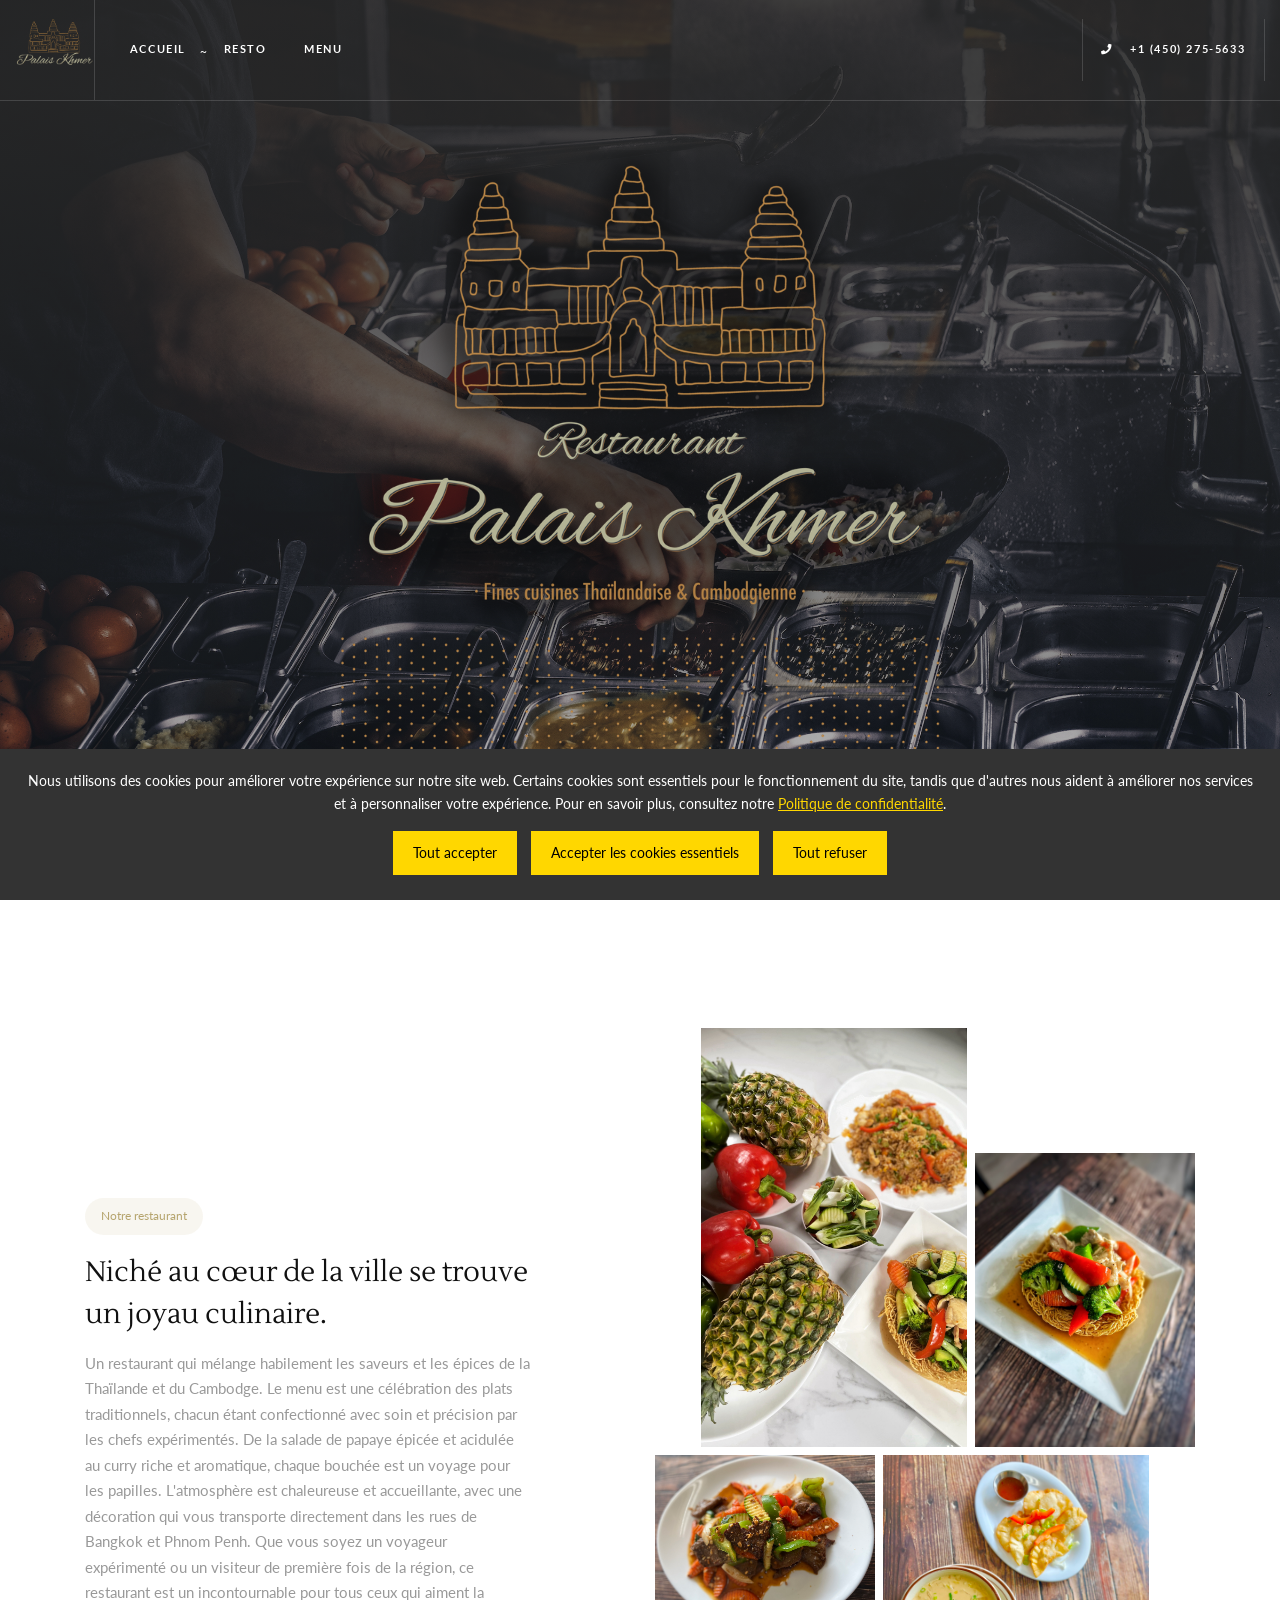
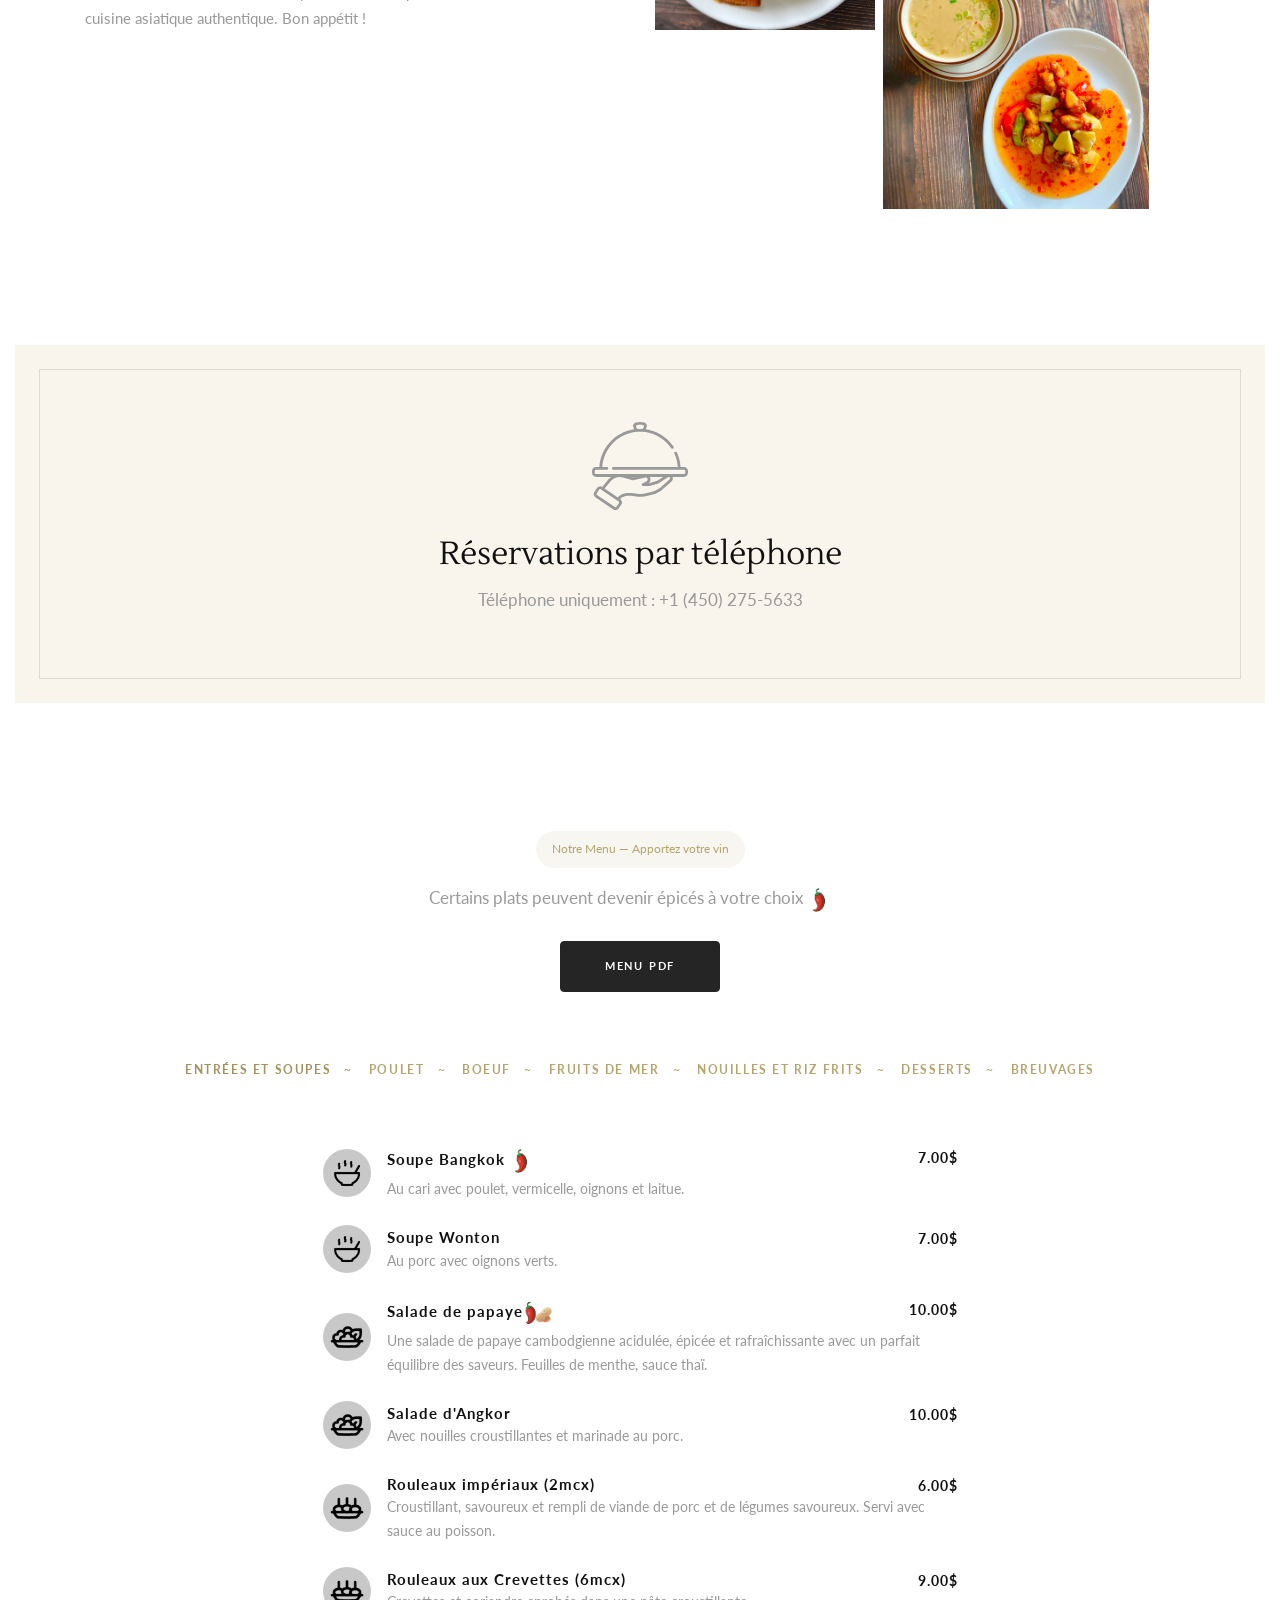
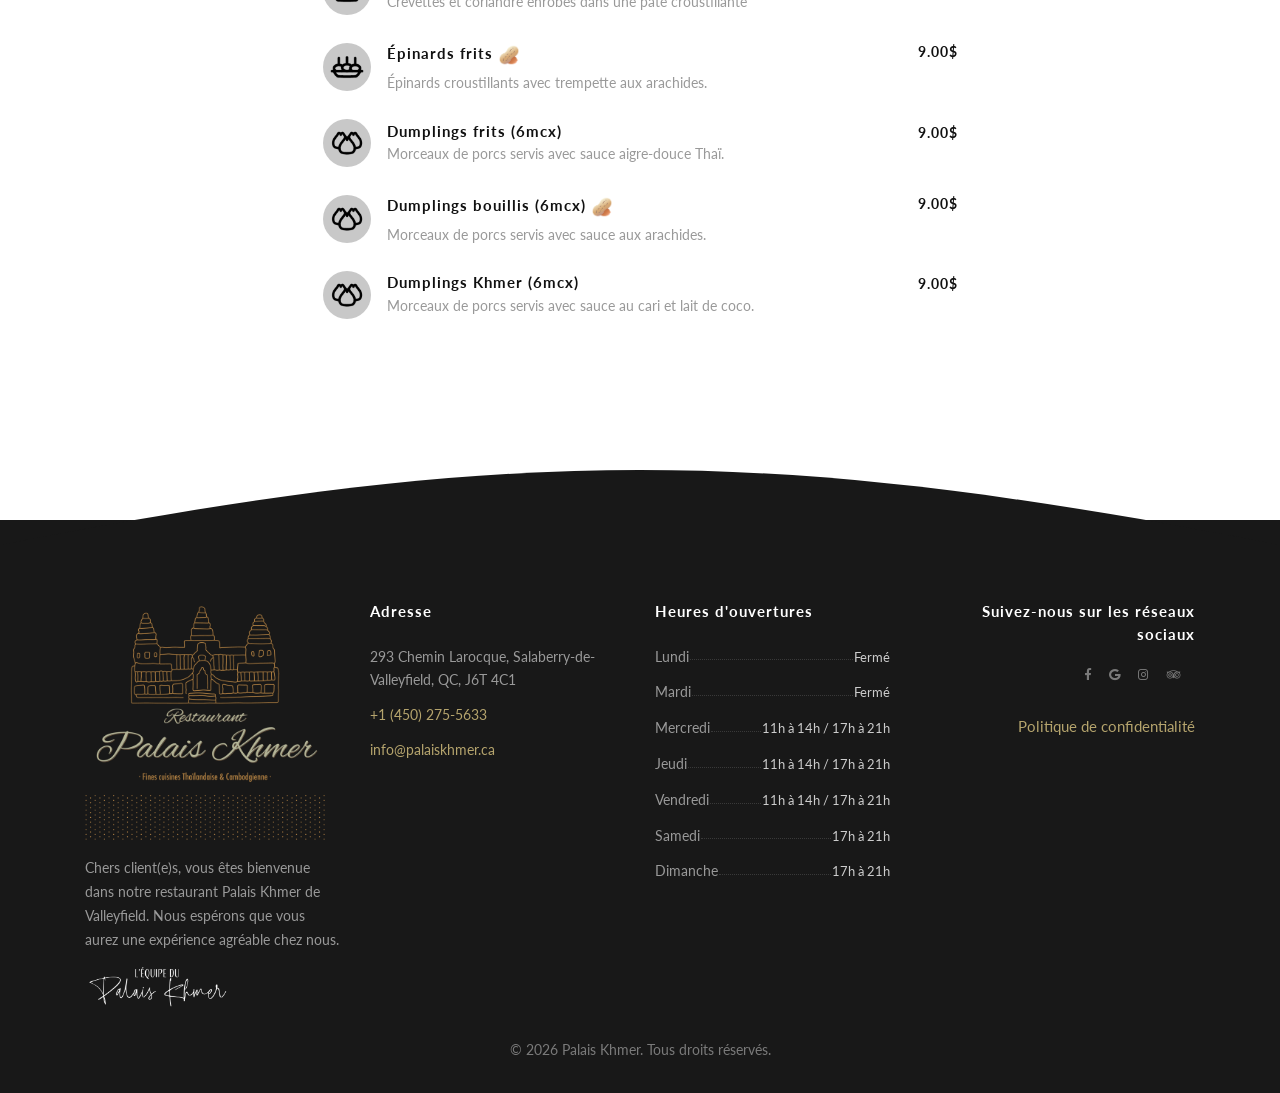
==== index.html @ a14e8936 "Cache-bust: add version query strings to force fresh CSS/JS load The slider and JS fixes were confir" ====
<!DOCTYPE html>
<html lang="fr-ca">
<head>
<meta charset="utf-8"/>
<meta name="viewport" content="width=device-width, initial-scale=1.0"/>
<title>Restaurant Palais Khmer | Cuisine Thaïlandaise et Cambodgienne à Valleyfield</title>
<meta name="description" content="Restaurant Palais Khmer à Salaberry-de-Valleyfield. Cuisine authentique thaïlandaise et cambodgienne. Apportez votre vin. Ouvert du mercredi au dimanche. Réservations au (450) 275-5633."/>
<meta name="keywords" content="restaurant Valleyfield, cuisine thaï, cuisine cambodgienne, Palais Khmer, apportez votre vin, BYOW, Salaberry-de-Valleyfield, thaïlandaise, cambodgienne, asiatique, resto"/>
<meta name="author" content="Palais Khmer"/>
<meta name="robots" content="index, follow"/>
<meta name="language" content="French"/>
<meta name="geo.region" content="CA-QC"/>
<meta name="geo.placename" content="Salaberry-de-Valleyfield"/>
<meta name="geo.position" content="45.2603;-74.1326"/>
<meta name="ICBM" content="45.2603, -74.1326"/>
<link rel="canonical" href="https://www.palaiskhmer.ca/"/>
<!-- Open Graph -->
<meta property="og:type" content="restaurant"/>
<meta property="og:title" content="Restaurant Palais Khmer | Cuisine Thaï et Cambodgienne à Valleyfield"/>
<meta property="og:description" content="Cuisine authentique thaïlandaise et cambodgienne à Salaberry-de-Valleyfield. Apportez votre vin. Ouvert du mercredi au dimanche."/>
<meta property="og:url" content="https://www.palaiskhmer.ca/"/>
<meta property="og:image" content="https://www.palaiskhmer.ca/assets/img/3.jpg"/>
<meta property="og:image:secure_url" content="https://www.palaiskhmer.ca/assets/img/3.jpg"/>
<meta property="og:image:type" content="image/jpeg"/>
<meta property="og:image:width" content="950"/>
<meta property="og:image:height" content="600"/>
<meta property="og:image:alt" content="Restaurant Palais Khmer - Cuisine Thaï et Cambodgienne"/>
<meta property="og:locale" content="fr_CA"/>
<meta property="og:site_name" content="Restaurant Palais Khmer"/>
<!-- Twitter Card -->
<meta name="twitter:card" content="summary_large_image"/>
<meta name="twitter:title" content="Restaurant Palais Khmer | Cuisine Thaï et Cambodgienne à Valleyfield"/>
<meta name="twitter:description" content="Cuisine authentique thaïlandaise et cambodgienne à Salaberry-de-Valleyfield. Apportez votre vin."/>
<meta name="twitter:image" content="https://www.palaiskhmer.ca/assets/img/3.jpg"/>
<!-- Facebook verification -->
<meta name="facebook-domain-verification" content="l7nrt40bxk6kgvxeyv9mobfmy4cfig"/>
<!-- Donnees structurees -->
<script type="application/ld+json">
{
  "@context": "https://schema.org",
  "@type": "Restaurant",
  "name": "Restaurant Palais Khmer",
  "image": "https://www.palaiskhmer.ca/assets/img/3.jpg",
  "url": "https://www.palaiskhmer.ca",
  "telephone": "+1-450-275-5633",
  "priceRange": "$$",
  "servesCuisine": ["Thaïlandaise", "Cambodgienne", "Asiatique"],
  "address": {
    "@type": "PostalAddress",
    "streetAddress": "293 chemin Larocque",
    "addressLocality": "Salaberry-de-Valleyfield",
    "addressRegion": "QC",
    "postalCode": "J6T 4C1",
    "addressCountry": "CA"
  },
  "geo": {
    "@type": "GeoCoordinates",
    "latitude": 45.2603,
    "longitude": -74.1326
  },
  "openingHoursSpecification": [
    {"@type": "OpeningHoursSpecification", "dayOfWeek": ["Wednesday", "Thursday", "Friday"], "opens": "11:00", "closes": "14:00"},
    {"@type": "OpeningHoursSpecification", "dayOfWeek": ["Wednesday", "Thursday", "Friday"], "opens": "17:00", "closes": "21:00"},
    {"@type": "OpeningHoursSpecification", "dayOfWeek": ["Saturday", "Sunday"], "opens": "17:00", "closes": "21:00"}
  ],
  "sameAs": [
    "https://www.facebook.com/palaiskhmer/",
    "https://www.instagram.com/palais_khmer"
  ]
}
</script>
<!-- Css -->
<link href="css/bootstrap.css" media="all" rel="stylesheet" type="text/css"/>
<link href="css/main.css" media="all" rel="stylesheet" type="text/css"/>
<link href="css/bootstrap-dropdownhover.min.css" rel="stylesheet"/>
<link href="css/flexslider.css?v=2" media="all" rel="stylesheet" type="text/css"/>
<link href="css/magnific-popup.css" media="all" rel="stylesheet" type="text/css"/>
<link href="css/fonts.css" media="all" rel="stylesheet" type="text/css"/>
<link href="https://fonts.googleapis.com/css?family=Lustria" rel="stylesheet"/>
<link href="https://fonts.googleapis.com/css?family=Lato:100,300,400,700,900" rel="stylesheet"/>
<script src="js/cookie-consent.js"></script>
</head>
<body>
<!-- Popup Cookies début -->
<div class="cookie-consent" id="cookieConsent">
<p>Nous utilisons des cookies pour améliorer votre expérience sur notre site web. Certains cookies sont essentiels pour le fonctionnement du site, tandis que d'autres nous aident à améliorer nos services et à personnaliser votre expérience. Pour en savoir plus, consultez notre <a href="politique-de-confidentialite.html">Politique de confidentialité</a>.</p>
<div class="cookie-buttons">
<button class="cookie-btn" id="acceptAllCookies">Tout accepter</button>
<button class="cookie-btn" id="acceptEssentialCookies">Accepter les cookies essentiels</button>
<button class="cookie-btn" id="declineCookies">Tout refuser</button>
</div>
</div>
<!-- Popup Cookies fin -->
<!--Wrapper-->
<div class="wrapper">
<!--Hero section-->
<section class="hero-section">
<!--Header-->
<header class="header default">
<div class="header-section">
<!--Container-->
<div class="container-fluid">
<nav class="navbar navbar-expand-lg header-navbar">
<a class="navbar-brand navbar-logo scroll" href="index.html#wrapper">
<img alt="Logo Palais Khmer" class="mb-3 logo-light" height"75"="" src="assets/img/logo-dark.png" width="80"/>
<img alt="Logo Palais Khmer" class="mb-0 logo-dark" height"75"="" src="assets/img/logo-dark.png" width="80"/>
</a>
<button aria-expanded="true" aria-label="Toggle navigation" class="navbar-toggler btn-navbar-toggler" data-target=".nav-menu" data-toggle="collapse" type="button">
<span class="fa fa-bars"></span>
</button>
<div class="nav-menu collapse navbar-collapse navbar-collapse justify-content-end py-0">
<ul class="navbar-nav header-navbar-nav">
<li><a class="nav-link scroll" href="index.html#wrapper">Accueil</a></li>
<li><a class="nav-link scroll" href="index.html#about">Resto</a></li>
<li><a class="nav-link scroll" href="index.html#menu">Menu</a></li>
<li class="ml-lg-auto"><a class="nav-link nav-divider scroll" href="tel:+14502755633"><span class="fa fa-phone mr-3"></span>+1 (450) 275-5633</a></li>
</div>
</nav>
</div>
<!--End container-->
</div>
</header>
<!--End header-->
<!--Main slider-->
<div class="main-slider slider flexslider">
<ul class="slides">
<li>
<div class="background-img gradient-overlay gradient-overlay-dark" style="background-image:url('assets/img/1.jpg')">
<img alt="" src="assets/img/1.jpg"/>
</div>
</li>
<li>
<div class="background-img gradient-overlay gradient-overlay-dark" style="background-image:url('assets/img/2.jpg')">
<img alt="" src="assets/img/2.jpg"/>
</div>
</li>
<li>
<div class="background-img gradient-overlay gradient-overlay-dark" style="background-image:url('assets/img/3.jpg')">
<img alt="" src="assets/img/3.jpg"/>
</div>
</li>
</ul>
</div>
<!--End main slider-->
<div class="inner-hero">
<!--Container-->
<div class="container hero-content">
<!--row-->
<div class="row justify-content-center text-center">
<div class="col-12 col-md-10 col-lg-10">
<img alt="Palais Khmer" class="img-fluid" src="assets/img/logo-palaiskhmer_transp-square2.png" width="600"/>
</div>
</div>
</div>
<!--End row-->
</div>
<!--End container-->
<svg class="hero-svg" height="100" preserveaspectratio="none" version="1.1" viewbox="0 0 100 100" width="100%" xmlns="http://www.w3.org/2000/svg">
<path d="M0 100 C40 0 60 0 100 100 Z"></path>
</svg>
</section>
<!--End hero section-->
<!--About section-->
<section class="spacer-double-lg" id="about">
<!--Container-->
<div class="container">
<!--row-->
<div class="row justify-content-between align-items-center">
<div class="col-lg-5 mb-6 mb-lg-0">
<span class="label-title mb-3">Notre restaurant</span>
<h2 class="h3 font-alt mb-3">Niché au cœur de la ville se trouve un joyau culinaire.</h2>
<p>Un restaurant qui mélange habilement les saveurs et les épices de la Thaïlande et du Cambodge. Le menu est une célébration des plats traditionnels, chacun étant confectionné avec soin et précision par les chefs expérimentés. De la salade de papaye épicée et acidulée au curry riche et aromatique, chaque bouchée est un voyage pour les papilles. L'atmosphère est chaleureuse et accueillante, avec une décoration qui vous transporte directement dans les rues de Bangkok et Phnom Penh. Que vous soyez un voyageur expérimenté ou un visiteur de première fois de la région, ce restaurant est un incontournable pour tous ceux qui aiment la cuisine asiatique authentique. Bon appétit !</p>
</div>
<div class="col-lg-6">
<div class="position-relative">
<div class="row card-gutters">
<div class="col-sm-6 offset-sm-1 mb-2">
<a class="hover-effect popup-image" href="assets/img/7.jpg">
<img alt="" class="img-fluid w-100" src="assets/img/7.jpg"/>
<span class="hover-effect-container">
<span class="hover-effect-icon">
<span class="fa fa-plus hover-effect-icon-inner"></span>
</span>
</span>
</a>
</div>
<div class="col-sm-5 align-self-end mb-2">
<a class="hover-effect popup-image" href="assets/img/5.jpg">
<img alt="" class="img-fluid w-100" src="assets/img/5.jpg"/>
<span class="hover-effect-container">
<span class="hover-effect-icon">
<span class="fa fa-plus hover-effect-icon-inner"></span>
</span>
</span>
</a>
</div>
<div class="col-sm-5 mb-2">
<a class="hover-effect popup-image" href="assets/img/6.jpg">
<img alt="" class="img-fluid w-100" src="assets/img/6.jpg"/>
<span class="hover-effect-container">
<span class="hover-effect-icon">
<span class="fa fa-plus hover-effect-icon-inner"></span>
</span>
</span>
</a>
</div>
<div class="col-sm-6 mb-2">
<a class="hover-effect popup-image" href="assets/img/4.jpg">
<img alt="" class="img-fluid w-100" src="assets/img/4.jpg"/>
<span class="hover-effect-container">
<span class="hover-effect-icon">
<span class="fa fa-plus hover-effect-icon-inner"></span>
</span>
</span>
</a>
</div>
</div>
</div>
</div>
</div>
<!--End row-->
</div>
<!--End container-->
</section>
<!--End about section-->
<!--Short reservation section-->
<section class="no-gutters" id="reservation">
<!--Container-->
<div class="container-fluid">
<!--row-->
<div class="bg-secondary">
<div class="reservation-card p-4 h-100">
<div class="reservation-card-container p-4">
<div class="reservation-card-inner p-sm-4">
<img alt="" class="max-width-lg mb-3" src="assets/svg/serving-dish.svg"/>
<h1 class="h2 font-alt">Réservations par téléphone</h1>
<p class="lead">Téléphone uniquement : +1 (450) 275-5633</p>
</div>
</div>
</div>
</div>
</div>
<!--End row-->
<!--End container-->
</section>
<!--End short reservation section-->
<!--Menu section-->
<section class="spacer-double-lg" id="menu">
<!--Container-->
<div class="container">
<!--Row-->
<div class="row justify-content-center">
<div class="col">
<div class="mb-5 pb-5 text-center">
<span class="label-title mb-3">Notre Menu — Apportez votre vin</span>
<p class="w-md-40 mb-0 mx-auto lead">Certains plats peuvent devenir épicés à votre choix<img alt="Spicy" class="avatar-xs rounded-circle mr-3" src="assets/img/menu/spicy.png"/></p><br/>
<p class="w-md-40 mb-0 mx-auto lead"><a class="btn btn-dark btn-primary btn-wide scroll" href="assets/palaiskhmer-menuFR.pdf">Menu PDF</a></p>
</div>
</div>
</div>
<!--End row-->
</div>
<!--End container-->
<!--Container-->
<div class="container">
<!--Row-->
<div class="row">
<div class="col d-flex justify-content-center">
<ul class="mb-5 pb-5 nav nav-menu-tabs" role="tablist">
<li><a aria-controls="tab-soup" aria-selected="true" class="active show font-weight-700 letter-spacing-medium" data-toggle="tab" href="#tab-soup" role="tab">Entrées et soupes</a></li>
<li><a aria-controls="tab-chicken" aria-selected="false" class="font-weight-700 letter-spacing-medium" data-toggle="tab" href="#tab-chicken" role="tab">Poulet</a></li>
<li><a aria-controls="tab-beef" aria-selected="false" class="font-weight-700 letter-spacing-medium" data-toggle="tab" href="#tab-beef" role="tab">Boeuf</a></li>
<li><a aria-controls="tab-seafood" aria-selected="false" class="font-weight-700 letter-spacing-medium" data-toggle="tab" href="#tab-seafood" role="tab">Fruits de mer</a></li>
<li><a aria-controls="tab-noodles" aria-selected="false" class="font-weight-700 letter-spacing-medium" data-toggle="tab" href="#tab-noodles" role="tab">Nouilles et Riz frits</a></li>
<li><a aria-controls="tab-desserts" aria-selected="false" class="font-weight-700 letter-spacing-medium" data-toggle="tab" href="#tab-desserts" role="tab">Desserts</a></li>
<li><a aria-controls="tab-drinks" aria-selected="false" class="font-weight-700 letter-spacing-medium" data-toggle="tab" href="#tab-drinks" role="tab">Breuvages</a></li>
</ul>
</div>
</div>
<!--End row-->
</div>
<!--End container-->
<!--Container-->
<div class="container">
<!--Row-->
<div class="row justify-content-around align-items-center">
<div class="col-md-8 col-lg-7">
<div class="tab-content">
<div class="tab-pane fade active show" id="tab-soup" role="tabpanel">
<div class="media align-items-center mb-4">
<img alt="Soupe" class="avatar-sm rounded-circle mr-3" loading="lazy" src="assets/img/menu/soup.jpg"/>
<div class="media-body position-relative">
<h6 class="mb-0 position-relative z-index-2 font-size-15"><span class="bg-white">Soupe Bangkok<img alt="Spicy" class="avatar-xs rounded-circle mr-3" src="assets/img/menu/spicy.png"/></span></h6>
<span class="dots-price"></span>
<span class="menu-price mb-0 h6">7.00$</span>
<p class="mb-0 font-size-14">Au cari avec poulet, vermicelle, oignons et laitue.</p>
</div>
</div>
<div class="media align-items-center mb-4">
<img alt="Soupe" class="avatar-sm rounded-circle mr-3" loading="lazy" src="assets/img/menu/soup.jpg"/>
<div class="media-body position-relative">
<h6 class="mb-0 position-relative z-index-2 font-size-15"><span class="bg-white">Soupe Wonton</span></h6>
<span class="dots-price"></span>
<span class="menu-price mb-0 h6">7.00$</span>
<p class="mb-0 font-size-14">Au porc avec oignons verts.</p>
</div>
</div>
<div class="media align-items-center mb-4">
<img alt="Salade" class="avatar-sm rounded-circle mr-3" loading="lazy" src="assets/img/menu/salad.jpg"/>
<div class="media-body position-relative">
<h6 class="mb-0 position-relative z-index-2 font-size-15"><span class="bg-white">Salade de papaye<img alt="Spicy-peanuts" class="avatar-xs rounded-circle mr-3" src="assets/img/menu/spicy-peanut.png"/></span></h6>
<span class="dots-price"></span>
<span class="menu-price mb-0 h6">10.00$</span>
<p class="mb-0 font-size-14">Une salade de papaye cambodgienne acidulée, épicée et rafraîchissante avec un parfait équilibre des saveurs. Feuilles de menthe, sauce thaï.</p>
</div>
</div>
<div class="media align-items-center mb-4">
<img alt="Salade" class="avatar-sm rounded-circle mr-3" loading="lazy" src="assets/img/menu/salad.jpg"/>
<div class="media-body position-relative">
<h6 class="mb-0 position-relative z-index-2 font-size-15"><span class="bg-white">Salade d'Angkor</span></h6>
<span class="dots-price"></span>
<span class="menu-price mb-0 h6">10.00$</span>
<p class="mb-0 font-size-14">Avec nouilles croustillantes et marinade au porc.</p>
</div>
</div>
<div class="media align-items-center mb-4">
<img alt="Rouleaux" class="avatar-sm rounded-circle mr-3" loading="lazy" src="assets/img/menu/entrees.jpg"/>
<div class="media-body position-relative">
<h6 class="mb-0 position-relative z-index-2 font-size-15"><span class="bg-white">Rouleaux impériaux (2mcx) </span></h6>
<span class="dots-price"></span>
<span class="menu-price mb-0 h6">6.00$</span>
<p class="mb-0 font-size-14">Croustillant, savoureux et rempli de viande de porc et de légumes savoureux. Servi avec sauce au poisson.</p>
</div>
</div>
<div class="media align-items-center mb-4">
<img alt="Rouleaux" class="avatar-sm rounded-circle mr-3" loading="lazy" src="assets/img/menu/entrees.jpg"/>
<div class="media-body position-relative">
<h6 class="mb-0 position-relative z-index-2 font-size-15"><span class="bg-white">Rouleaux aux Crevettes (6mcx) </span></h6>
<span class="dots-price"></span>
<span class="menu-price mb-0 h6">9.00$</span>
<p class="mb-0 font-size-14">Crevettes et coriandre enrobés dans une pâte croustillante</p>
</div>
</div>
<div class="media align-items-center mb-4">
<img alt="Rouleaux" class="avatar-sm rounded-circle mr-3" loading="lazy" src="assets/img/menu/entrees.jpg"/>
<div class="media-body position-relative">
<h6 class="mb-0 position-relative z-index-2 font-size-15"><span class="bg-white">Épinards frits<img alt="peanuts" class="avatar-xs rounded-circle mr-3" src="assets/img/menu/peanut.png"/></span></h6>
<span class="dots-price"></span>
<span class="menu-price mb-0 h6">9.00$</span>
<p class="mb-0 font-size-14">
Épinards croustillants avec trempette aux arachides.</p>
</div>
</div>
<div class="media align-items-center mb-4">
<img alt="Dumplings" class="avatar-sm rounded-circle mr-3" loading="lazy" src="assets/img/menu/dumplings.jpg"/>
<div class="media-body position-relative">
<h6 class="mb-0 position-relative z-index-2 font-size-15"><span class="bg-white">Dumplings frits (6mcx)</span></h6>
<span class="dots-price"></span>
<span class="menu-price mb-0 h6">9.00$</span>
<p class="mb-0 font-size-14">Morceaux de porcs servis avec sauce aigre-douce Thaï.</p>
</div>
</div>
<div class="media align-items-center mb-4">
<img alt="Dumplings" class="avatar-sm rounded-circle mr-3" loading="lazy" src="assets/img/menu/dumplings.jpg"/>
<div class="media-body position-relative">
<h6 class="mb-0 position-relative z-index-2 font-size-15"><span class="bg-white">Dumplings bouillis (6mcx)<img alt="peanuts" class="avatar-xs rounded-circle mr-3" src="assets/img/menu/peanut.png"/></span></h6>
<span class="dots-price"></span>
<span class="menu-price mb-0 h6">9.00$</span>
<p class="mb-0 font-size-14">Morceaux de porcs servis avec sauce aux arachides.</p>
</div>
</div>
<div class="media align-items-center mb-4">
<img alt="Dumplings" class="avatar-sm rounded-circle mr-3" loading="lazy" src="assets/img/menu/dumplings.jpg"/>
<div class="media-body position-relative">
<h6 class="mb-0 position-relative z-index-2 font-size-15"><span class="bg-white">Dumplings Khmer (6mcx)</span></h6>
<span class="dots-price"></span>
<span class="menu-price mb-0 h6">9.00$</span>
<p class="mb-0 font-size-14">Morceaux de porcs servis avec sauce au cari et lait de coco.</p>
</div>
</div>
</div>
<div class="tab-pane fade" id="tab-chicken" role="tabpanel">
<div class="media align-items-center mb-4">
<img alt="Riz" class="avatar-sm rounded-circle mr-3" loading="lazy" src="assets/img/menu/rice.jpg"/>
<div class="media-body position-relative">
<h6 class="mb-0 position-relative z-index-2 font-size-15"><span class="bg-white">Tous nos plats principaux sont servis avec riz au Jasmin</span></h6>
<span class="dots-price"></span>
<span class="menu-price mb-0 h6"></span>
</div>
</div>
<div class="media align-items-center mb-4">
<img alt="Poulet" class="avatar-sm rounded-circle mr-3" loading="lazy" src="assets/img/menu/1.jpg"/>
<div class="media-body position-relative">
<h6 class="mb-0 position-relative z-index-2 font-size-15"><span class="bg-white">Poulet Thaïlandais<img alt="Spicy-peanuts" class="avatar-xs rounded-circle mr-3" src="assets/img/menu/spicy-peanut.png"/></span></h6>
<span class="dots-price"></span>
<span class="menu-price mb-0 h6">20.00$</span>
<p class="mb-0 font-size-14">Sauté avec variétés de légumes dans une sauce au cari &amp; lait de coco.<br/>
								  (Boeuf: 21$ / Crevettes: 22$ / Tofu: 20$)   </p>
</div>
</div>
<div class="media align-items-center mb-4">
<img alt="Poulet" class="avatar-sm rounded-circle mr-3" loading="lazy" src="assets/img/menu/1.jpg"/>
<div class="media-body position-relative">
<h6 class="mb-0 position-relative z-index-2 font-size-15"><span class="bg-white">Poulet à la citronnelle</span></h6>
<span class="dots-price"></span>
<span class="menu-price mb-0 h6">20.00$</span>
<p class="mb-0 font-size-14">Sauté de légumes avec une sauce citronnelle.<br/>
								  (Boeuf: 21$ / Crevettes: 22$ / Tofu: 20$)</p>
</div>
</div>
<div class="media align-items-center mb-4">
<img alt="Poulet" class="avatar-sm rounded-circle mr-3" loading="lazy" src="assets/img/menu/1.jpg"/>
<div class="media-body position-relative">
<h6 class="mb-0 position-relative z-index-2 font-size-15"><span class="bg-white">Poulet aux arachides<img alt="peanuts" class="avatar-xs rounded-circle mr-3" src="assets/img/menu/peanut.png"/></span></h6>
<span class="dots-price"></span>
<span class="menu-price mb-0 h6">20.00$</span>
<p class="mb-0 font-size-14">Sauté dans une sauce aux arachides servi avec des épinards croustillants.<br/>
								  (Boeuf: 21$ / Crevettes: 22$ / Tofu: 20$)</p>
</div>
</div>
<div class="media align-items-center mb-4">
<img alt="Poulet" class="avatar-sm rounded-circle mr-3" loading="lazy" src="assets/img/menu/1.jpg"/>
<div class="media-body position-relative">
<h6 class="mb-0 position-relative z-index-2 font-size-15"><span class="bg-white">Poulet Poivre &amp; Ail</span></h6>
<span class="dots-price"></span>
<span class="menu-price mb-0 h6">20.00$</span>
<p class="mb-0 font-size-14">Sauté avec ail, poivres et variété de légumes<br/>
								  (Boeuf: 21$ / Crevettes: 22$ / Tofu: 20$)</p>
</div>
</div>
<div class="media align-items-center mb-4">
<img alt="Poulet" class="avatar-sm rounded-circle mr-3" loading="lazy" src="assets/img/menu/1.jpg"/>
<div class="media-body position-relative">
<h6 class="mb-0 position-relative z-index-2 font-size-15"><span class="bg-white">Poulet Khmera</span></h6>
<span class="dots-price"></span>
<span class="menu-price mb-0 h6">21.00$</span>
<p class="mb-0 font-size-14">
Plat typique Cambodgien. Sauté de légumes, bambou, basilic, kaffir, citronnelle et feuilles de Bergamote
</p>
</div>
</div>
<div class="media align-items-center mb-4">
<img alt="Poulet" class="avatar-sm rounded-circle mr-3" loading="lazy" src="assets/img/menu/1.jpg"/>
<div class="media-body position-relative">
<h6 class="mb-0 position-relative z-index-2 font-size-15"><span class="bg-white">Poulet Général Tao</span></h6>
<span class="dots-price"></span>
<span class="menu-price mb-0 h6">25.00$</span>
<p class="mb-0 font-size-14">
Plat Général Tao croquant, sucré, épicé et légèrement acidulé. Poulet frit avec sauce aigre douce, ananas &amp; poivrons.</p>
</div>
</div>
<div class="media align-items-center">
<img alt="Accompagnements" class="avatar-sm rounded-circle mr-3" loading="lazy" src="assets/img/menu/extras.jpg"/>
<div class="media-body position-relative">
<h6 class="mb-0 position-relative z-index-2 font-size-15"><span class="bg-white">Extras</span></h6>
<span class="dots-price"></span>
<span class="menu-price mb-0 h6"></span>
<p class="mb-0 font-size-14">Poulet: 5$  /  Bœuf: 6$  /  Crevettes (4x): 7$  /  Tofu: 5$</p>
</div>
</div>
</div>
<div class="tab-pane fade" id="tab-beef" role="tabpanel">
<div class="media align-items-center mb-4">
<img alt="Riz" class="avatar-sm rounded-circle mr-3" loading="lazy" src="assets/img/menu/rice.jpg"/>
<div class="media-body position-relative">
<h6 class="mb-0 position-relative z-index-2 font-size-15"><span class="bg-white">Tous nos plats principaux sont servis avec riz au Jasmin</span></h6>
<span class="dots-price"></span>
<span class="menu-price mb-0 h6"></span>
<p class="mb-0 font-size-14"></p>
</div>
</div>
<div class="media align-items-center mb-4">
<img alt="Poulet" class="avatar-sm rounded-circle mr-3" loading="lazy" src="assets/img/menu/1.jpg"/>
<div class="media-body position-relative">
<h6 class="mb-0 position-relative z-index-2 font-size-15"><span class="bg-white">Bœuf &amp; Brocolis</span></h6>
<span class="dots-price"></span>
<span class="menu-price mb-0 h6">24.00$</span>
<p class="mb-0 font-size-14">Boeuf tendre, brocolis, carottes et poivrons doux. Un plat savoureux et bien équilibré.</p>
</div>
</div>
<div class="media align-items-center mb-4">
<img alt="Poulet" class="avatar-sm rounded-circle mr-3" loading="lazy" src="assets/img/menu/1.jpg"/>
<div class="media-body position-relative">
<h6 class="mb-0 position-relative z-index-2 font-size-15"><span class="bg-white">Boeuf Basilic</span></h6>
<span class="dots-price"></span>
<span class="menu-price mb-0 h6">21.00$</span>
<p class="mb-0 font-size-14">Plat de bœuf herbacé, légèrement mentholé, tendre et savoureux. Sauté aux légumes et feuilles de basilic.<br/>
								  (Poulet: 20$ / Crevettes: 22$ / Tofu: 20$)</p>
</div>
</div>
<div class="media align-items-center mb-4">
<img alt="Poulet" class="avatar-sm rounded-circle mr-3" loading="lazy" src="assets/img/menu/1.jpg"/>
<div class="media-body position-relative">
<h6 class="mb-0 position-relative z-index-2 font-size-15"><span class="bg-white">Boeuf au gingembre</span></h6>
<span class="dots-price"></span>
<span class="menu-price mb-0 h6">23.00$</span>
<p class="mb-0 font-size-14">Sauté de Boeuf au gingembre avec mélange de légumes, tendre et savoureux.<br/>
								  (Poulet: 20$ / Crevettes: 22$ / Tofu: 20$)</p>
</div>
</div>
<div class="media align-items-center mb-4">
<img alt="Poulet" class="avatar-sm rounded-circle mr-3" loading="lazy" src="assets/img/menu/1.jpg"/>
<div class="media-body position-relative">
<h6 class="mb-0 position-relative z-index-2 font-size-15"><span class="bg-white">Phuket<img alt="Spicy-peanuts" class="avatar-xs rounded-circle mr-3" src="assets/img/menu/spicy-peanut.png"/></span></h6>
<span class="dots-price"></span>
<span class="menu-price mb-0 h6">22.00$</span>
<p class="mb-0 font-size-14">Plat thaï citronné, parfumé, frais, savoureux et épicé. Kaffir sauté, légumes &amp; épices thaï.</p>
</div>
</div>
<div class="media align-items-center mb-4">
<img alt="Poulet" class="avatar-sm rounded-circle mr-3" loading="lazy" src="assets/img/menu/1.jpg"/>
<div class="media-body position-relative">
<h6 class="mb-0 position-relative z-index-2 font-size-15"><span class="bg-white">Boeuf Loc Lak</span></h6>
<span class="dots-price"></span>
<span class="menu-price mb-0 h6">29.00$</span>
<p class="mb-0 font-size-14">Un succulent sauté de boeuf avec oignons, laitue et tomates dans une sauce poivrée onctueuse.</p>
</div>
</div>
<div class="media align-items-center">
<img alt="Accompagnements" class="avatar-sm rounded-circle mr-3" loading="lazy" src="assets/img/menu/extras.jpg"/>
<div class="media-body position-relative">
<h6 class="mb-0 position-relative z-index-2 font-size-15"><span class="bg-white">Extras</span></h6>
<span class="dots-price"></span>
<span class="menu-price mb-0 h6"></span>
<p class="mb-0 font-size-14">Poulet: 5$ / Bœuf: 6$ / Crevettes(4x): 7$ / Tofu: 5$</p>
</div>
</div>
</div>
<div class="tab-pane fade" id="tab-seafood" role="tabpanel">
<div class="media align-items-center mb-4">
<img alt="Riz" class="avatar-sm rounded-circle mr-3" loading="lazy" src="assets/img/menu/rice.jpg"/>
<div class="media-body position-relative">
<h6 class="mb-0 position-relative z-index-2 font-size-15"><span class="bg-white">Tous nos plats principaux sont servis avec riz au Jasmin</span></h6>
<span class="dots-price"></span>
<span class="menu-price mb-0 h6"></span>
<p class="mb-0 font-size-14"></p>
</div>
</div>
<div class="media align-items-center mb-4">
<img alt="Fruits de mer" class="avatar-sm rounded-circle mr-3" loading="lazy" src="assets/img/menu/seafood.jpg"/>
<div class="media-body position-relative">
<h6 class="mb-0 position-relative z-index-2 font-size-15"><span class="bg-white">Kampong Cham</span></h6>
<span class="dots-price"></span>
<span class="menu-price mb-0 h6">25.00$</span>
<p class="mb-0 font-size-14">Juteux, succulent, aillé, avec une pointe de poivre. Sauté aux crevettes et pétoncles.
								  </p>
</div>
</div>
<div class="media align-items-center mb-4">
<img alt="Fruits de mer" class="avatar-sm rounded-circle mr-3" loading="lazy" src="assets/img/menu/seafood.jpg"/>
<div class="media-body position-relative">
<h6 class="mb-0 position-relative z-index-2 font-size-15"><span class="bg-white">Crevettes &amp; Pétoncles ala Cambodia<img alt="peanuts" class="avatar-xs rounded-circle mr-3" src="assets/img/menu/peanut.png"/></span></h6>
<span class="dots-price"></span>
<span class="menu-price mb-0 h6">25.00$</span>
<p class="mb-0 font-size-14">Sauce au cari et lait de coco avec épices cambodgiennes.
								  </p>
</div>
</div>
<div class="media align-items-center">
<img alt="Accompagnements" class="avatar-sm rounded-circle mr-3" loading="lazy" src="assets/img/menu/extras.jpg"/>
<div class="media-body position-relative">
<h6 class="mb-0 position-relative z-index-2 font-size-15"><span class="bg-white">Extras</span></h6>
<span class="dots-price"></span>
<span class="menu-price mb-0 h6"></span>
<p class="mb-0 font-size-14">Poulet: 5$ / Bœuf: 6$ / Crevettes (4x): 7$ / Tofu: 5$</p>
</div>
</div>
</div>
<div class="tab-pane fade" id="tab-noodles" role="tabpanel">
<div class="media align-items-center mb-4">
<img alt="Nouilles" class="avatar-sm rounded-circle mr-3" loading="lazy" src="assets/img/menu/noodles.jpg"/>
<div class="media-body position-relative">
<h6 class="mb-0 position-relative z-index-2 font-size-15"><span class="bg-white">Pad Thaï<img alt="peanuts" class="avatar-xs rounded-circle mr-3" src="assets/img/menu/peanut.png"/></span></h6>
<span class="dots-price"></span>
<span class="menu-price mb-0 h6">23.00$</span>
<p class="mb-0 font-size-14">Savoureux, sucré et bien équilibré. Nouilles de riz sautées avec poulet, crevettes, fèves germées, oeufs et cacahuètes.<br/>
								  (Remplacer poulet et crevettes par Tofu: 20$)</p>
</div>
</div>
<div class="media align-items-center mb-4">
<img alt="Nouilles" class="avatar-sm rounded-circle mr-3" loading="lazy" src="assets/img/menu/noodles.jpg"/>
<div class="media-body position-relative">
<h6 class="mb-0 position-relative z-index-2 font-size-15"><span class="bg-white">Nid D’or</span></h6>
<span class="dots-price"></span>
<span class="menu-price mb-0 h6">24.00$</span>
<p class="mb-0 font-size-14">Un plat délicieux avec un équilibre parfait de texture et de saveurs. Sauté au poulet &amp; légumes dans une sauce au sésame servi sur un nid de nouilles frites<br/>
								  (Boeuf: 22$ / Crevettes: 23$ / Tofu: 21$)</p>
</div>
</div>
<div class="media align-items-center mb-4">
<img alt="Riz frit" class="avatar-sm rounded-circle mr-3" loading="lazy" src="assets/img/menu/ricebowl.jpg"/>
<div class="media-body position-relative">
<h6 class="mb-0 position-relative z-index-2 font-size-15"><span class="bg-white">Riz frit thaï<img alt="Spicy" class="avatar-xs rounded-circle mr-3" src="assets/img/menu/spicy.png"/></span></h6>
<span class="dots-price"></span>
<span class="menu-price mb-0 h6">20.00$</span>
<p class="mb-0 font-size-14">Un plat épicé &amp; parfumé. Riz frit sauté au poulet, crevettes, oignons, poivrons et épices thaï.</p>
</div>
</div>
<div class="media align-items-center mb-4">
<img alt="Riz frit" class="avatar-sm rounded-circle mr-3" loading="lazy" src="assets/img/menu/ricebowl.jpg"/>
<div class="media-body position-relative">
<h6 class="mb-0 position-relative z-index-2 font-size-15"><span class="bg-white">Riz frit Khmer</span></h6>
<span class="dots-price"></span>
<span class="menu-price mb-0 h6">19.00$</span>
<p class="mb-0 font-size-14">Un savoureux mélange de saveurs et d'épices. Riz frit au poulet, oignons, poivrons à la sauce soja.</p>
</div>
</div>
<div class="media align-items-center mb-4">
<img alt="Riz frit" class="avatar-sm rounded-circle mr-3" loading="lazy" src="assets/img/menu/ricebowl.jpg"/>
<div class="media-body position-relative">
<h6 class="mb-0 position-relative z-index-2 font-size-15"><span class="bg-white">Riz Jasmin à la vapeur</span></h6>
<span class="dots-price"></span>
<span class="menu-price mb-0 h6">4.50$</span>
<p class="mb-0 font-size-14">Portion de délicieux riz au jasmin individuelle</p>
</div>
</div>
<div class="media align-items-center">
<img alt="Accompagnements" class="avatar-sm rounded-circle mr-3" loading="lazy" src="assets/img/menu/extras.jpg"/>
<div class="media-body position-relative">
<h6 class="mb-0 position-relative z-index-2 font-size-15"><span class="bg-white">Extras</span></h6>
<span class="dots-price"></span>
<span class="menu-price mb-0 h6"></span>
<p class="mb-0 font-size-14">Poulet: 5$ / Boeuf: 6$ / Crevettes (4x): 7$ / Tofu: 5$</p>
</div>
</div>
</div>
<div class="tab-pane fade" id="tab-desserts" role="tabpanel">
<div class="media align-items-center mb-4">
<img alt="Dessert" class="avatar-sm rounded-circle mr-3" loading="lazy" src="assets/img/menu/donut.jpg"/>
<div class="media-body position-relative">
<h6 class="mb-0 position-relative z-index-2 font-size-15"><span class="bg-white">Beignet banane &amp; crème glacée</span></h6>
<span class="dots-price"></span>
<span class="menu-price mb-0 h6">6.00$</span>
<p class="mb-0 font-size-14">Beignet à la banane chaud et croustillant nappé d'une sauce sucrée. S'accorde parfaitement avec la crème givrée à la vanille.</p>
</div>
</div>
<div class="media align-items-center mb-4">
<img alt="Dessert" class="avatar-sm rounded-circle mr-3" loading="lazy" src="assets/img/menu/donut.jpg"/>
<div class="media-body position-relative">
<h6 class="mb-0 position-relative z-index-2 font-size-15"><span class="bg-white">Beignet ananas &amp; crème glacée</span></h6>
<span class="dots-price"></span>
<span class="menu-price mb-0 h6">6.00$</span>
<p class="mb-0 font-size-14">Paradis tropical dans chaque bouchée. Beignet frais à l'ananas et glace à la vanille, arrosé d'une sauce sucrée.</p>
</div>
</div>
<div class="media align-items-center mb-4">
<img alt="Dessert" class="avatar-sm rounded-circle mr-3" loading="lazy" src="assets/img/menu/donut.jpg"/>
<div class="media-body position-relative">
<h6 class="mb-0 position-relative z-index-2 font-size-15"><span class="bg-white">Beignet Khmer &amp; crème glacée</span></h6>
<span class="dots-price"></span>
<span class="menu-price mb-0 h6">6.00$</span>
<p class="mb-0 font-size-14">Beignet aux graines de sésame &amp; mung beans asiatique, sucré et délicieux.</p>
</div>
</div>
<div class="media align-items-center">
<img alt="Desserts" class="avatar-sm rounded-circle mr-3" loading="lazy" src="assets/img/menu/desserts.jpg"/>
<div class="media-body position-relative">
<h6 class="mb-0 position-relative z-index-2 font-size-15"><span class="bg-white">Crème glacée frite</span></h6>
<span class="dots-price"></span>
<span class="menu-price mb-0 h6">8.00$</span>
<p class="mb-0 font-size-14">Les vrais le savent..! Aucun mot de peut décrire ce sentiment. Idéal pour le <i>cheat day</i></p>
</div>
</div>
</div>
<div class="tab-pane fade" id="tab-drinks" role="tabpanel">
<div class="media align-items-center mb-4">
<img alt="" class="avatar-sm rounded-circle mr-3" src="assets/img/menu/drinks/glass-carb.jpg"/>
<div class="media-body position-relative">
<h6 class="mb-0 position-relative z-index-2 font-size-15"><span class="bg-white">Eau gazéifiée</span></h6>
<span class="dots-price"></span>
<span class="menu-price mb-0 h6">4.00$</span>
</div>
</div>
<div class="media align-items-center mb-4">
<img alt="" class="avatar-sm rounded-circle mr-3" src="assets/img/menu/drinks/tea.jpg"/>
<div class="media-body position-relative">
<h6 class="mb-0 position-relative z-index-2 font-size-15"><span class="bg-white">Thé</span></h6>
<span class="dots-price"></span>
<span class="menu-price mb-0 h6">3.75$</span>
<p class="mb-0 font-size-14">Choix de thé vert ou thé au Jasmin</p>
</div>
</div>
<div class="media align-items-center mb-4">
<img alt="" class="avatar-sm rounded-circle mr-3" src="assets/img/menu/drinks/glass-carb.jpg"/>
<div class="media-body position-relative">
<h6 class="mb-0 position-relative z-index-2 font-size-15"><span class="bg-white">Boissons gazeuses</span></h6>
<span class="dots-price"></span>
<span class="menu-price mb-0 h6">3.50$</span>
<p class="mb-0 font-size-14">Pepsi, 7up, Coca-Cola, Sprite</p>
</div>
</div>
<div class="media align-items-center mb-4">
<img alt="" class="avatar-sm rounded-circle mr-3" src="assets/img/menu/drinks/coffee.jpg"/>
<div class="media-body position-relative">
<h6 class="mb-0 position-relative z-index-2 font-size-15"><span class="bg-white">Café filtre</span></h6>
<span class="dots-price"></span>
<span class="menu-price mb-0 h6">3.50$</span>
</div>
</div>
<div class="media align-items-center mb-4">
<img alt="" class="avatar-sm rounded-circle mr-3" src="assets/img/menu/drinks/water.jpg"/>
<div class="media-body position-relative">
<h6 class="mb-0 position-relative z-index-2 font-size-15"><span class="bg-white">Eau en bouteille</span></h6>
<span class="dots-price"></span>
<span class="menu-price mb-0 h6">3.00$</span>
<p class="mb-0 font-size-14"></p>
</div>
</div>
</div>
</div>
</div>
</div>
<!--End row-->
</div>
<!--End container-->
</section>
<!--End menu section-->
<!--Footer-->
<footer class="footer bg-dark spacer-one-top-md spacer-one-bottom-xs">
<svg class="footer-svg" height="100" preserveaspectratio="none" version="1.1" viewbox="0 0 100 100" width="100%" xmlns="http://www.w3.org/2000/svg">
<path d="M0 100 C40 0 60 0 100 100 Z"></path>
</svg>
<!--Container-->
<div class="container space-top-2 space-bottom-1">
<!--row-->
<div class="row justify-content-lg-start mb-5">
<div class="col-lg-3 col-sm-6 mb-5 mb-lg-0">
<a class="d-inline-block mb-3 footer-logo" href="index.html">
<img alt="" height="240" src="assets/img/logo-palaiskhmer_transp-square.png" width="240"/>
</a>
<p class="font-size-14">Chers client(e)s, vous êtes bienvenue dans notre restaurant Palais Khmer de Valleyfield. Nous espérons que vous aurez une expérience agréable chez nous.</p>
<img alt="" class="max-width-xlg" src="assets/img/signature.png"/>
</div>
<div class="col-lg-3 col-sm-6 mb-4">
<h3 class="h6 text-white mb-3 font-size-15">Adresse</h3>
<address>
<ul class="list-group list-group-flush list-group-borderless mb-0">
<li class="list-group-item">293 Chemin Larocque, Salaberry-de-Valleyfield, QC, J6T 4C1</li>
<li class="list-group-item"><a href="tel:+14502755633" onclick="ga('send', 'event', { eventCategory: 'Contact', eventAction: 'Call', eventLabel: 'Mobile Button'});">+1 (450) 275-5633 </a></li>
<li class="list-group-item">
<a href="mailto:info@palaiskhmer.ca">info@palaiskhmer.ca</a></li>
</ul>
</address>
</div>
<div class="col-lg-3 col-sm-6 mb-4">
<h3 class="h6 text-white mb-3 font-size-15">Heures d'ouvertures</h3>
<div class="opening-hours-container font-size-14">
<span class="opening-hours-holder-inner">
<span class="opening-hours-day-holder">
<span class="opening-hours-day">Lundi</span>
</span>
<span class="opening-hours-line"></span>
<span class="opening-hours-time">Fermé</span>
</span>
</div>
<div class="opening-hours-container font-size-14">
<span class="opening-hours-holder-inner">
<span class="opening-hours-day-holder">
<span class="opening-hours-day">Mardi</span>
</span>
<span class="opening-hours-line"></span>
<span class="opening-hours-time">Fermé</span>
</span>
</div>
<div class="opening-hours-container font-size-14">
<span class="opening-hours-holder-inner">
<span class="opening-hours-day-holder">
<span class="opening-hours-day">Mercredi</span>
</span>
<span class="opening-hours-line"></span>
<span class="opening-hours-time">11h à 14h / 17h à 21h</span>
</span>
</div>
<div class="opening-hours-container font-size-14">
<span class="opening-hours-holder-inner">
<span class="opening-hours-day-holder">
<span class="opening-hours-day">Jeudi</span>
</span>
<span class="opening-hours-line"></span>
<span class="opening-hours-time">11h à 14h / 17h à 21h</span>
</span>
</div>
<div class="opening-hours-container font-size-14">
<span class="opening-hours-holder-inner">
<span class="opening-hours-day-holder">
<span class="opening-hours-day">Vendredi</span>
</span>
<span class="opening-hours-line"></span>
<span class="opening-hours-time">11h à 14h / 17h à 21h</span>
</span>
</div>
<div class="opening-hours-container font-size-14">
<span class="opening-hours-holder-inner">
<span class="opening-hours-day-holder">
<span class="opening-hours-day">Samedi</span>
</span>
<span class="opening-hours-line"></span>
<span class="opening-hours-time">17h à 21h</span>
</span>
</div>
<div class="opening-hours-container font-size-14">
<span class="opening-hours-holder-inner">
<span class="opening-hours-day-holder">
<span class="opening-hours-day">Dimanche</span>
</span>
<span class="opening-hours-line"></span>
<span class="opening-hours-time">17h à 21h</span>
</span>
</div>
</div>
<div class="col-lg-3 col-sm-6">
<h3 class="h6 text-white mb-3 font-size-15 text-sm-right">Suivez-nous sur les réseaux sociaux</h3>
<ul class="list-inline mb-0 text-sm-right">
<li class="list-inline-item mb-2 mb-lg-0 mr-1"><a class="social-icon" href="https://www.facebook.com/palaiskhmer"><span class="fab fa-facebook-f"></span></a></li>
<li class="list-inline-item mr-1"><a class="social-icon" href="https://g.page/r/CcjQWcEEJmEwEAI/review"><span class="fab fa-google"></span></a></li>
<li class="list-inline-item mr-1"><a class="social-icon" href="https://www.instagram.com/palais_khmer/"><span class="fab fa-instagram"></span></a></li>
<li class="list-inline-item mr-1"><a class="social-icon" href="https://www.tripadvisor.ca/Restaurant_Review-g783395-d25231043"><span class="fab fa-tripadvisor"></span></a></li>
</ul><br/>
<p class="font-size-12-5 text-sm-right"><a href="politique-de-confidentialite.html">Politique de confidentialité</a></p>
</div>
</div>
<!--End row-->
<!--row-->
<div class="row align-items-center">
<div class="col-sm-4 mb-3 mb-sm-0">
<ul class="list-inline mb-0">
</ul>
</div>
<div class="col-sm-4 mb-3 mb-sm-0 text-sm-center"><p class="small text-secondary mb-0">© 2026 Palais Khmer. Tous droits réservés.</p>
</div>
</div>
<!--End row-->
</div>
<!--End container-->
</footer>
<!--End footer-->
<!--To the top-->
<a class="scroll-to-top scroll" href="index.html#wrapper"><span class="fas fa-arrow-up top-icon"></span></a>
<!-- End to the top -->
</div>
<!-- End wrapper-->
<!--Javascript-->
<script src="js/jquery-1.12.4.min.js"></script>
<script src="js/bootstrap.min.js"></script>
<script src="js/bootstrap-dropdownhover.min.js"></script>
<script src="js/jquery.flexslider-min.js"></script>
<script src="js/smooth-scroll.js"></script>
<script src="js/jquery.magnific-popup.min.js"></script>
<script src="js/placeholders.min.js"></script>
<script src="js/jarallax.min.js"></script>
<script src="js/script.js?v=3"></script>
<!-- Google analytics -->
<!-- End google analytics -->
</body>
</html>
---- css/main.css ----
/* 

Foxebiz - Multipurpose html template
Copyright 2019  www.mutationmedia.net 
Created by : mutationthemes  

*/

/* Table of Content ================================================== 

1.Preloader
2.Site wrapper
3.About
4.Reservation
5.Specials
6.Portfolio
7.Blog
8.Footer
9.Miscellaneous
10.Mediaqueries

/* --------------------------------------------------
	Consentement des cookies
-------------------------------------------------- */
.cookie-consent {
    position: fixed;
    bottom: 0;
    left: 0;
    width: 100%;
    background-color: #333;
    color: white;
    padding: 20px;
    text-align: center;
    z-index: 1000;
}

.cookie-consent p {
    margin: 0;
    padding: 0;
    font-size: 14px;
}

.cookie-consent a {
    color: #FFD700;
    text-decoration: underline;
}

.cookie-buttons {
    margin-top: 10px;
}

.cookie-btn {
    background-color: #FFD700;
    color: black;
    border: none;
    padding: 10px 20px;
    margin: 5px;
    cursor: pointer;
    font-size: 14px;
}

.cookie-btn:hover {
    background-color: #FFA500;
}


/*Preloader*/

 .loader {
     background: #ffffff;
     bottom: 0;
     height: 100%;
     left: 0;
     position: fixed;
     right: 0;
     top: 0;
     width: 100%;
     z-index: 10000;
}
 .loader-inner {
     left: 0;
     position: absolute;
     top: 50%;
     width: 100%;
     text-align: center;
     transform: translateY(-50%);
     -webkit-transform: translateY(-50%);
     -moz-transform: translateY(-50%);
     -ms-transform: translateY(-50%);
     -o-transform: translateY(-50%);
}
 .loading-spinner {
     width: 6.5rem;
     height: 6.5rem;
     animation: spinner-rotate 2s ease-in-out infinite;
     -webkit-animation: spinner-rotate 2s ease-in-out infinite;
     -moz-animation: spinner-rotate 2s ease-in-out infinite;
     -ms-animation: spinner-rotate 2s ease-in-out infinite;
     -o-animation: spinner-rotate 2s ease-in-out infinite;
}
 .spinner {
     animation: spinner-color 8s ease-in-out infinite, spinner-dash 2s ease-in-out infinite;
     -webkit-animation: spinner-color 8s ease-in-out infinite, spinner-dash 2s ease-in-out infinite;
     -moz-animation: spinner-color 8s ease-in-out infinite, spinner-dash 2s ease-in-out infinite;
     -ms-animation: spinner-color 8s ease-in-out infinite, spinner-dash 2s ease-in-out infinite;
     -o-animation: spinner-color 8s ease-in-out infinite, spinner-dash 2s ease-in-out infinite;
     stroke-linecap: round;
}
 @keyframes spinner-rotate {
     100% {
         transform: rotate(360deg);
         -webkit-transform: rotate(360deg);
         -moz-transform: trotate(360deg);
         -ms-transform: rotate(360deg);
         -o-transform: rotate(360deg);
    }
}

@keyframes spinner-color {
    0%, 100% {
        stroke: #b5a46d;
    }
    20% {
        stroke: #a29260;
    }
    40% {
        stroke: #b5a46d;
    }
    60% {
        stroke: #a29260;
    }
    80% {
        stroke: #b5a46d;
    }

    
}
 @keyframes spinner-dash {
     0% {
         stroke-dasharray: 1, 200;
         stroke-dashoffset: 0;
    }
     50% {
         stroke-dasharray: 90, 200;
         stroke-dashoffset: -35px;
    }
     100% {
         stroke-dasharray: 90, 200;
         stroke-dashoffset: -125px;
    }
}
/*End preloader*/

/*Site wrapper*/

.wrapper {
    position: relative;
    background-color: #ffffff;
}
/*End site wrapper*/

/* Hero Section*/

.header {
    position: relative;
}


.inner-hero {
    bottom: 0;
    left: 0;
    position: absolute;
    right: 0;
    top: 0;
    height: 100%;
    z-index: 10;
}

.hero-content {
    color: #ffffff;
    position: relative;
    text-align: center;
    top: 50%;
    transform: translateY(-50%);
    -webkit-transform: translateY(-50%);
    -moz-transform: translateY(-50%);
    -ms-transform: translateY(-50%);
    -o-transform: translateY(-50%);
}

.hero-svg {
    position: absolute;
    z-index: 2;
    display: block;
    fill: #ffffff;
    bottom: -45px;
}

.navbar-expand-lg .navbar-logo  {
    width:5rem;
}
.header-navbar {
    padding:0; 
}

.header-navbar .navbar-brand{
    padding-top: 1.2rem;
    padding-bottom: 1.2rem;
    padding-right: 1rem;
    border-right: 1px solid rgba(255, 255, 255, 0.15);
}



.navbar-expand-lg .navbar-nav .nav-link{
    color: #717171;
    position: relative;
    font-weight: 700;
    display: block;
    text-transform: uppercase;
    font-size: 10.5px;
    letter-spacing: .1rem;
}


.header-navbar-nav .dropdown-menu{
    border:none;
    box-shadow: none;
    border-top: 0;
    font-size: 0.875rem;
    min-width:14rem;
    border-radius: 0;
}

.header {
    background-color: #ffffff;
    position: fixed;
    width: 100%;
    z-index: 999;
    top: 0;
    left: 0;
}


.header .logo-light ,.header .bell-light {
    display: none;
}
.main-slider .slides li{
  
  padding-top: 25rem;
  padding-bottom: 12rem;
}
.header-navbar-nav .dropdown-item{
    color: #717171;
}

.header  .navbar-expand-lg .navbar-nav li:last-child .nav-link span{
  color: #111111;
}

.header-navbar-nav .dropdown-toggle, .header-navbar-nav .dropdown-menu a {
    cursor: pointer;
}
.header-navbar-nav .dropdown-item:hover, .header-navbar-nav .dropdown-item:focus{
    background-color: transparent;
}
.header-navbar-nav .dropdown-toggle:after {
    display: none;
}
.header-navbar-nav  .dropdown-arrow-inner {
    color: #5a5757;
   font-size: 0.75rem;
}

/* End hero Section*/

/* About*/

.card-gutters > .col, .card-gutters > [class*="col-"] {
    padding-right: 4px;
    padding-left: 4px;
}
.card-gutters {
    margin-right: -4px;
    margin-left: -4px;
}

/* End about*/

/* Reservation*/

 .reservation-card-container {
    position: relative;
    border: 1px solid rgba(0, 0, 0, .1);
    display: table;
    height: 100%;
    text-align: center;
    width: 100%;
}
.reservation-card .reservation-card-inner {
    display: table-cell;
    vertical-align: middle;
    width: 100%;
}
.no-gutters > .container-fluid > .row > .col, .no-gutters > .container-fluid > .row > [class*="col-"] {
    padding-right: 0;
    padding-left: 0;
}

/* End reservation*/

/* Specials*/

 .special .special-inner {
    position: relative;
    width: 100%;
    padding: 40px 45px;
}
.special .special-media {
    position: relative;
    overflow: hidden;
    width: 100%;
    min-height: 250px;
}
.special .special-media img {

    -o-object-fit: cover;
    object-fit: cover;
    -o-object-position: 50% 50%;
    object-position: 50% 50%;
    position: absolute;
    top: 0;
    left: 0;
    height: 100%;
    width: 100%;
}
.z-index-2{
  z-index: 2;
}

/* End specials*/


/*Menu*/

.menu-price {
    position: absolute;
    top: 2px;
    right: 0;
    font-size: .875rem;
    z-index: 2;
    background: #fff;
    padding-left: .125rem;
}
.dots-price {
    background-image: radial-gradient(circle closest-side, rgba(38, 38, 38, 0.3) 80%, #fff 10%);
    background-position: bottom;
    background-repeat: repeat-x;
    background-size: 2px 1px;
    display: block;
    height: 2px;
    margin: .957em 0;
    position: absolute;
    top: -2px;
    left: 0;
    right: 0;
    z-index: 1;
}
.nav-menu-tabs li a{
  padding-right: 1.175rem;
  padding-left: 1.175rem;
  text-transform: uppercase;
  font-size: .71875rem;

}
.nav-menu-tabs li:last-child a:before{
  content: none;
}
.nav-menu-tabs li a:before {
    content: "˜";
    display: block;
    position: absolute;
    bottom: -18px;
    right: -4px;
    font-size: 22px;
    font-weight: 300;
}

/*End menu*/


/* Portfolio*/
.grid-item , .grid-item img, .hover-effect,.hover-effect img{
    border-radius: 0;
}
/* End portfolio*/


/* Blog*/
.comments-list li:not(:last-child) .comment {
    margin-bottom: 1.5rem;
    overflow: hidden;
}
.comment + .comment {
    padding-left: 5%;
    margin-left: 5%;
    border-left: 5px solid #f9f5ec;
}
.form-label {
    display: block;
    font-size: 0.71875rem;
    font-weight: 700;
    color: #111111;
    text-transform: uppercase;
    letter-spacing: 0.0625rem;
}
/* End blog*/

/* Footer*/

.footer{
  position: relative;
  margin-top: 3.1rem; 
}
.footer-svg {
    position: absolute;
    z-index: 2;
    display: block;
    fill: #181818;
    top: -55px;
}
.footer .footer-logo{
    width: 3.8rem; 
}
.opening-hours-container {
    position: relative;
    display: inline-block;
    width: 100%;
    padding: 0.375rem 1.25rem;
    padding-left: 0;
}
.opening-hours-container .opening-hours-holder-inner .opening-hours-day-holder {
    padding-right: 1px;
}
.opening-hours-container .opening-hours-holder-inner .opening-hours-line {
    position: relative;
    width: 98%;
    bottom: 8px;
    border-bottom: 1px dotted #393939;
}
.opening-hours-container .opening-hours-holder-inner > * {
    display: table-cell;
    white-space: nowrap;
    -webkit-box-sizing: border-box;
    box-sizing: border-box;
}
.opening-hours-container .opening-hours-holder-inner .opening-hours-time {
    padding-left: 1px;
    color: #ccc;
    font-size: 0.8125rem;
}
ul.instafeed-list  {
    margin: 0 -4px;
    padding-top: 0.375rem;
}
ul.instafeed-list li {
    float: left;
    width: 33.333%;
    padding: 2px;
    margin: 0;
}
ul.instafeed-list li a{
  display: block;
  position: relative;
  overflow: hidden;
}

/* End footer*/

/*To the top*/

.scroll-to-top:not(.active) {
    opacity: 0;
    transform: translate3d(0, 20px, 0);
    -webkit-transform: translate3d(0, 20px, 0);
    -moz-transform: translate3d(0, 20px, 0);
    pointer-events: none;
}
.scroll-to-top.active:hover {
     transform: translate3d(0, -5px, 0);
     -webkit-transform: translate3d(0, -5px, 0);
     -moz-transform: translate3d(0, -5px, 0);
background-color: #a29260;
border-color: #9f8e59;
    color: #ffffff;
}
.scroll-to-top {
    position: fixed;
    width: 2.5rem;
    height: 2.5rem;
    background-color: #b5a46d;
    border:1px solid #b5a46d;
    text-align: center;
    right: 2.875rem;
    bottom: 3.6875rem;
    padding-top: .65rem;
    z-index: 100;
    color: #ffffff;
    font-size: 0.75rem;
    border-radius: 0.25rem;
}


/*End to the top*/

/*Miscellaneous*/

::-moz-selection {
    background: #b5a46d;
    color: #ffffff;
}
.background-img img {
     display: none;
}
 .background-img {
     width: 100%;
     height: 100%;
}
.background-img {
     background-attachment: scroll;
     background-clip: border-box;
     background-color: #ffffff;
     background-image: none;
     background-origin: padding-box;
     background-position: 50% 50% !important;
     background-repeat: repeat;
     background-size: cover !important;
     height: 100%;
     left: 0;
     position: absolute;
     top: 0;
     width: 100%;
     z-index: 0;
}
.background-img-hero {
    background-size: cover;
    background-repeat: no-repeat;
    background-position: top center;
}
 .gradient-overlay:before {

    background-repeat: repeat-x;
    position: absolute;
    top: 0;
    right: 0;
    bottom: 0;
    z-index: 0;
    width: 100%;
    height: 100%;
    content: "";
}
.gradient-overlay-dark:before {
    background-image: linear-gradient(to bottom, rgba(41, 41, 41, .9) 10%, rgba(41, 41, 41, .5) 75%, rgba(41, 41, 41, .1) 100%)
}
.max-width-xlg {
    max-width: 9rem;
}
.max-width-lg {
    max-width: 6rem;
}
.max-width-md {
    max-width: 3.5rem;
}
.max-width-sm {
    max-width: 2.5rem;
}
.max-width-xsm {
    max-width: 1.3rem;
    width: 1.45rem;
}
.avatar-md {
    width: 4rem;
    height:4rem;
}
.avatar-sm {
    width: 3rem;
    height: 3rem;
}
.avatar-lg{
    width: 7rem;
    height: 7rem;
}
.avatar-xs{
    width: 2rem;
    height: 2rem;
}
a,::before
{
    transition: all 0.3s ease 0s;
    -webkit-transition: all 0.3s ease 0s;
    -moz-transition: all 0.3s ease 0s;
    -ms-transition: all 0.3s ease 0s;
    -o-transition: all 0.3s ease 0s;
}
.shadow-lg {
  box-shadow: 0 0 40px rgba(38, 38, 38, 0.1) !important
}
.font-size-11-5 {
    font-size: .71875rem;
}
.font-size-12 {
    font-size: .75rem;
}
.font-size-13 {
    font-size:.8125rem;
}
.font-size-14 {
    font-size: .875rem;
}
.font-size-15 {
    font-size: .9375rem;
}
.font-size-75 {
    font-size: 75%;
}
.font-weight-100 {
    font-weight: 100;
}
.font-weight-300 {
    font-weight: 300;
}
.font-weight-400 {
    font-weight: 400;
}
.font-weight-500 {
    font-weight: 500;
}
.font-weight-600 {
    font-weight: 600;
}
.font-weight-700 {
    font-weight: 700;
}
.flex-fill {
    flex: 1 1 auto !important;
}
[class*="height-"] {
    display: flex;
}
[class*="height-"]:not(.align-items-initial) {
    align-items: center;
}

[class*="height-"][class*="container"] > .row {
    flex-grow: 1;
}
.btn-wide {
    min-width: 10rem;
}
a[data-toggle="tab"]:not([aria-selected="true"]) {
    color:#b5a46d;
}
a[data-toggle="tab"] {
    color: #a29260;
    transition: color .35s ease;
}
.form .form-icon {
    min-width: 3rem;
    font-size: 0.8125rem;
    position: relative;
}
.form .form-icon-inner {
    position: absolute;
    top: 50%;
    left: 50%;
    -webkit-transform: translate(-50%, -50%);
    transform: translate(-50%, -50%);
}
.social-icon {
    display: inline-block;
    vertical-align: middle;
    text-align: center;
    font-size: 1rem;
    transition: 0.3s ease-in-out;
    line-height: 2.2;
    color: #7a7a7a;
    background-color: transparent;
    font-size: 0.75rem;
    border-radius: 0.125rem;
    margin-right:10px;
}
.social-icon:hover{
   color: #ffffff;
}
.label-title {
    display: inline-block;
    font-weight: 400;
    font-size: 0.75rem;
    padding: 0.5rem 1rem;
    border-radius: 6.1875rem;
    color: #b5a46d;
    background-color: rgba(181, 164, 109, 0.1);
}

.hover-effect {
    position: relative;
    display: block;
    overflow: hidden;
}

.hover-effect-container {
  position: absolute;
  top: 50%;
  left: 50%;
  -webkit-transform: translate(-50%, -50%);
  transform: translate(-50%, -50%);
}
.hover-effect-icon-inner {
    position: absolute;
    top: 50%;
    left: 50%;
    -webkit-transform: translate(-50%, -50%);
    transform: translate(-50%, -50%);
}
.hover-effect:hover .hover-effect-icon {
    opacity: 1;
    -webkit-transform: scale(1);
    transform: scale(1);
}
.hover-effect-icon:hover, .media-lightbox-icon:focus {
    color: #fff;
}
.hover-effect-icon {
    display: inline-block;
    vertical-align: middle;
    text-align: center;
    color: #fff;
    background-color: #b5a46d;
    width: 2.25rem;
    height: 2.25rem;
    font-size: 0.75rem;
    border-radius: 50%;
    opacity: 0;
    transition: 0.4s;
    -webkit-transform: scale(0.7);
    transform: scale(0.7)
}
.hover-effect-icon-small{
    width: 1.75rem;
    height: 1.75rem;
    font-size: 0.6rem;

}
.btn-xs {
    font-size: 0.75rem;
    font-weight: 400;
    padding: 0.3125rem 0.9375rem;
    text-transform: none;
    letter-spacing: 0;
}
.btn-rounded {
    border-radius: 1.875rem;
}
.btn-beige {
    color: #b5a46d;
    background-color:#f9f5ec;
}
.btn-beige:hover {
    color: #ffffff;
    background-color: #b5a46d;
}
.btn-beige:not(:disabled):not(.disabled):active, .btn-beige:not(:disabled):not(.disabled).active,
.show > .btn-beige.dropdown-toggle {
 color: #ffffff;
    background-color: #b5a46d;
  
}
section,
.section {
    position: relative;
    overflow: hidden;
    width: 100%;
}
.spacer-lg {
    padding-top: 9rem;
    padding-bottom: 9rem;
}
.spacer-xlg {
    padding-top: 8rem;
    padding-bottom:8rem;
}
.spacer-xlg-alt {
    padding-top: 11rem;
    padding-bottom:8rem;
}
section.hero {
    padding-top: 11rem;
    padding-bottom:9rem;
}

div[class*="col-"].spacer-one-bottom-lg, .spacer-one-bottom-lg{
    padding-bottom: 8rem;
}
div[class*="col-"].spacer-one-top-lg, .spacer-one-top-lg{
    padding-top: 8rem;
}
div[class*="col-"].spacer-double-lg, .spacer-double-lg {
    padding-top: 8rem;
    padding-bottom: 8rem;
}
div[class*="col-"].spacer-one-bottom-md, .spacer-one-bottom-md{
    padding-bottom: 5rem;
}
div[class*="col-"].spacer-one-top-md, .spacer-one-top-md{
    padding-top: 5rem;
}
div[class*="col-"].spacer-double-md, .spacer-double-md {
    padding-top: 5rem;
    padding-bottom:5rem;
}
div[class*="col-"].spacer-one-bottom-sm, .spacer-one-bottom-sm{
    padding-bottom: 4rem;
}
div[class*="col-"].spacer-one-top-sm, .spacer-one-top-sm{
    padding-top: 4rem;
}
div[class*="col-"].spacer-double-sm, .spacer-double-sm {
    padding-top: 4rem;
    padding-bottom: 4rem;
}
div[class*="col-"].spacer-one-bottom-xs, .spacer-one-bottom-xs{
    padding-bottom: 2rem;
}
div[class*="col-"].spacer-one-top-xs, .spacer-one-top-xs{
    padding-top: 2rem;
}
div[class*="col-"].spacer-double-xs, .spacer-double-xs {
    padding-top: 2rem;
    padding-bottom: 2rem;
}
div[class*="col-"].spacer-one-bottom-xxs, .spacer-one-bottom-xxs{
    padding-bottom: 1.5rem;
}
div[class*="col-"].spacer-one-top-xxs, .spacer-one-top-xxs{
    padding-top: 1.5rem;
}
div[class*="col-"].spacer-double-xxs, .spacer-double-xxs {
    padding-top: 1.5rem;
    padding-bottom: 1.5rem;
}
.bg-gray{
    background-color: #fafafa;
}
.text-light-green {
    color: #a29260 !important;
}
.border-light{
  border: 1px solid ;
}
.letter-spacing-small{
  letter-spacing: 0.0625rem;
}

.letter-spacing-medium{
  letter-spacing: 0.1rem;
}
.font-alt{
  font-family: 'Lustria', serif;
}
.divider-border {
    width: 90px;
    height: 2px;
    background-color: #b5a46d;
}
.text-light-30 {
    color: rgba(255,255,255,.30) !important;
}

.list-group {
    list-style: none;
}
h1 > a, h2 > a, h3 > a, h4 > a, h5 > a, h6 > a, .h1 > a, .h2 > a, .h3 > a, .h4 > a, .h5 > a, .h6 > a {
    color: #111111;
}
h1 > a:hover, h2 > a:hover, h3 > a:hover, h4 > a:hover, h5 > a:hover, h6 > a:hover, .h1 > a:hover, .h2 > a:hover, .h3 > a:hover, .h4 > a:hover, .h5 > a:hover, .h6 > a:hover {

    color: #b5a46d;
}
.radius-0{
  border-radius: 0;
}
.textarea{
  resize: none;
}
.btn-social[href]:hover, .btn-social[href]:focus, .btn-social[href]:active,
 .btn-social[href].active, .btn-social[type]:hover, .btn-social[type]:focus, .btn-social[type]:active, .btn-social[type].active {
    color: #fff;
    background: #b5a46d;
}
.btn-social {
    position: relative;
    line-height: 0;
    font-size: 0.875rem;
    width: 3.3125rem;
    height: 3.3125rem;
    padding: 0;
    color: #999;
}
.btn-social-inner {
    position: absolute;
    top: 50%;
    left: 50%;
    -webkit-transform: translate(-50%, -50%);
    transform: translate(-50%, -50%);
}
.jarallax {
    position: relative;
    z-index: 0;
}
.jarallax > .jarallax-img {
    position: absolute;
    object-fit: cover;
    font-family: 'object-fit: cover;';
    top: 0;
    left: 0;
    width: 100%;
    height: 100%;
    z-index: -1;
}
.height-vh-100 {
    height: 100vh;
}
.height-vh-20{
  min-height: 20vh;
}
.flex-grow {
    flex-grow: 3;
}
.card-article-large {
    overflow: hidden;
}
.card-article-large .card-img-display {
    height: 100%;
    object-fit: cover;
}
.badge .badge-icon {
    height: 8px;
    margin-right: 2px;
}
.circle-divider{
  padding: 0 .7375rem;
  font-size: 1.225rem;
  position: relative;
  top: 1px;
}
/*End Miscellaneous*/

/*Mediaqueries*/
.btn-navbar-toggler{
    margin-top: 1.375rem;
    margin-bottom: 1.375rem;
    margin-top: 1rem;
    margin-bottom: 1rem;
    padding: 10px 13px;
    color: #111111;
    font-size: 1rem;
}
@media (max-width: 991px) {
  .navbar-expand-lg .btn-nav {
    padding-top: 1rem;
    padding-bottom: 1.375rem;
}
.font-size-md{
  font-size: 3rem;
}
}
@media (max-width: 991.98px) {
.header-navbar {
    padding:0; 
    max-height: 100vh;
    overflow-y: scroll;
}
   .footer{
  margin-top: 1.9rem;
}
.display-4{
  font-size: 3rem;
}
}
@media (min-width: 992px) {
.footer-svg {
    top: -75px;
}
.hero-svg {
    bottom: -25px;
}
.spacer-xlg {
    padding-top: 12rem;
    padding-bottom: 12rem;
}
.spacer-xlg-alt {
    padding-top: 12rem;
    padding-bottom: 12rem;
}

.header {
    position: absolute;
    left: 0;
    right: 0;
    top: 0;
    width: 100%;
    z-index: 1040;
    background-color: transparent;
}
.header  .logo-light ,.header .bell-light {
    display: block;
}
.header .navbar-expand-lg .navbar-nav .nav-link{
  color: #ffffff;
}
.header .header-navbar .navbar-brand, .header .navbar-expand-lg .navbar-nav .nav-link.nav-divider{
  border-color:rgba(255, 255, 255, 0.15);
}
.header.switched-header {
    background-color: #ffffff;
    left: 0;
    position: fixed;
    top: 0;
    width: 100%;
    z-index: 999;
}
.header  .navbar-expand-lg .navbar-nav li:last-child .nav-link span{
  color: #ffffff;
}
.header-section{
  border-bottom: 1px solid rgba(255, 255, 255, 0.15);
}
.header .logo-dark, .header .bell-dark {
    display: none
}
.header.switched-header .logo-dark, .header.switched-header .bell-dark {
    display: block;
}
.header.switched-header .logo-light ,.header.switched-header .bell-light {
    display: none;
}
.header.switched-header .header-navbar .navbar-brand, .header.switched-header .navbar-expand-lg .navbar-nav .nav-link.nav-divider{
  border-color:rgba(0, 0, 0, .1);
}
.header.switched-header .navbar-expand-lg .navbar-nav .nav-link{
  color: #717171;
}
.header.switched-header .navbar-expand-lg .navbar-nav li:last-child .nav-link span{
  color: #111111;
}
.header.switched-header .header-section{
  border-color: rgba(0, 0, 0, .1);
}
.navbar-expand-lg .navbar-nav .nav-link.nav-divider{
    border-left: 1px solid rgba(255, 255, 255, 0.15);
    border-right: 1px solid rgba(255, 255, 255, 0.15);
}
.navbar-expand-lg .navbar-nav li:nth-last-child(-n+3) .nav-link:before{
  content: none;
}
.navbar-expand-lg .navbar-nav .nav-link:before {
    content: "˜";
    display: block;
    position: absolute;
    bottom: 5px;
    right: -5px;
    font-size: 22px;
    font-weight: 300;
}
.header-navbar-nav .dropdown-menu{
    border:1px solid rgba(0, 0, 0, 0.1);
    box-shadow: 0 10px 40px 0px rgba(38, 38, 38, 0.1);
    border-top: 0;
    padding:1rem 0;
    font-size: 0.875rem;
    min-width:14rem;
    border-radius: 0;
}
.header-navbar-nav .dropdown-item{
    color: #717171;
    padding: .4rem 1.75rem;
}
.header-navbar-nav .dropdown-menu{
    margin-top: 3px;
}
.navbar-expand-lg {
    -ms-flex-wrap: wrap;
        flex-wrap: wrap;
}
.navbar-expand-lg .btn-nav {
    padding-left: 1rem;
}
.navbar-expand-lg .header-navbar-nav {
    -ms-flex-align: center;
        align-items: center;
    padding-top: 0;
    padding-bottom: 0;
    margin-left: 0;
    width: 100%;
}
.navbar-expand-lg .header-navbar-nav .nav-link {
    padding-top: 1.375rem;
    padding-bottom: 1.375rem;
    padding-right: 1.175rem;
    padding-left:1.175rem;
}
section.hero {
    padding-top: 10rem;
    padding-bottom:12rem;
}
.main-slider .slides li{
  height: 100vh;
}
.vertical-divider {
    position: relative;
}
.vertical-divider:after {
    position: absolute;
    top: 0;
    right: 0;
    height: 100%;
    border-right: 1px solid #e3e3e3;
    content: "";
 }
}
@media (max-width: 767.98px) {
   .footer{
  margin-top: 1.9rem;
}
}
@media(min-width:768px){
  .flex-md-row {
    flex-direction: row !important;
}
.card-article-large {
    min-height: 16rem;
}
.card-article-large .card-img-top {
    border-radius: 0.25rem 0 0 0.25rem;
 }

}
@media (max-width: 575px) {

.comments-list li:last-child, .comments-list li{
    padding-right: 0;
    padding-left: 0;
}
.display-3{
    font-size: 3.5rem;
  }
.display-4{
    font-size: 2.5rem;
}

h1, .h1{
    font-size: 2rem;
}

h2, .h2{
    font-size: 1.875rem
}
.footer{
  margin-top: 1.9rem;
}
}
/*End mediaqueries*/
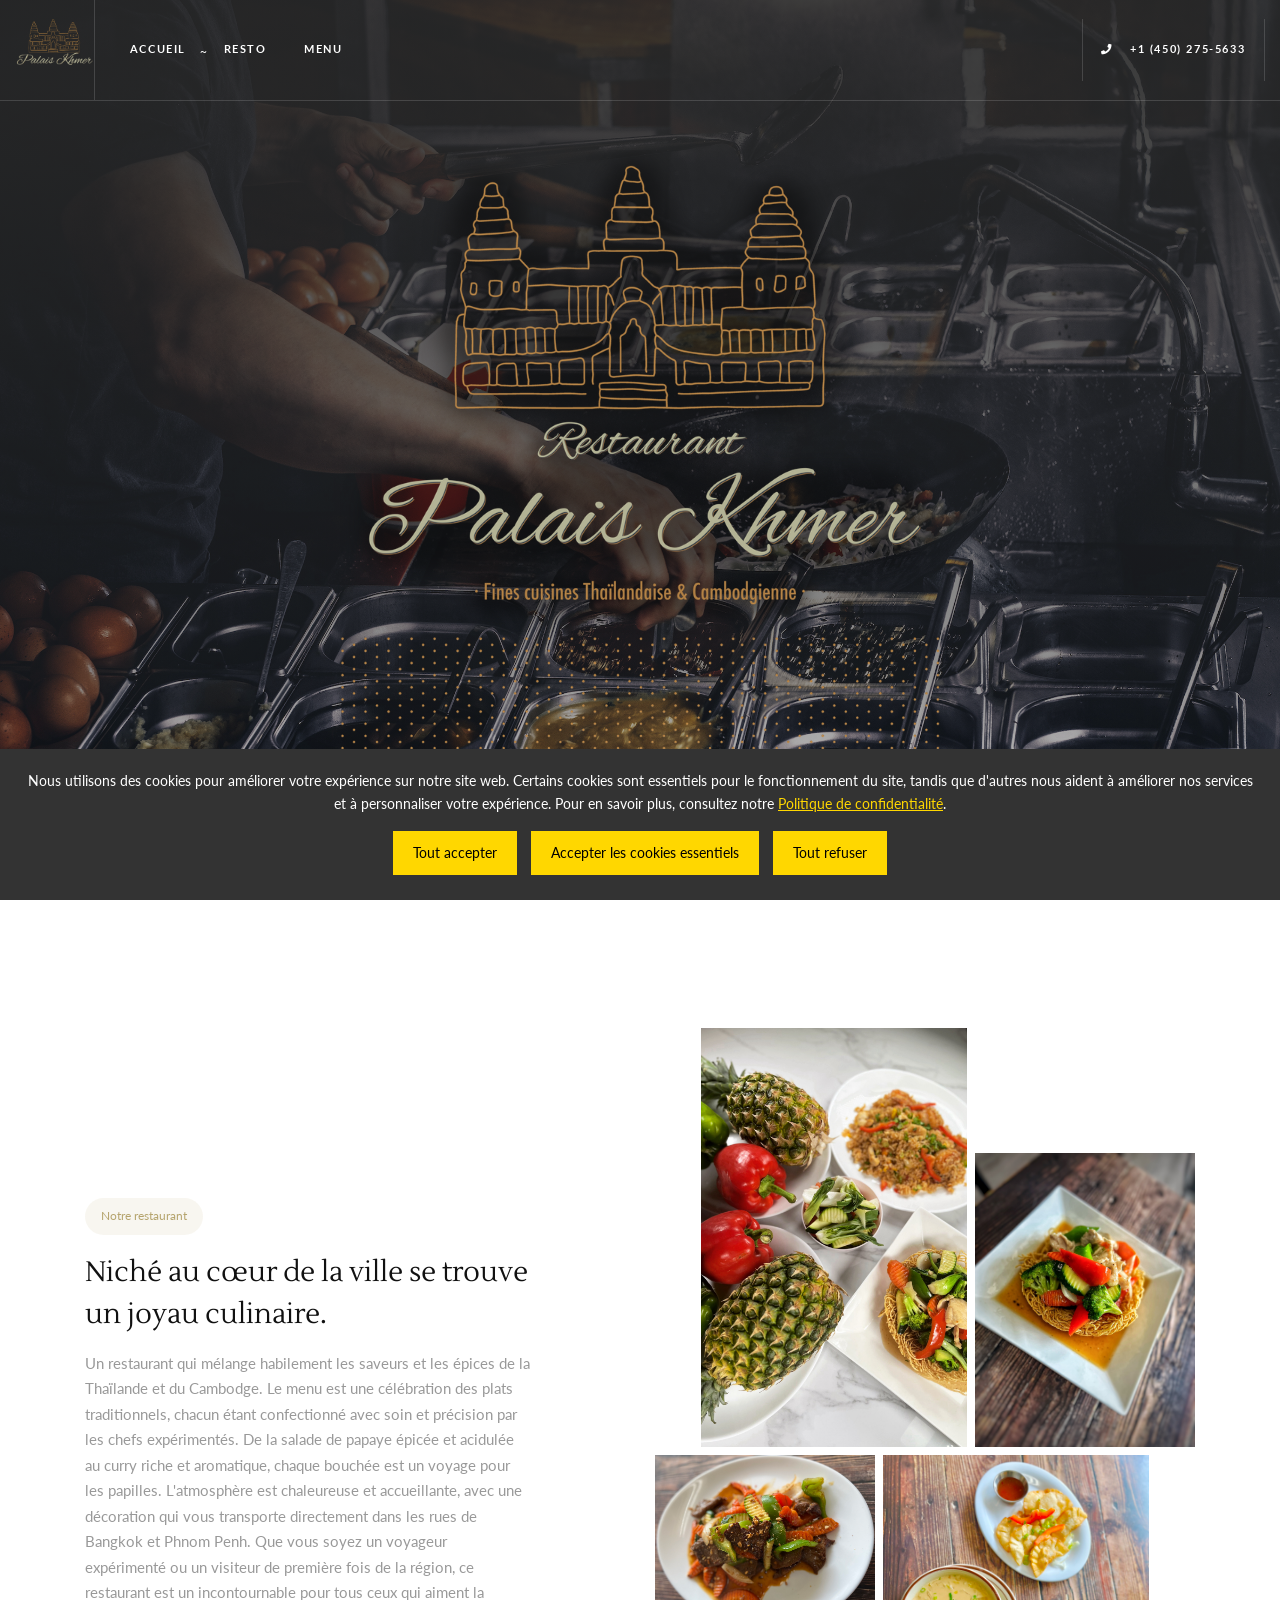
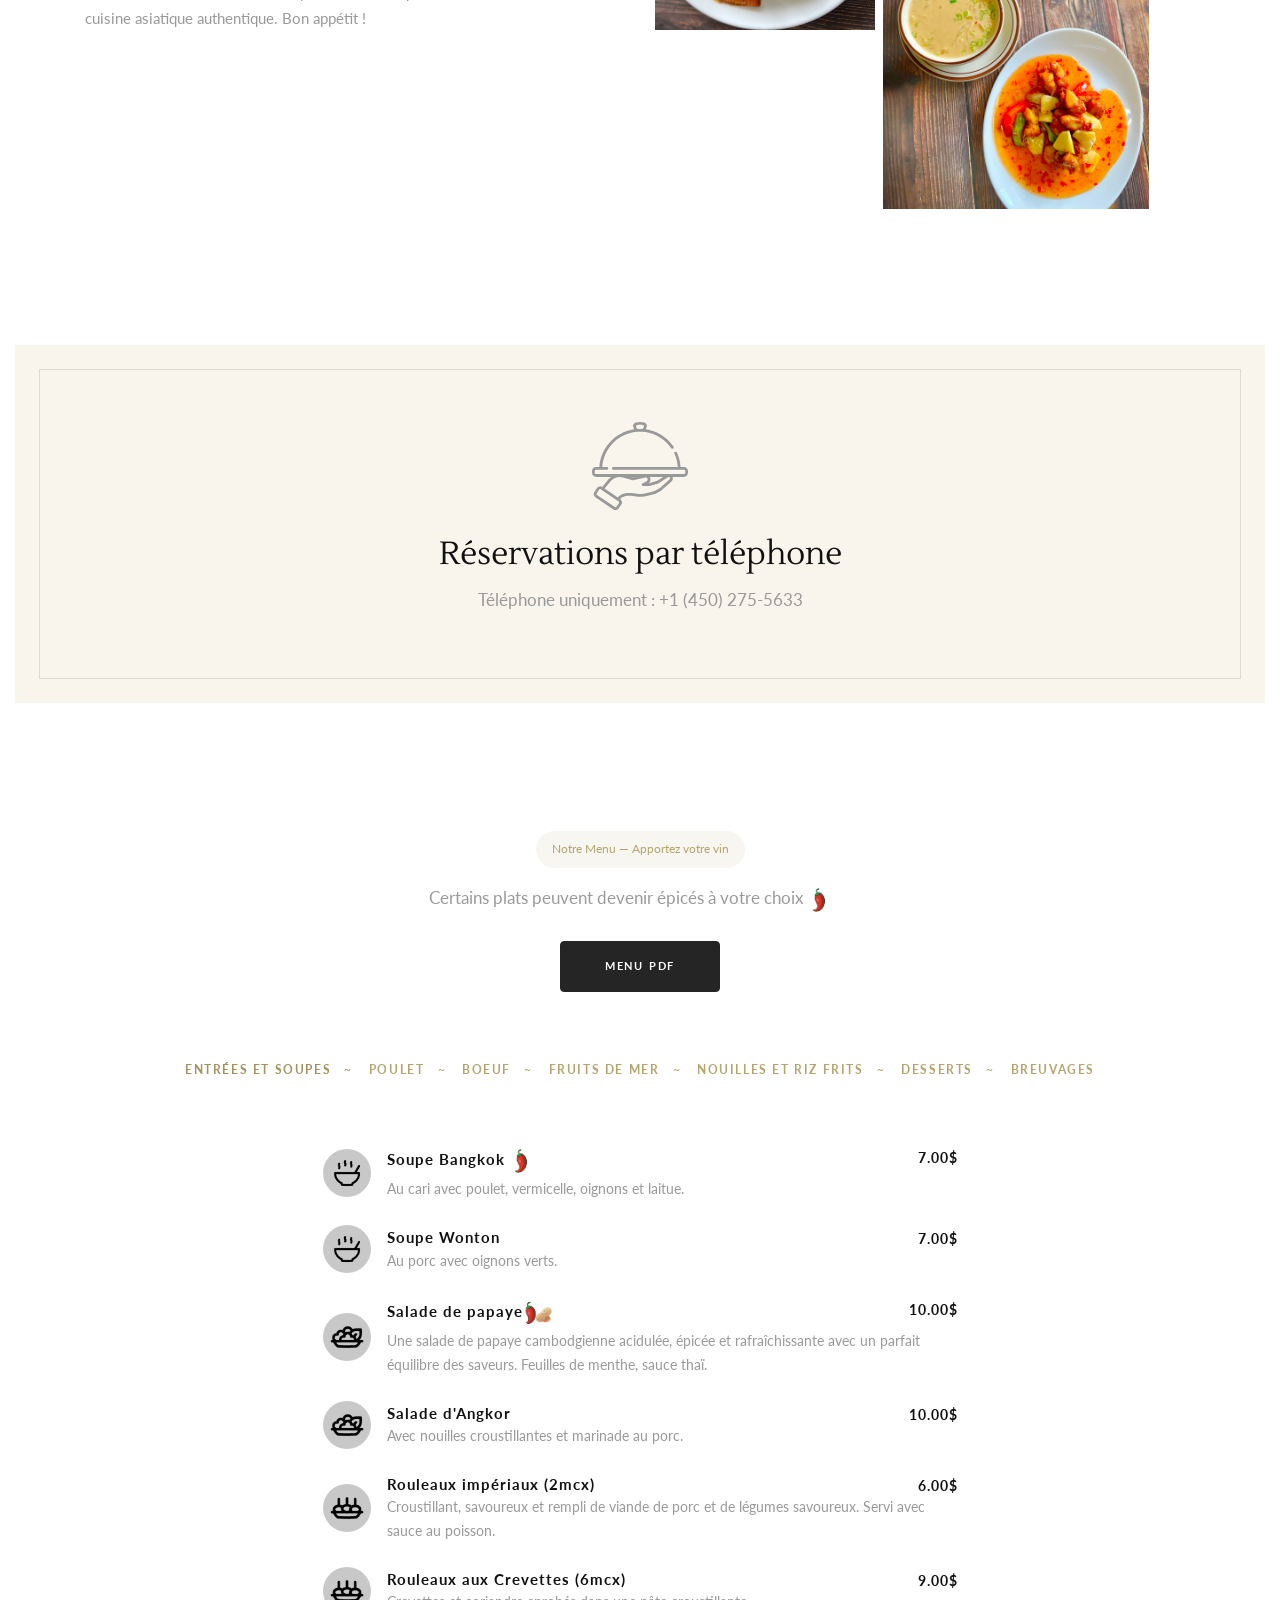
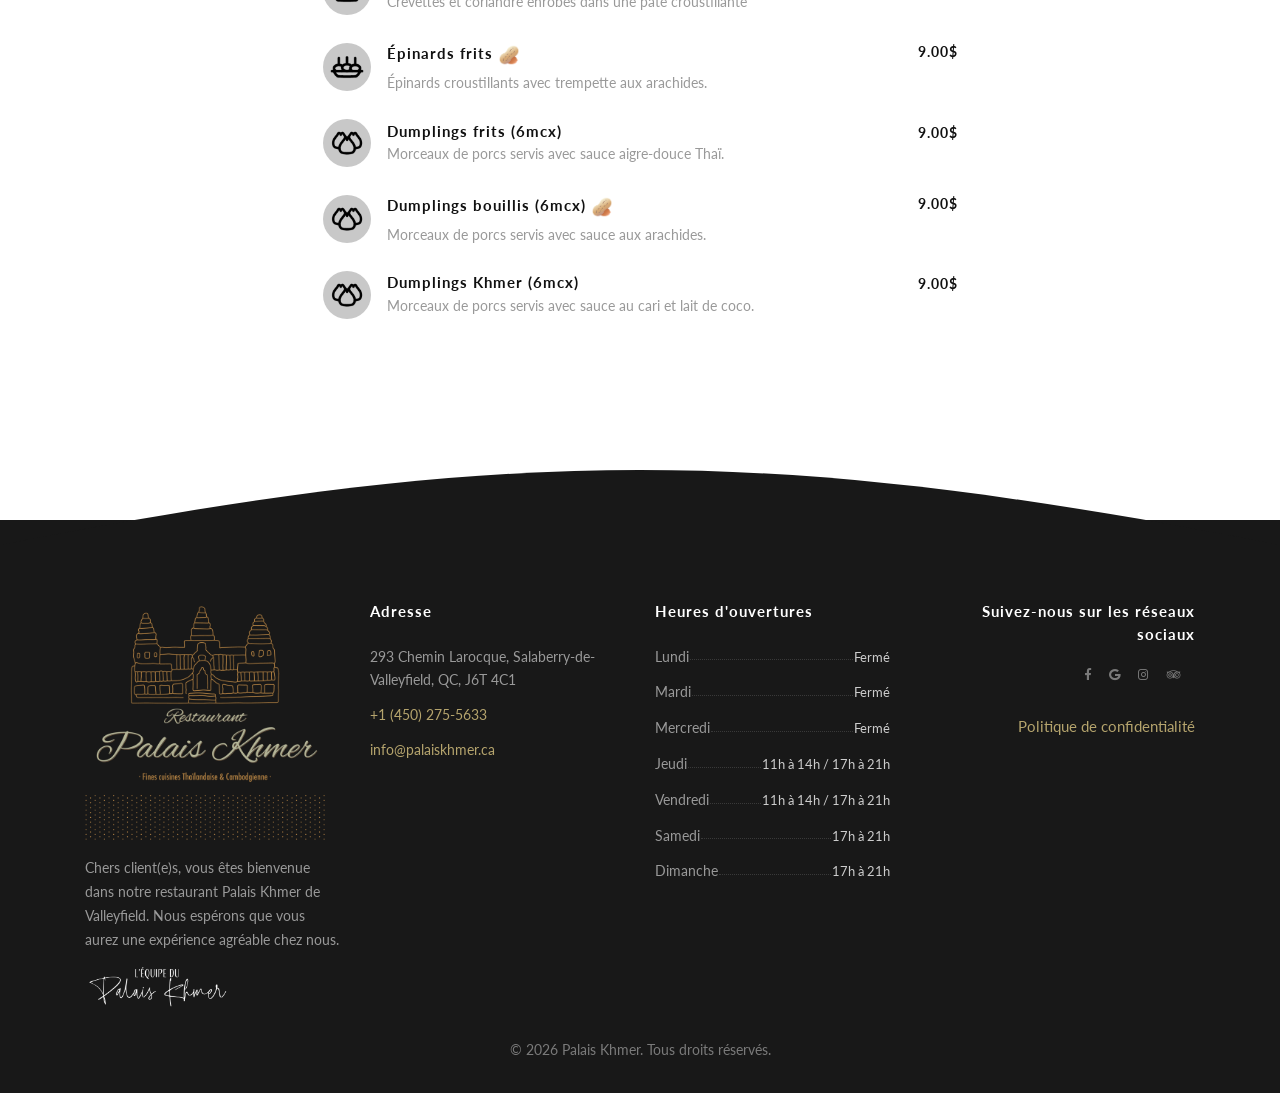
==== commit 8753e0da: "Wednesday closed - footer hours, JSON-LD, meta description updated" ====
--- a/index.html
+++ b/index.html
@@ -4,7 +4,7 @@
 <meta charset="utf-8"/>
 <meta name="viewport" content="width=device-width, initial-scale=1.0"/>
 <title>Restaurant Palais Khmer | Cuisine Thaïlandaise et Cambodgienne à Valleyfield</title>
-<meta name="description" content="Restaurant Palais Khmer à Salaberry-de-Valleyfield. Cuisine authentique thaïlandaise et cambodgienne. Apportez votre vin. Ouvert du mercredi au dimanche. Réservations au (450) 275-5633."/>
+<meta name="description" content="Restaurant Palais Khmer à Salaberry-de-Valleyfield. Cuisine authentique thaïlandaise et cambodgienne. Apportez votre vin. Ouvert du jeudi au dimanche. Réservations au (450) 275-5633."/>
 <meta name="keywords" content="restaurant Valleyfield, cuisine thaï, cuisine cambodgienne, Palais Khmer, apportez votre vin, BYOW, Salaberry-de-Valleyfield, thaïlandaise, cambodgienne, asiatique, resto"/>
 <meta name="author" content="Palais Khmer"/>
 <meta name="robots" content="index, follow"/>
@@ -59,8 +59,8 @@
     "longitude": -74.1326
   },
   "openingHoursSpecification": [
-    {"@type": "OpeningHoursSpecification", "dayOfWeek": ["Wednesday", "Thursday", "Friday"], "opens": "11:00", "closes": "14:00"},
-    {"@type": "OpeningHoursSpecification", "dayOfWeek": ["Wednesday", "Thursday", "Friday"], "opens": "17:00", "closes": "21:00"},
+    {"@type": "OpeningHoursSpecification", "dayOfWeek": ["Thursday", "Friday"], "opens": "11:00", "closes": "14:00"},
+    {"@type": "OpeningHoursSpecification", "dayOfWeek": ["Thursday", "Friday"], "opens": "17:00", "closes": "21:00"},
     {"@type": "OpeningHoursSpecification", "dayOfWeek": ["Saturday", "Sunday"], "opens": "17:00", "closes": "21:00"}
   ],
   "sameAs": [
@@ -768,7 +768,7 @@
 <span class="opening-hours-day">Mercredi</span>
 </span>
 <span class="opening-hours-line"></span>
-<span class="opening-hours-time">11h à 14h / 17h à 21h</span>
+<span class="opening-hours-time">Fermé</span>
 </span>
 </div>
 <div class="opening-hours-container font-size-14">
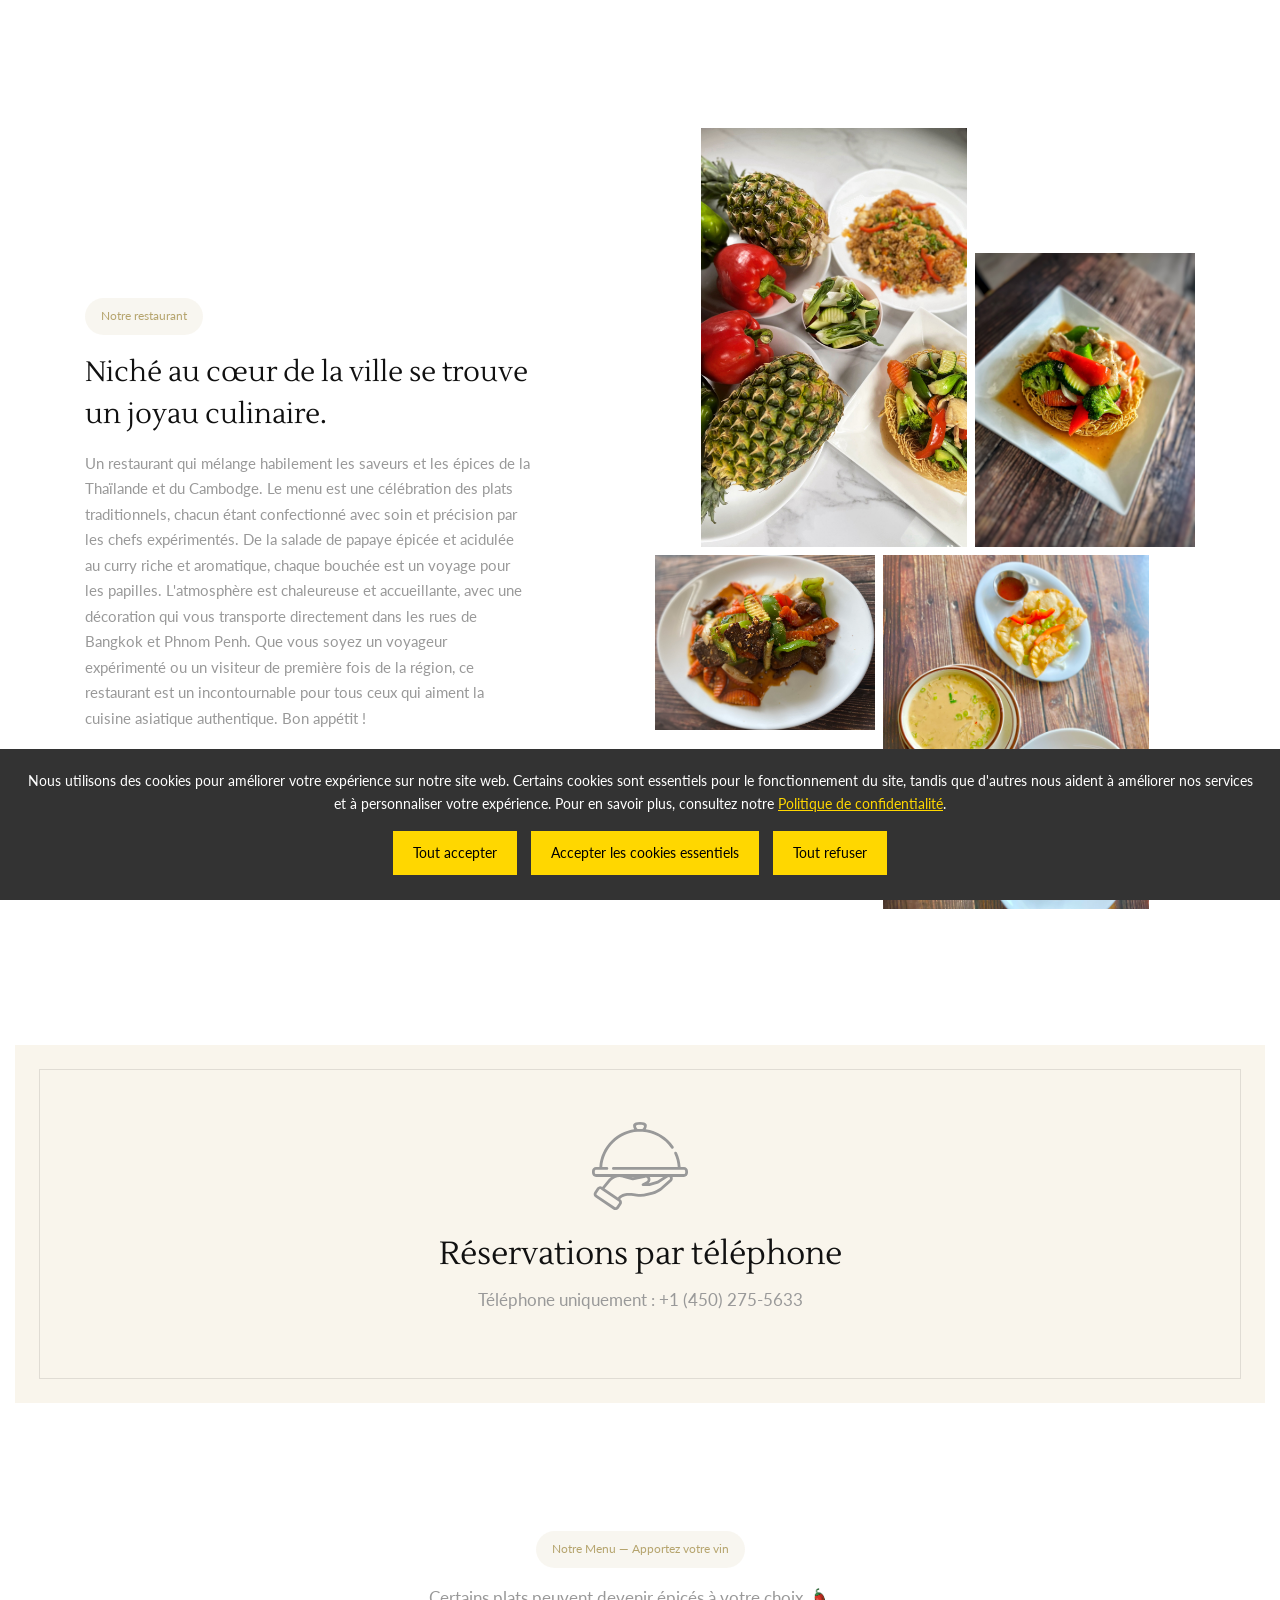
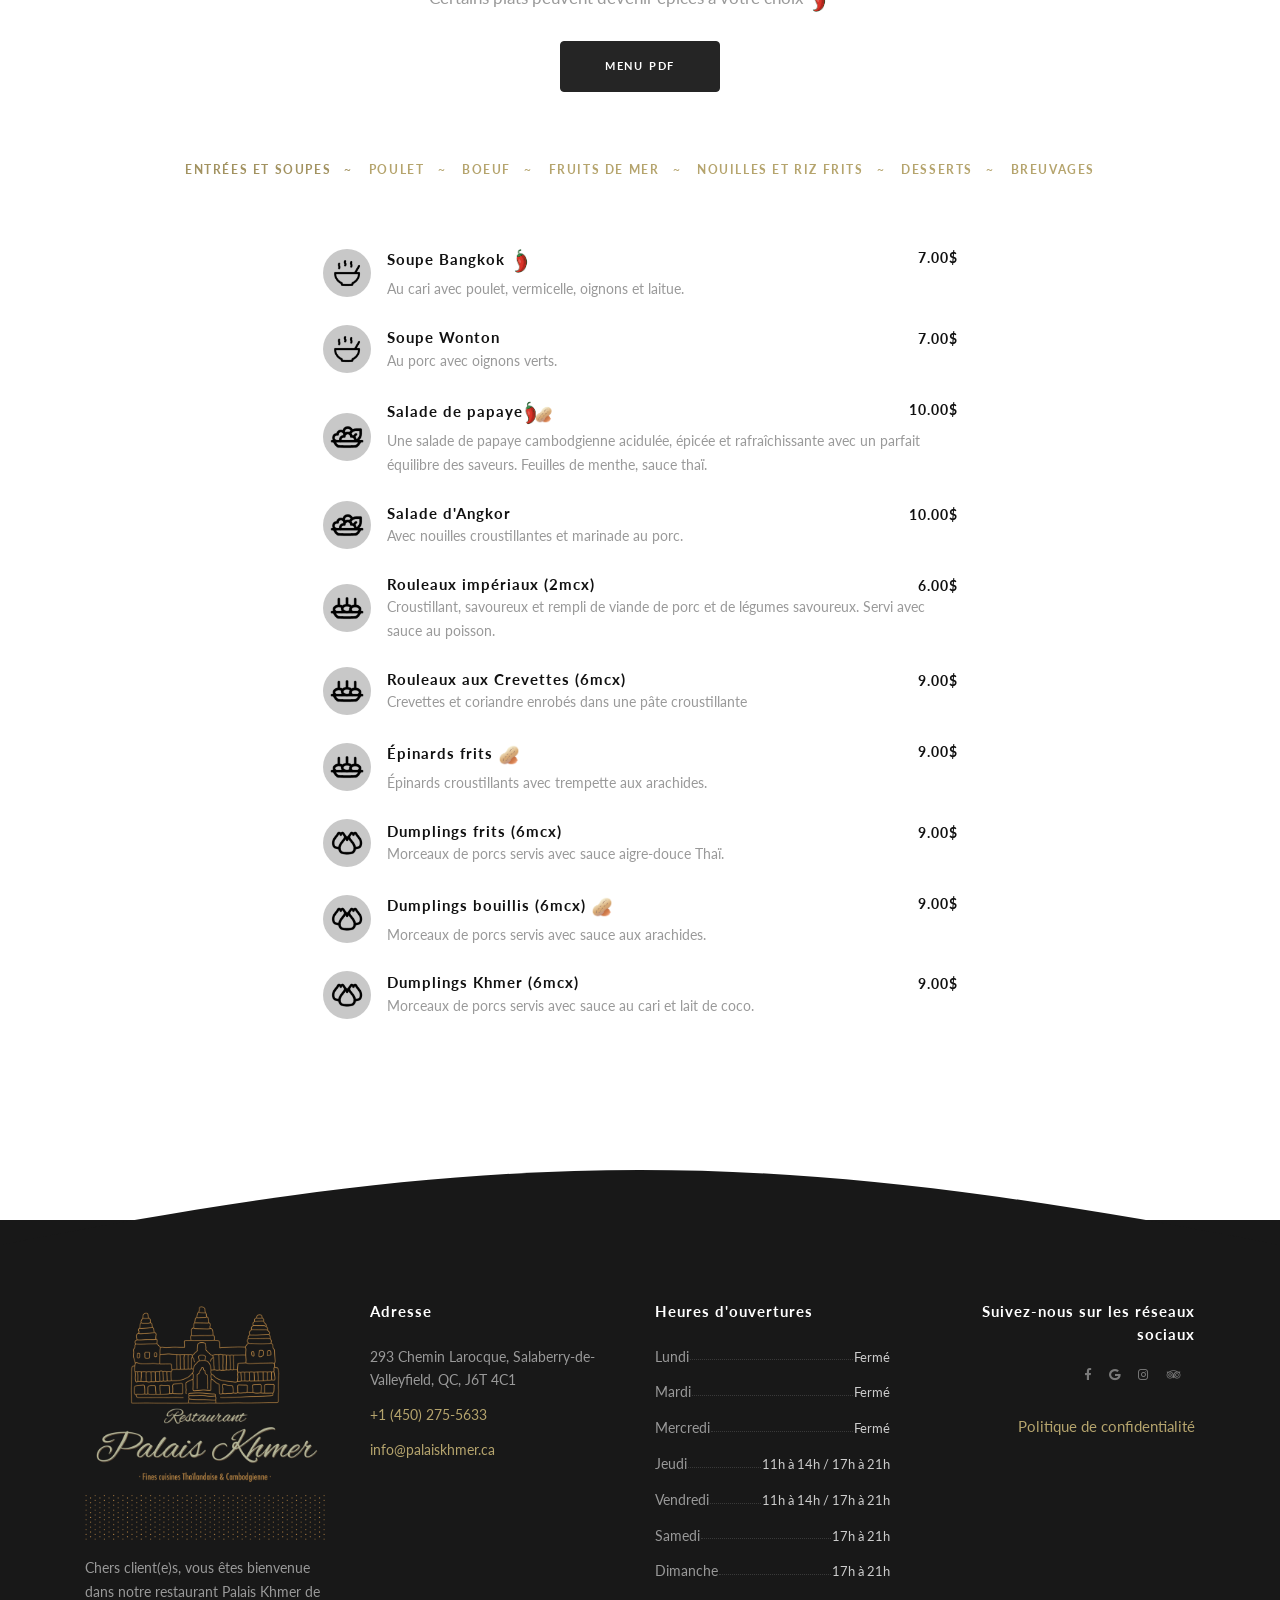
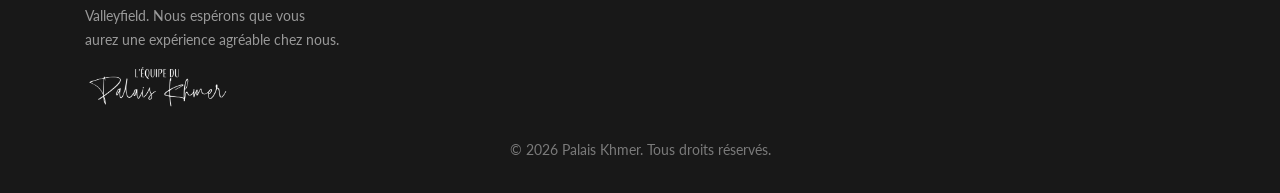
==== commit 7ba43b51: "Replace flexslider with pure CSS cross-fade hero slider Flexslider relied on jQuery, window.load, an" ====
--- a/index.html
+++ b/index.html
@@ -71,7 +71,7 @@
 </script>
 <!-- Css -->
 <link href="css/bootstrap.css" media="all" rel="stylesheet" type="text/css"/>
-<link href="css/main.css" media="all" rel="stylesheet" type="text/css"/>
+<link href="css/main.css?v=2" media="all" rel="stylesheet" type="text/css"/>
 <link href="css/bootstrap-dropdownhover.min.css" rel="stylesheet"/>
 <link href="css/flexslider.css?v=2" media="all" rel="stylesheet" type="text/css"/>
 <link href="css/magnific-popup.css" media="all" rel="stylesheet" type="text/css"/>
@@ -121,25 +121,12 @@
 </div>
 </header>
 <!--End header-->
-<!--Main slider-->
-<div class="main-slider slider flexslider">
-<ul class="slides">
-<li>
-<div class="background-img gradient-overlay gradient-overlay-dark" style="background-image:url('assets/img/1.jpg')">
-<img alt="" src="assets/img/1.jpg"/>
-</div>
-</li>
-<li>
-<div class="background-img gradient-overlay gradient-overlay-dark" style="background-image:url('assets/img/2.jpg')">
-<img alt="" src="assets/img/2.jpg"/>
-</div>
-</li>
-<li>
-<div class="background-img gradient-overlay gradient-overlay-dark" style="background-image:url('assets/img/3.jpg')">
-<img alt="" src="assets/img/3.jpg"/>
-</div>
-</li>
-</ul>
+<!--Main slider - pure CSS cross-fade, no JS dependency-->
+<div class="css-slider">
+<div class="css-slide" style="background-image:url('assets/img/1.jpg')"></div>
+<div class="css-slide" style="background-image:url('assets/img/2.jpg')"></div>
+<div class="css-slide" style="background-image:url('assets/img/3.jpg')"></div>
+<div class="css-slider-overlay"></div>
 </div>
 <!--End main slider-->
 <div class="inner-hero">
--- a/css/main.css
+++ b/css/main.css
@@ -65,6 +65,49 @@
 
 
 /*Preloader*/
+
+/*Pure CSS hero slider - replaces flexslider, no JS needed*/
+.css-slider {
+    position: absolute;
+    top: 0;
+    left: 0;
+    width: 100%;
+    height: 100%;
+    overflow: hidden;
+    z-index: 0;
+}
+.css-slide {
+    position: absolute;
+    top: 0;
+    left: 0;
+    width: 100%;
+    height: 100%;
+    background-size: cover;
+    background-position: center center;
+    background-repeat: no-repeat;
+    opacity: 0;
+    animation: cssSlideFade 18s infinite;
+}
+.css-slide:nth-child(1) { animation-delay: 0s; }
+.css-slide:nth-child(2) { animation-delay: 6s; }
+.css-slide:nth-child(3) { animation-delay: 12s; }
+.css-slider-overlay {
+    position: absolute;
+    top: 0;
+    left: 0;
+    width: 100%;
+    height: 100%;
+    background: linear-gradient(to bottom, rgba(41, 41, 41, .9) 10%, rgba(41, 41, 41, .5) 75%, rgba(41, 41, 41, .1) 100%);
+    z-index: 1;
+}
+@keyframes cssSlideFade {
+    0%   { opacity: 0; }
+    5%   { opacity: 1; }
+    28%  { opacity: 1; }
+    33%  { opacity: 0; }
+    100% { opacity: 0; }
+}
+/*End pure CSS slider*/
 
  .loader {
      background: #ffffff;
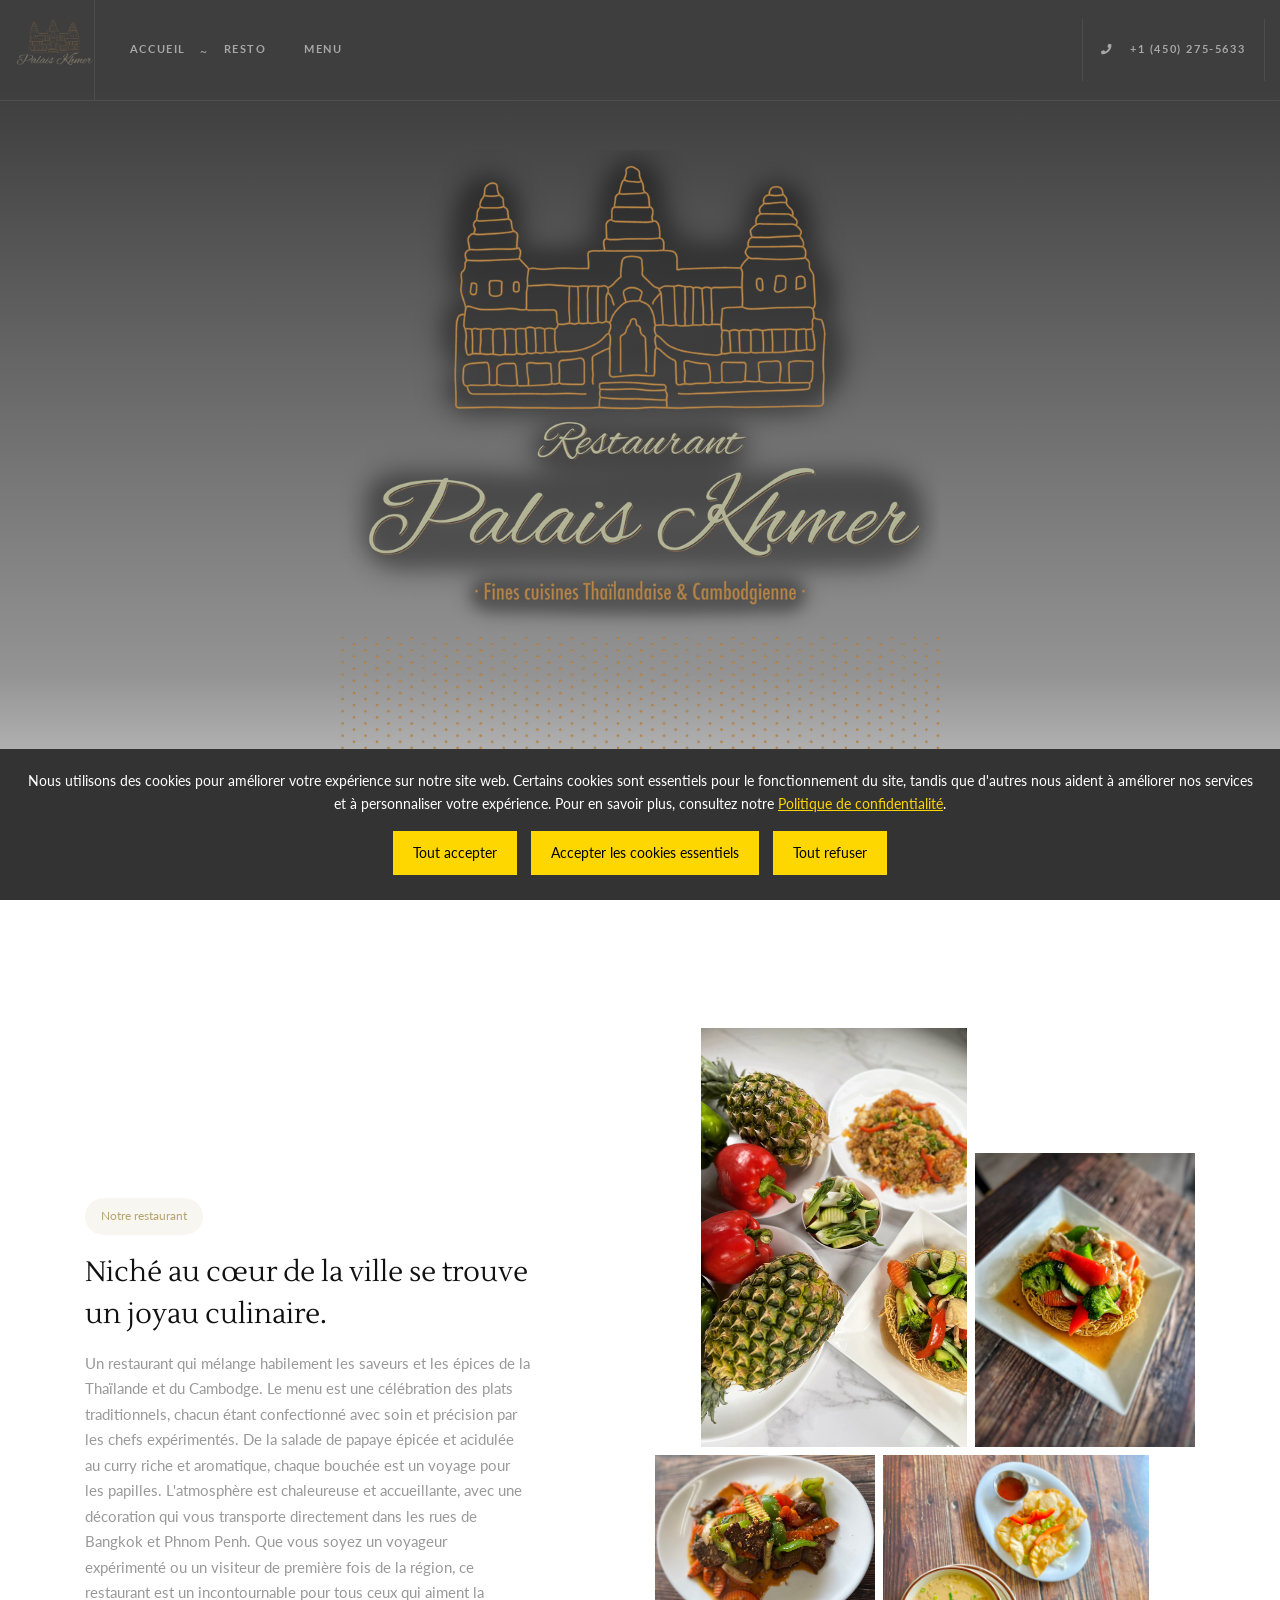
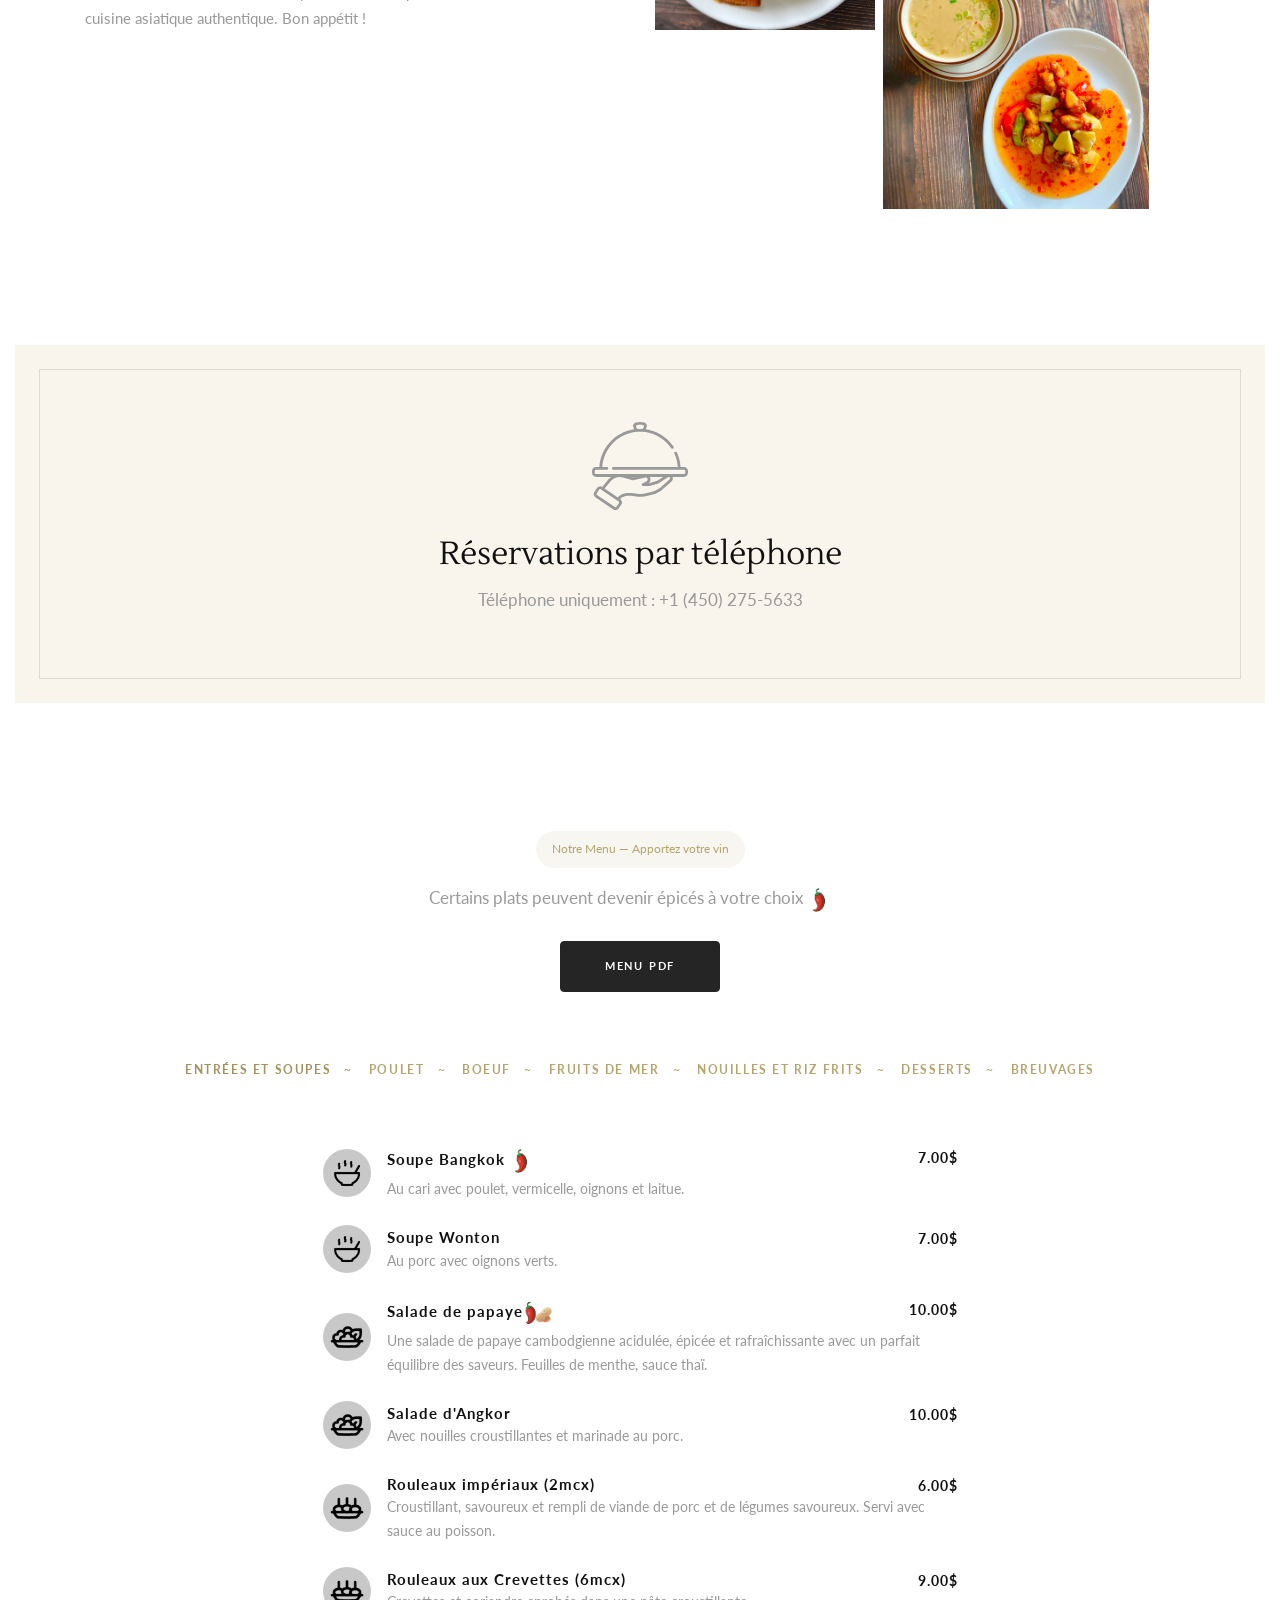
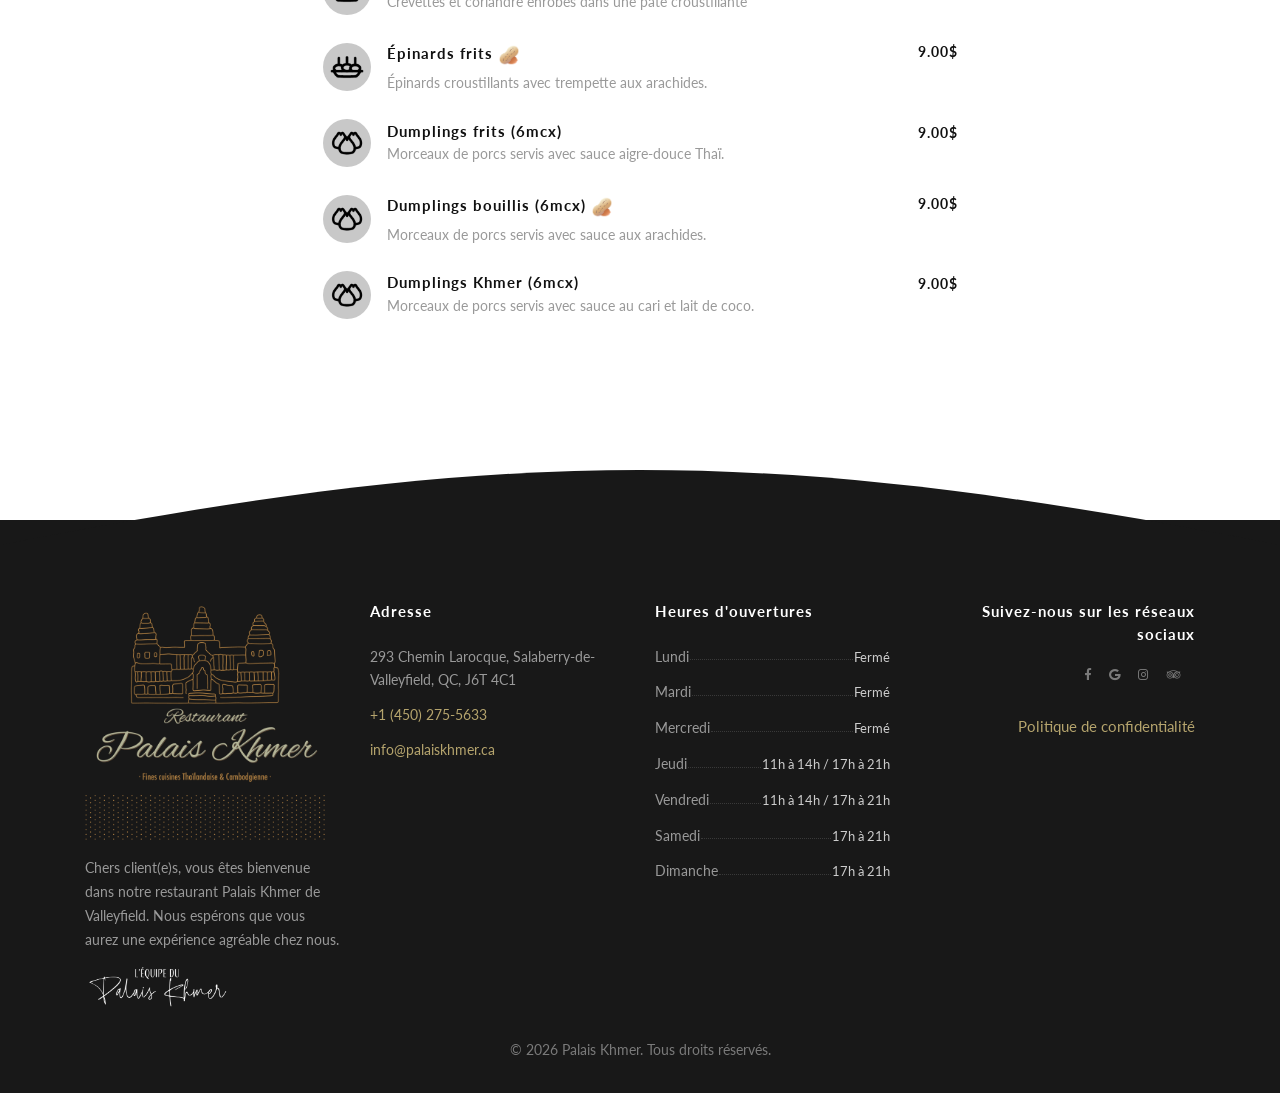
==== commit e30be4ce: "Fix hero height: add 100vh to .hero-section and .css-slider The CSS slider had 0 height because remo" ====
--- a/index.html
+++ b/index.html
@@ -71,7 +71,7 @@
 </script>
 <!-- Css -->
 <link href="css/bootstrap.css" media="all" rel="stylesheet" type="text/css"/>
-<link href="css/main.css?v=2" media="all" rel="stylesheet" type="text/css"/>
+<link href="css/main.css?v=3" media="all" rel="stylesheet" type="text/css"/>
 <link href="css/bootstrap-dropdownhover.min.css" rel="stylesheet"/>
 <link href="css/flexslider.css?v=2" media="all" rel="stylesheet" type="text/css"/>
 <link href="css/magnific-popup.css" media="all" rel="stylesheet" type="text/css"/>
--- a/css/main.css
+++ b/css/main.css
@@ -72,7 +72,7 @@
     top: 0;
     left: 0;
     width: 100%;
-    height: 100%;
+    height: 100vh;
     overflow: hidden;
     z-index: 0;
 }
@@ -99,6 +99,11 @@
     height: 100%;
     background: linear-gradient(to bottom, rgba(41, 41, 41, .9) 10%, rgba(41, 41, 41, .5) 75%, rgba(41, 41, 41, .1) 100%);
     z-index: 1;
+}
+.hero-section {
+    position: relative;
+    height: 100vh;
+    overflow: hidden;
 }
 @keyframes cssSlideFade {
     0%   { opacity: 0; }
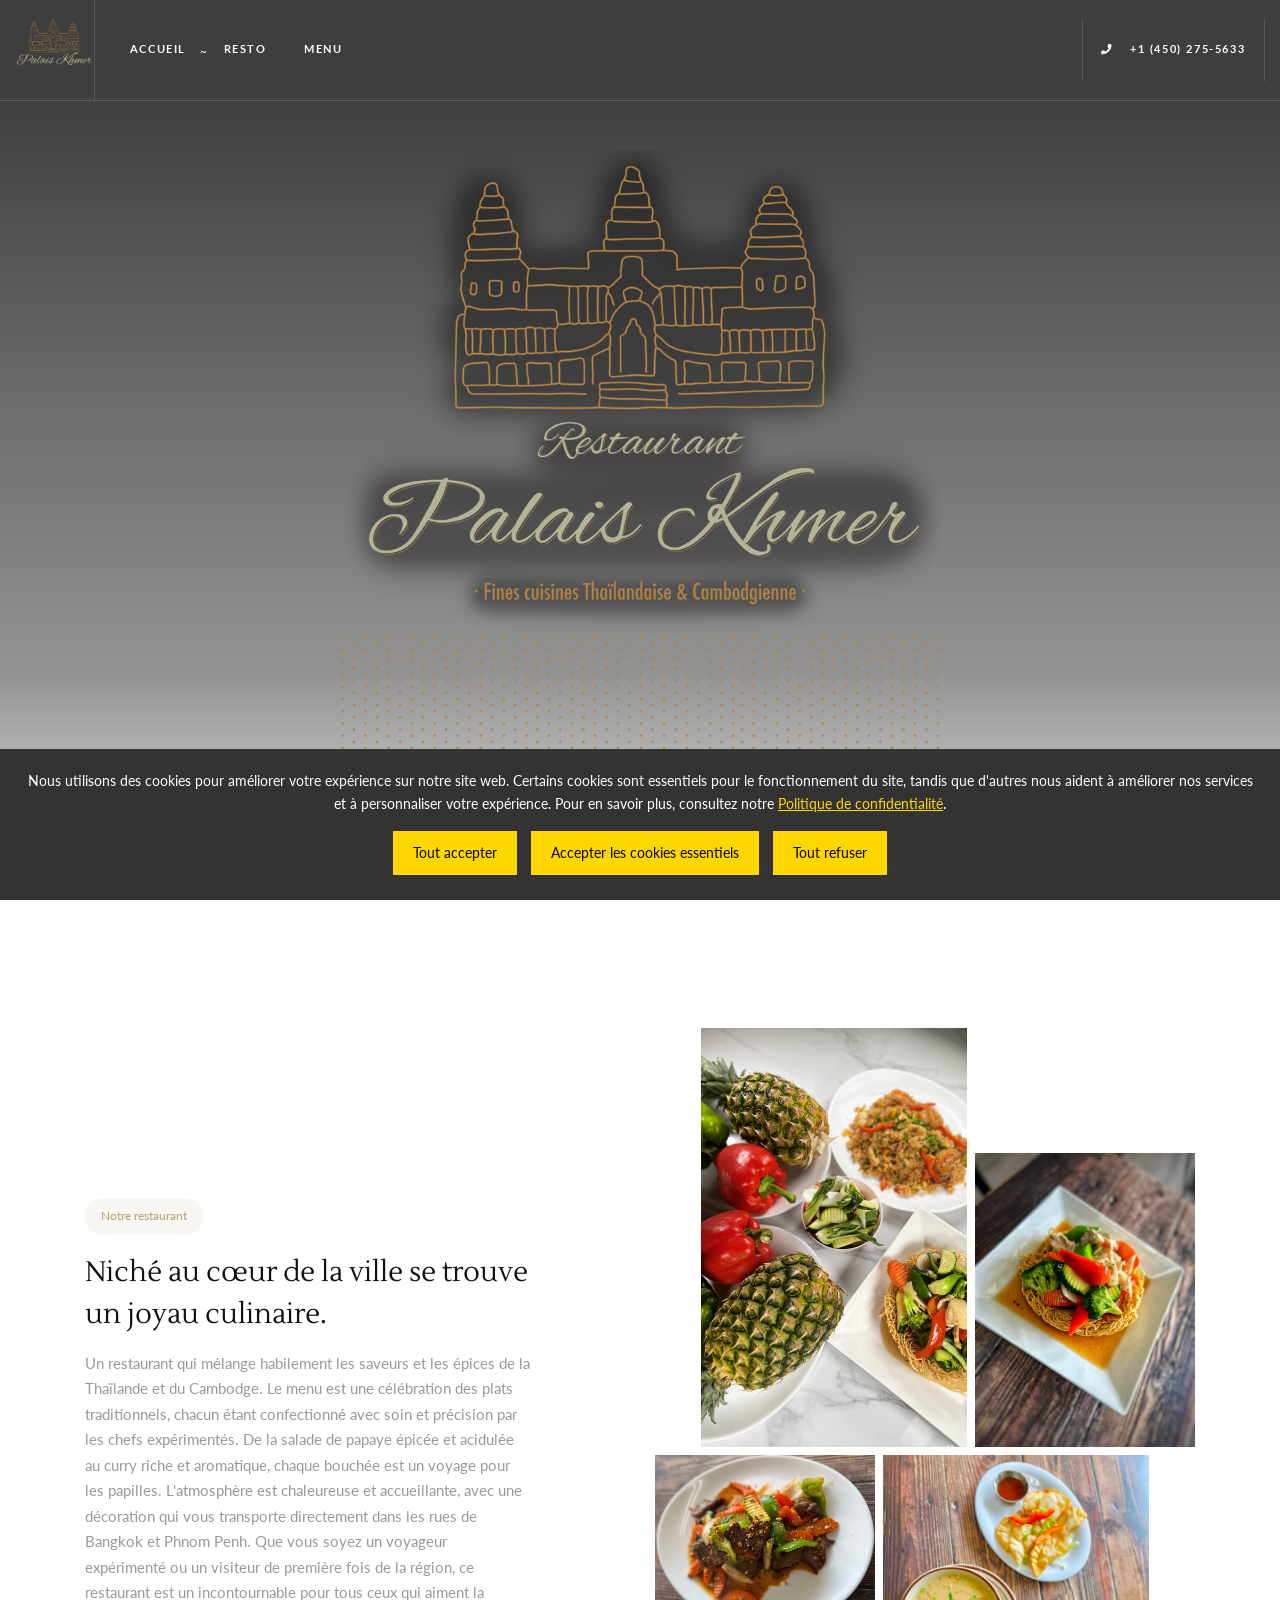
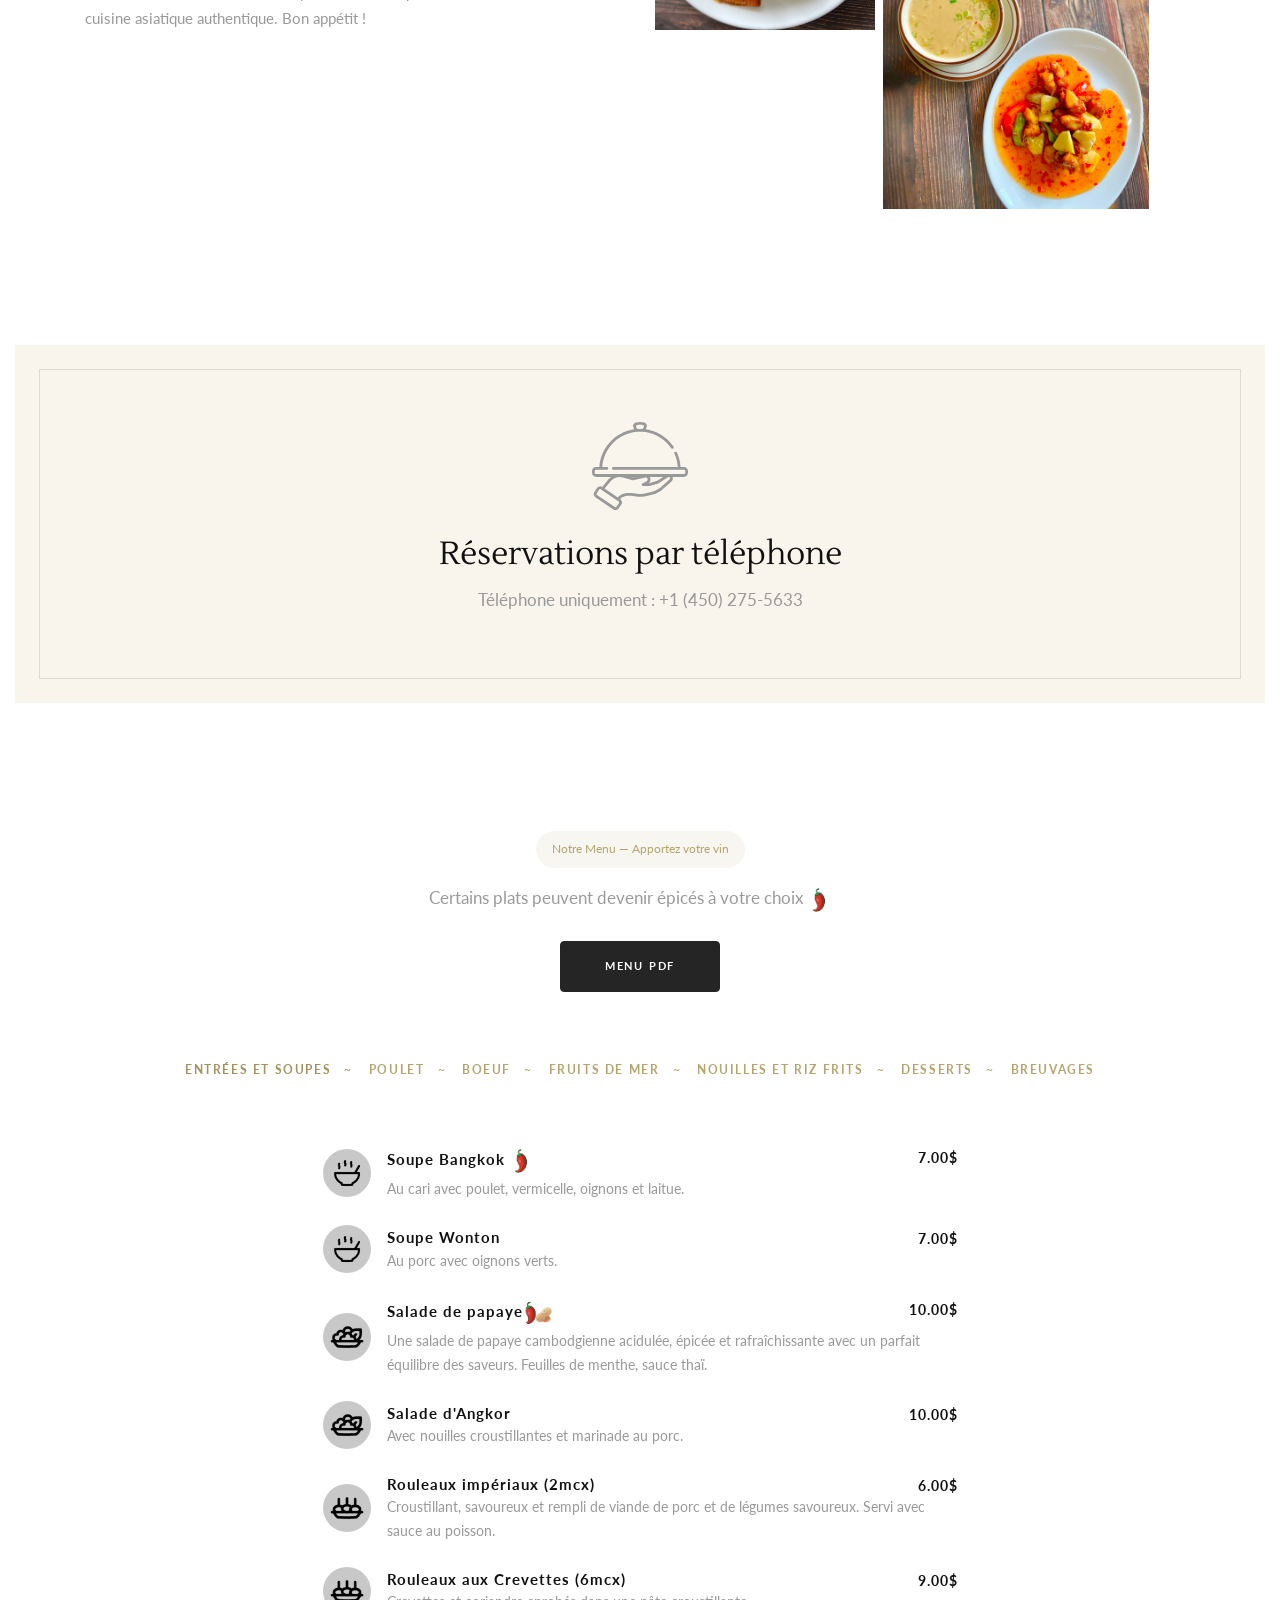
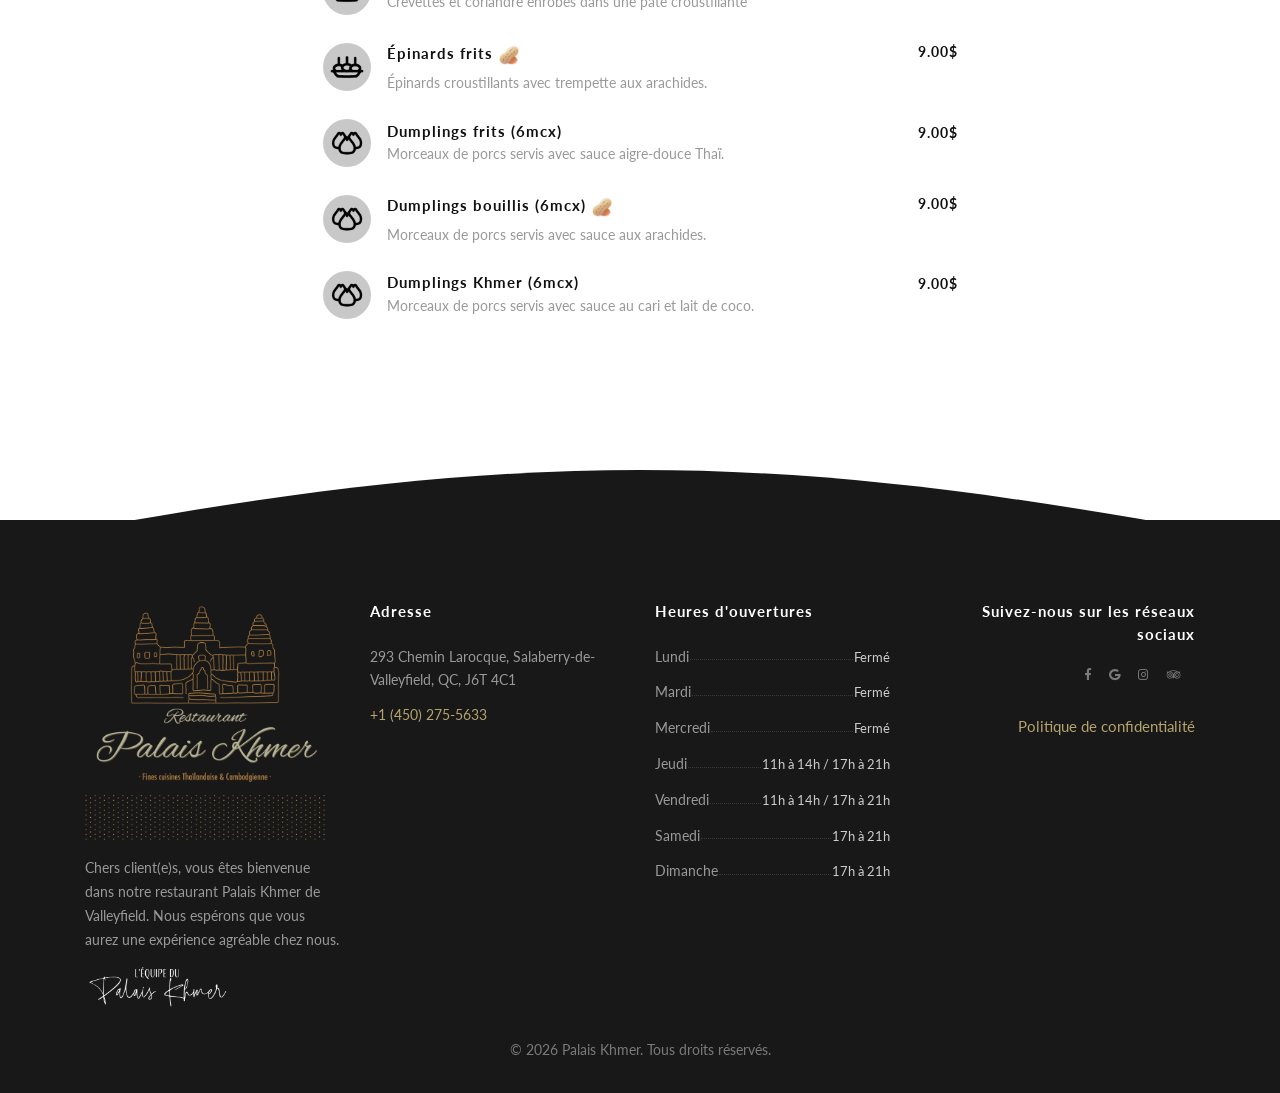
==== commit 00f3ea6b: "Remove email from footer, clean up dead GA onclick" ====
--- a/index.html
+++ b/index.html
@@ -723,9 +723,7 @@
 <address>
 <ul class="list-group list-group-flush list-group-borderless mb-0">
 <li class="list-group-item">293 Chemin Larocque, Salaberry-de-Valleyfield, QC, J6T 4C1</li>
-<li class="list-group-item"><a href="tel:+14502755633" onclick="ga('send', 'event', { eventCategory: 'Contact', eventAction: 'Call', eventLabel: 'Mobile Button'});">+1 (450) 275-5633 </a></li>
-<li class="list-group-item">
-<a href="mailto:info@palaiskhmer.ca">info@palaiskhmer.ca</a></li>
+<li class="list-group-item"><a href="tel:+14502755633">+1 (450) 275-5633 </a></li>
 </ul>
 </address>
 </div>
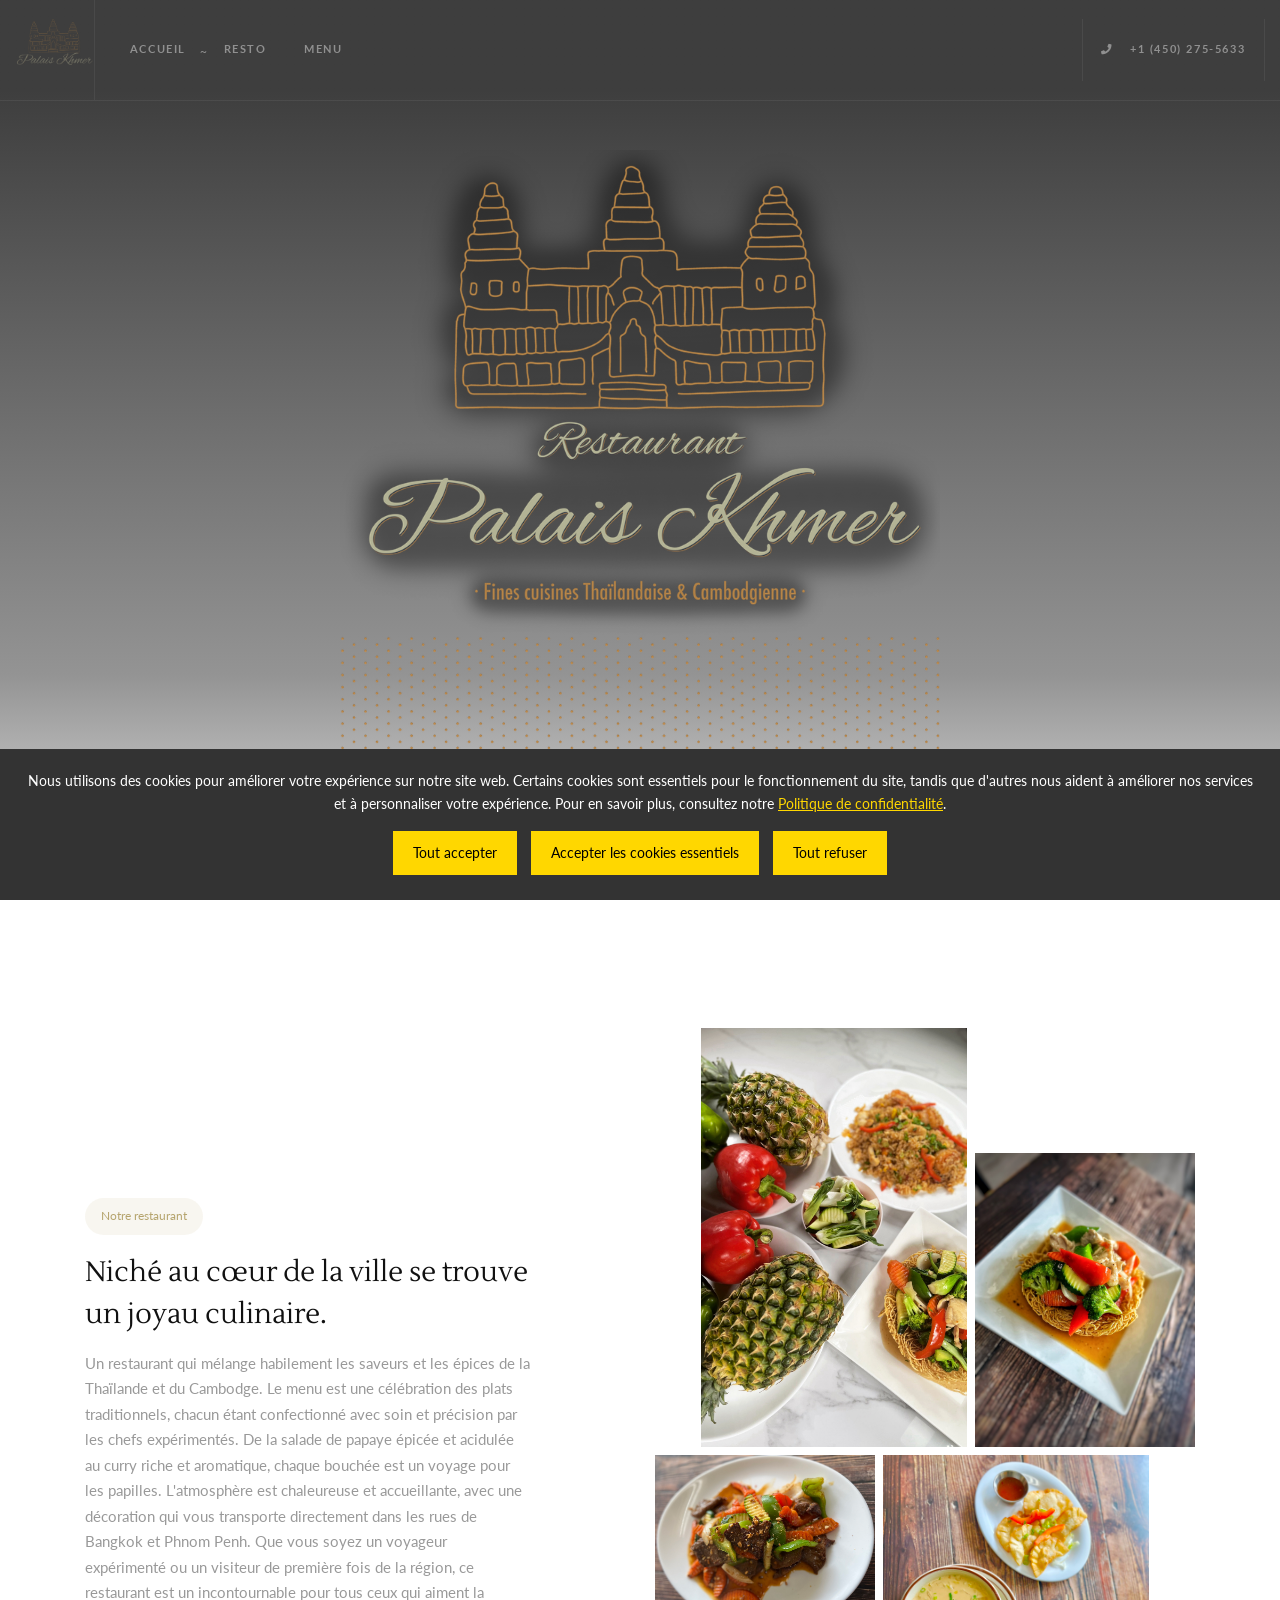
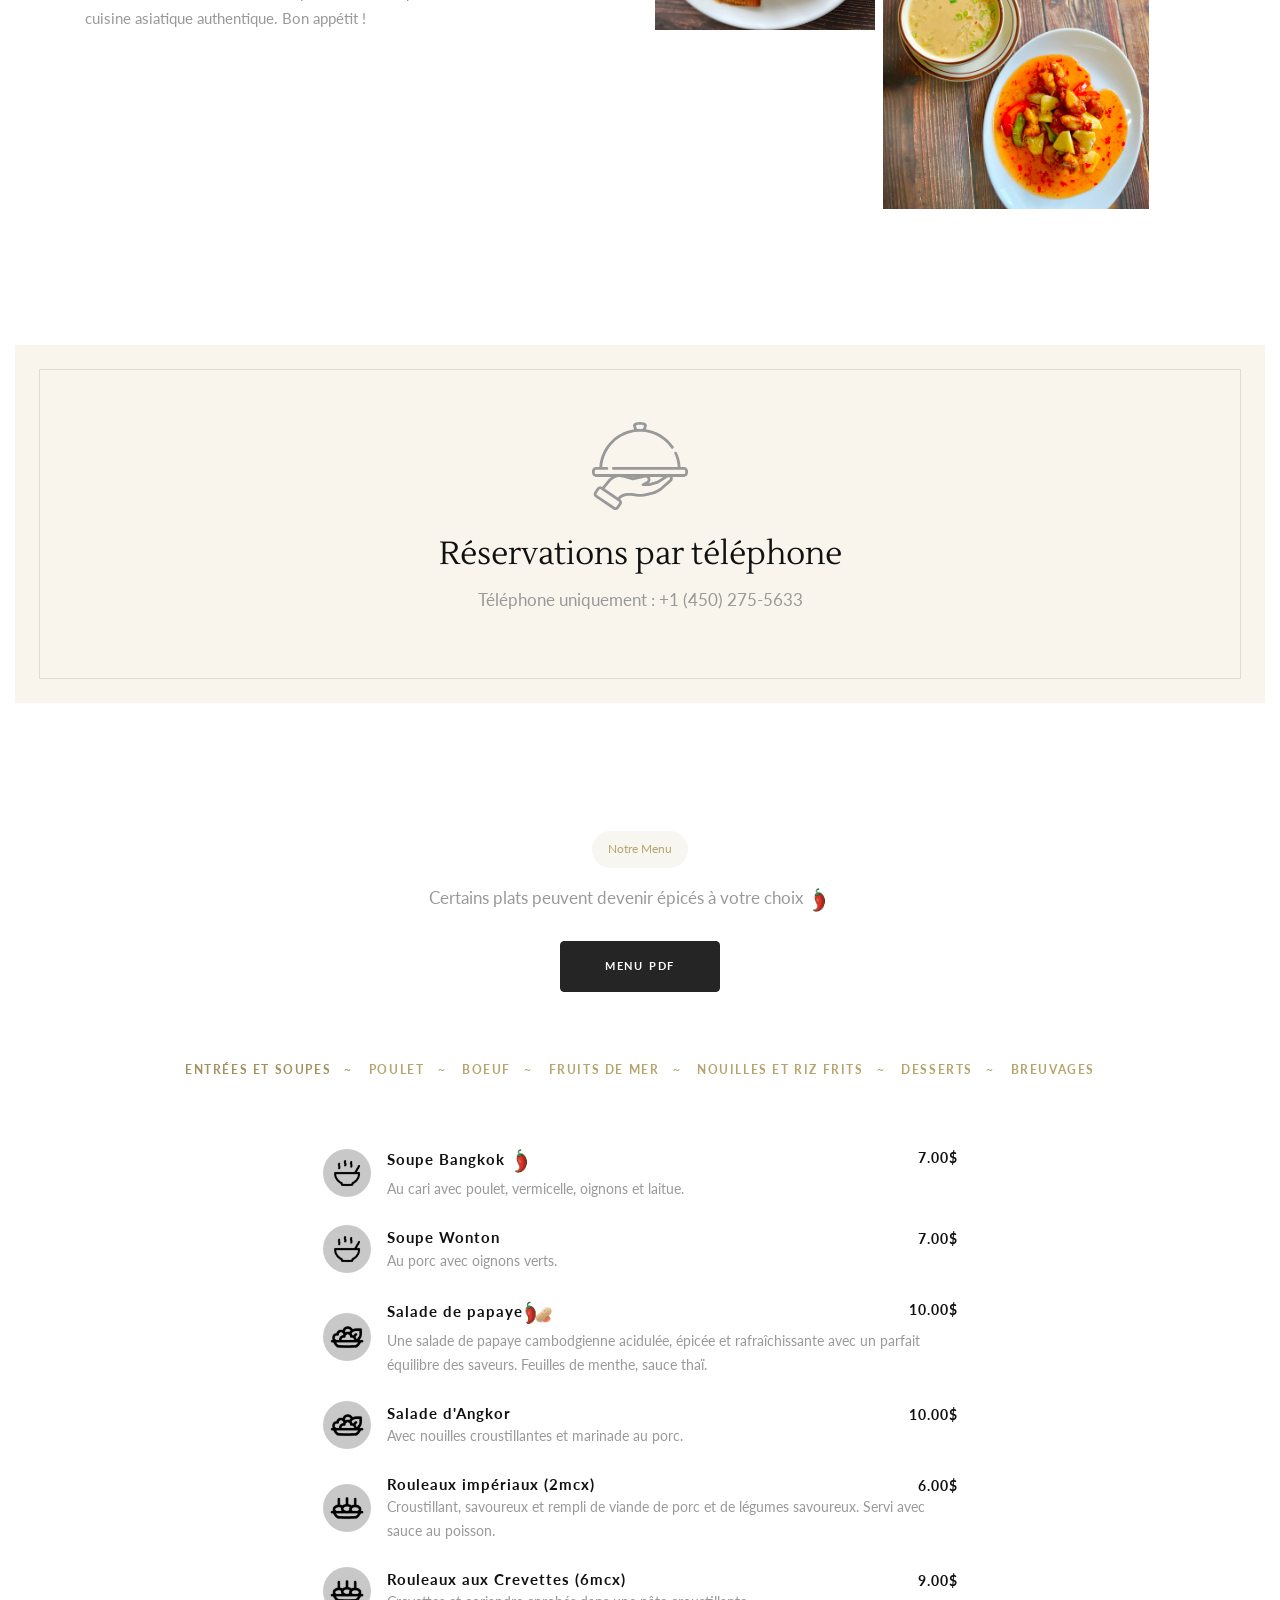
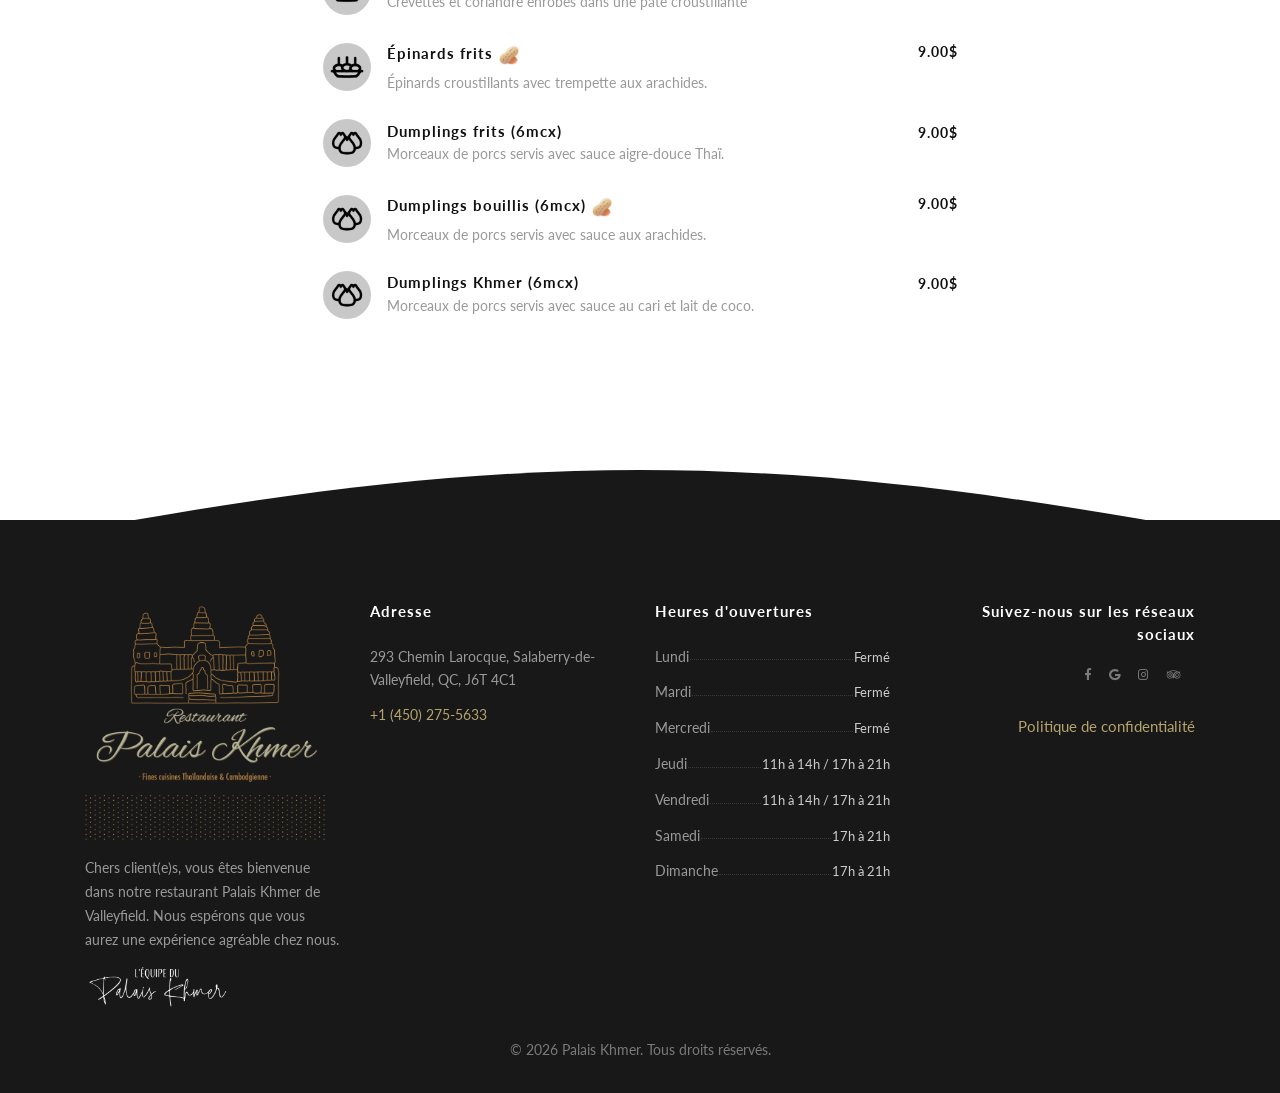
==== commit 29b81f1f: "Remove all alcohol/BYOW references - no longer selling alcohol" ====
--- a/index.html
+++ b/index.html
@@ -4,8 +4,8 @@
 <meta charset="utf-8"/>
 <meta name="viewport" content="width=device-width, initial-scale=1.0"/>
 <title>Restaurant Palais Khmer | Cuisine Thaïlandaise et Cambodgienne à Valleyfield</title>
-<meta name="description" content="Restaurant Palais Khmer à Salaberry-de-Valleyfield. Cuisine authentique thaïlandaise et cambodgienne. Apportez votre vin. Ouvert du jeudi au dimanche. Réservations au (450) 275-5633."/>
-<meta name="keywords" content="restaurant Valleyfield, cuisine thaï, cuisine cambodgienne, Palais Khmer, apportez votre vin, BYOW, Salaberry-de-Valleyfield, thaïlandaise, cambodgienne, asiatique, resto"/>
+<meta name="description" content="Restaurant Palais Khmer à Salaberry-de-Valleyfield. Cuisine authentique thaïlandaise et cambodgienne. Ouvert du jeudi au dimanche. Réservations au (450) 275-5633."/>
+<meta name="keywords" content="restaurant Valleyfield, cuisine thaï, cuisine cambodgienne, Palais Khmer, Salaberry-de-Valleyfield, thaïlandaise, cambodgienne, asiatique, resto"/>
 <meta name="author" content="Palais Khmer"/>
 <meta name="robots" content="index, follow"/>
 <meta name="language" content="French"/>
@@ -17,7 +17,7 @@
 <!-- Open Graph -->
 <meta property="og:type" content="restaurant"/>
 <meta property="og:title" content="Restaurant Palais Khmer | Cuisine Thaï et Cambodgienne à Valleyfield"/>
-<meta property="og:description" content="Cuisine authentique thaïlandaise et cambodgienne à Salaberry-de-Valleyfield. Apportez votre vin. Ouvert du mercredi au dimanche."/>
+<meta property="og:description" content="Cuisine authentique thaïlandaise et cambodgienne à Salaberry-de-Valleyfield. Ouvert du jeudi au dimanche."/>
 <meta property="og:url" content="https://www.palaiskhmer.ca/"/>
 <meta property="og:image" content="https://www.palaiskhmer.ca/assets/img/3.jpg"/>
 <meta property="og:image:secure_url" content="https://www.palaiskhmer.ca/assets/img/3.jpg"/>
@@ -30,7 +30,7 @@
 <!-- Twitter Card -->
 <meta name="twitter:card" content="summary_large_image"/>
 <meta name="twitter:title" content="Restaurant Palais Khmer | Cuisine Thaï et Cambodgienne à Valleyfield"/>
-<meta name="twitter:description" content="Cuisine authentique thaïlandaise et cambodgienne à Salaberry-de-Valleyfield. Apportez votre vin."/>
+<meta name="twitter:description" content="Cuisine authentique thaïlandaise et cambodgienne à Salaberry-de-Valleyfield."/>
 <meta name="twitter:image" content="https://www.palaiskhmer.ca/assets/img/3.jpg"/>
 <!-- Facebook verification -->
 <meta name="facebook-domain-verification" content="l7nrt40bxk6kgvxeyv9mobfmy4cfig"/>
@@ -69,6 +69,70 @@
   ]
 }
 </script>
+<script type="application/ld+json">
+{
+  "@context": "https://schema.org",
+  "@type": "FAQPage",
+  "mainEntity": [
+    {
+      "@type": "Question",
+      "name": "Quelles cuisines sert le Restaurant Palais Khmer?",
+      "acceptedAnswer": {
+        "@type": "Answer",
+        "text": "Le Restaurant Palais Khmer sert une cuisine authentique thaïlandaise et cambodgienne. Le menu offre des classiques comme la salade de papaye, le curry, les nouilles, les rouleaux impériaux et une sélection de desserts."
+      }
+    },
+    {
+      "@type": "Question",
+      "name": "Ou se trouve le Restaurant Palais Khmer?",
+      "acceptedAnswer": {
+        "@type": "Answer",
+        "text": "Le Restaurant Palais Khmer est situe au 293 chemin Larocque, Salaberry-de-Valleyfield, Quebec, J6T 4C1. Telephone: (450) 275-5633."
+      }
+    },
+    {
+      "@type": "Question",
+      "name": "Quels sont les horaires d'ouverture du Restaurant Palais Khmer?",
+      "acceptedAnswer": {
+        "@type": "Answer",
+        "text": "Le restaurant est ouvert du jeudi et vendredi de 11h a 14h et de 17h a 21h, ainsi que le samedi et dimanche de 17h a 21h. Le restaurant est ferme le lundi, mardi et mercredi."
+      }
+    },
+    {
+      "@type": "Question",
+      "name": "Faut-il reserver au Restaurant Palais Khmer?",
+      "acceptedAnswer": {
+        "@type": "Answer",
+        "text": "Les reservations sont recommandees, surtout pour le soir et les fins de semaine. Appelez le (450) 275-5633 pour reserver votre table."
+      }
+    },
+    {
+      "@type": "Question",
+      "name": "Quel est le prix moyen d'un repas au Palais Khmer?",
+      "acceptedAnswer": {
+        "@type": "Answer",
+        "text": "Le Restaurant Palais Khmer offre un bon rapport qualite-prix. Les entrees et soupes debutent a 6$, les plats principaux varient entre 10$ et 20$, et les repas complet coutent generalement entre 20$ et 35$ par personne selon les choix."
+      }
+    },
+    {
+      "@type": "Question",
+      "name": "Le Palais Khmer offre-t-il des plats vegetariens?",
+      "acceptedAnswer": {
+        "@type": "Answer",
+        "text": "Oui, le menu inclut des options vegetariennes. Plusieurs plats peuvent etre adaptes selon vos preferences alimentaires. Informez le personnel de vos restrictions au moment de la commande."
+      }
+    },
+    {
+      "@type": "Question",
+      "name": "Quels sont les plats populaires au Restaurant Palais Khmer?",
+      "acceptedAnswer": {
+        "@type": "Answer",
+        "text": "Les plats les plus populaires incluent la salade de papaye cambodgienne, la soupe Bangkok, les rouleaux imperiaux, les currys thaïlandais, et les plats de poulet, boeuf et fruits de mer prepares selon des recettes traditionnelles."
+      }
+    }
+  ]
+}
+</script>
 <!-- Css -->
 <link href="css/bootstrap.css" media="all" rel="stylesheet" type="text/css"/>
 <link href="css/main.css?v=3" media="all" rel="stylesheet" type="text/css"/>
@@ -239,7 +303,7 @@
 <div class="row justify-content-center">
 <div class="col">
 <div class="mb-5 pb-5 text-center">
-<span class="label-title mb-3">Notre Menu — Apportez votre vin</span>
+<span class="label-title mb-3">Notre Menu</span>
 <p class="w-md-40 mb-0 mx-auto lead">Certains plats peuvent devenir épicés à votre choix<img alt="Spicy" class="avatar-xs rounded-circle mr-3" src="assets/img/menu/spicy.png"/></p><br/>
 <p class="w-md-40 mb-0 mx-auto lead"><a class="btn btn-dark btn-primary btn-wide scroll" href="assets/palaiskhmer-menuFR.pdf">Menu PDF</a></p>
 </div>
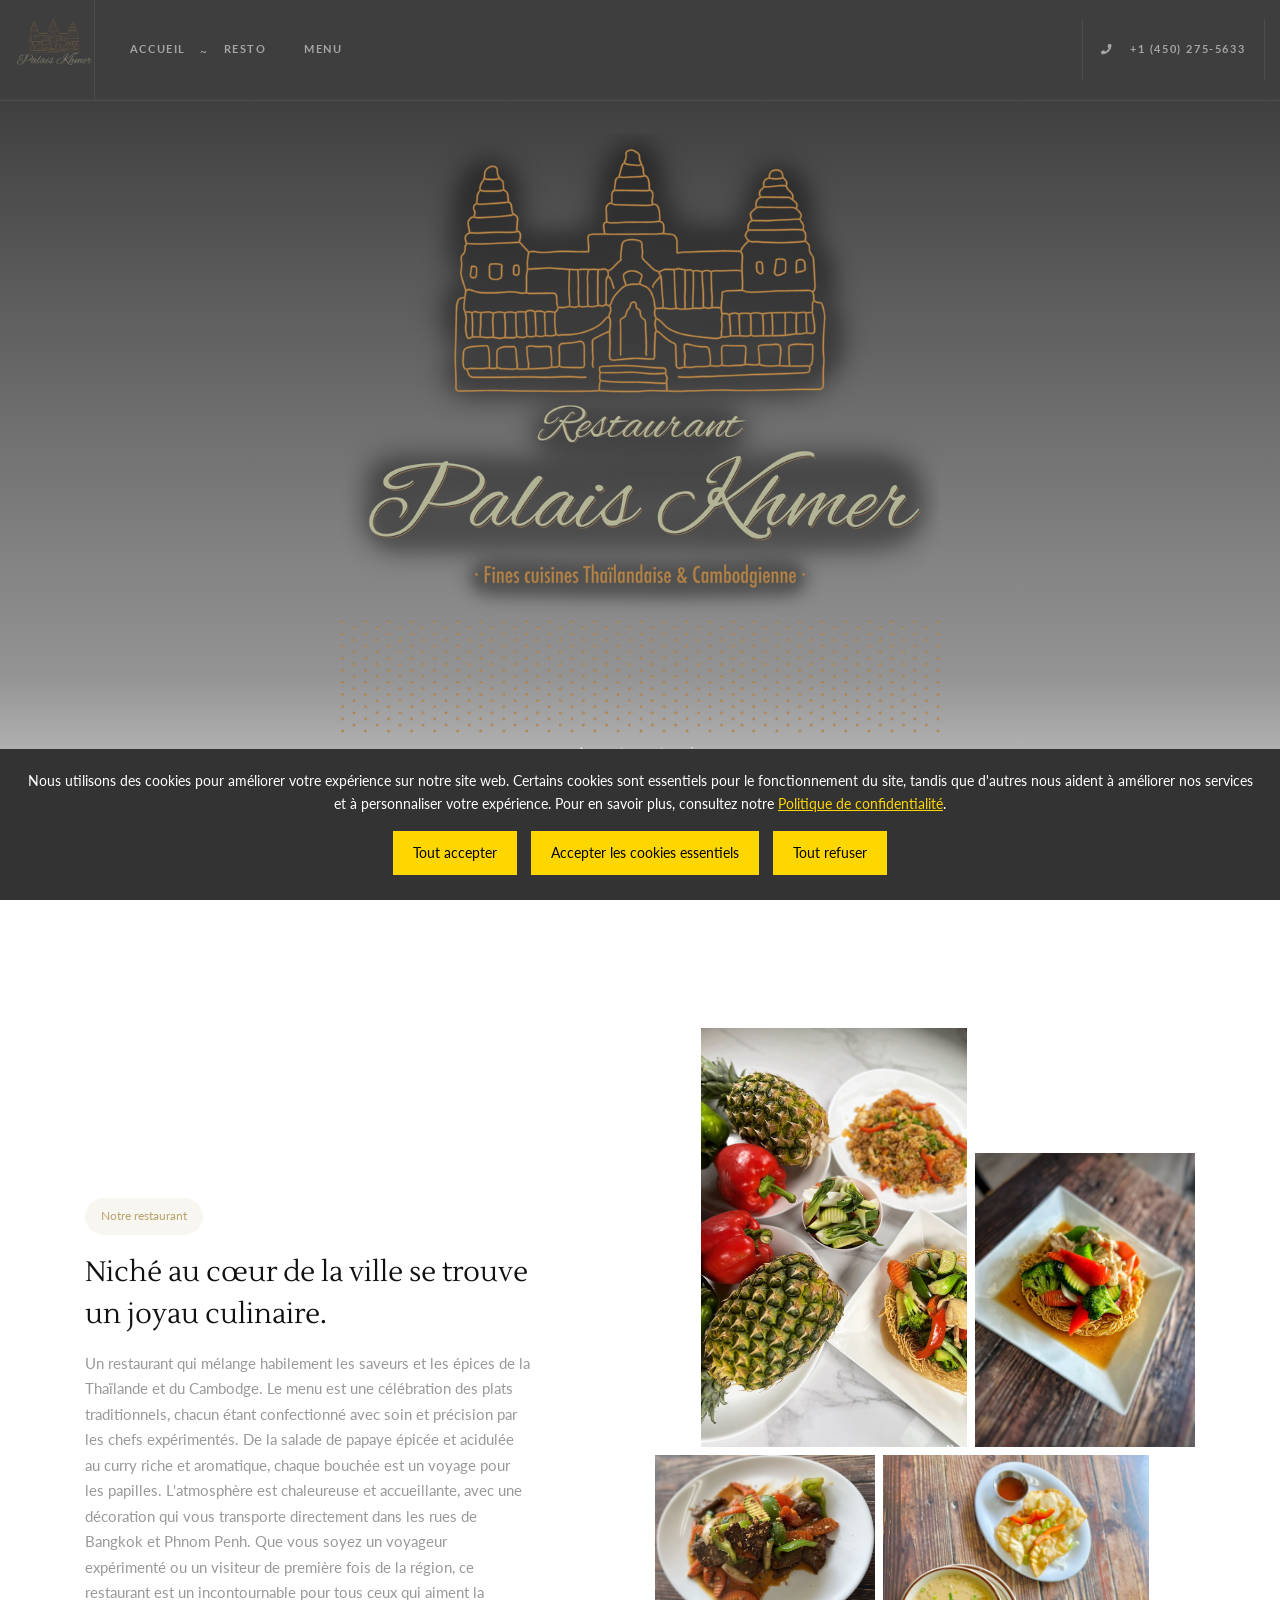
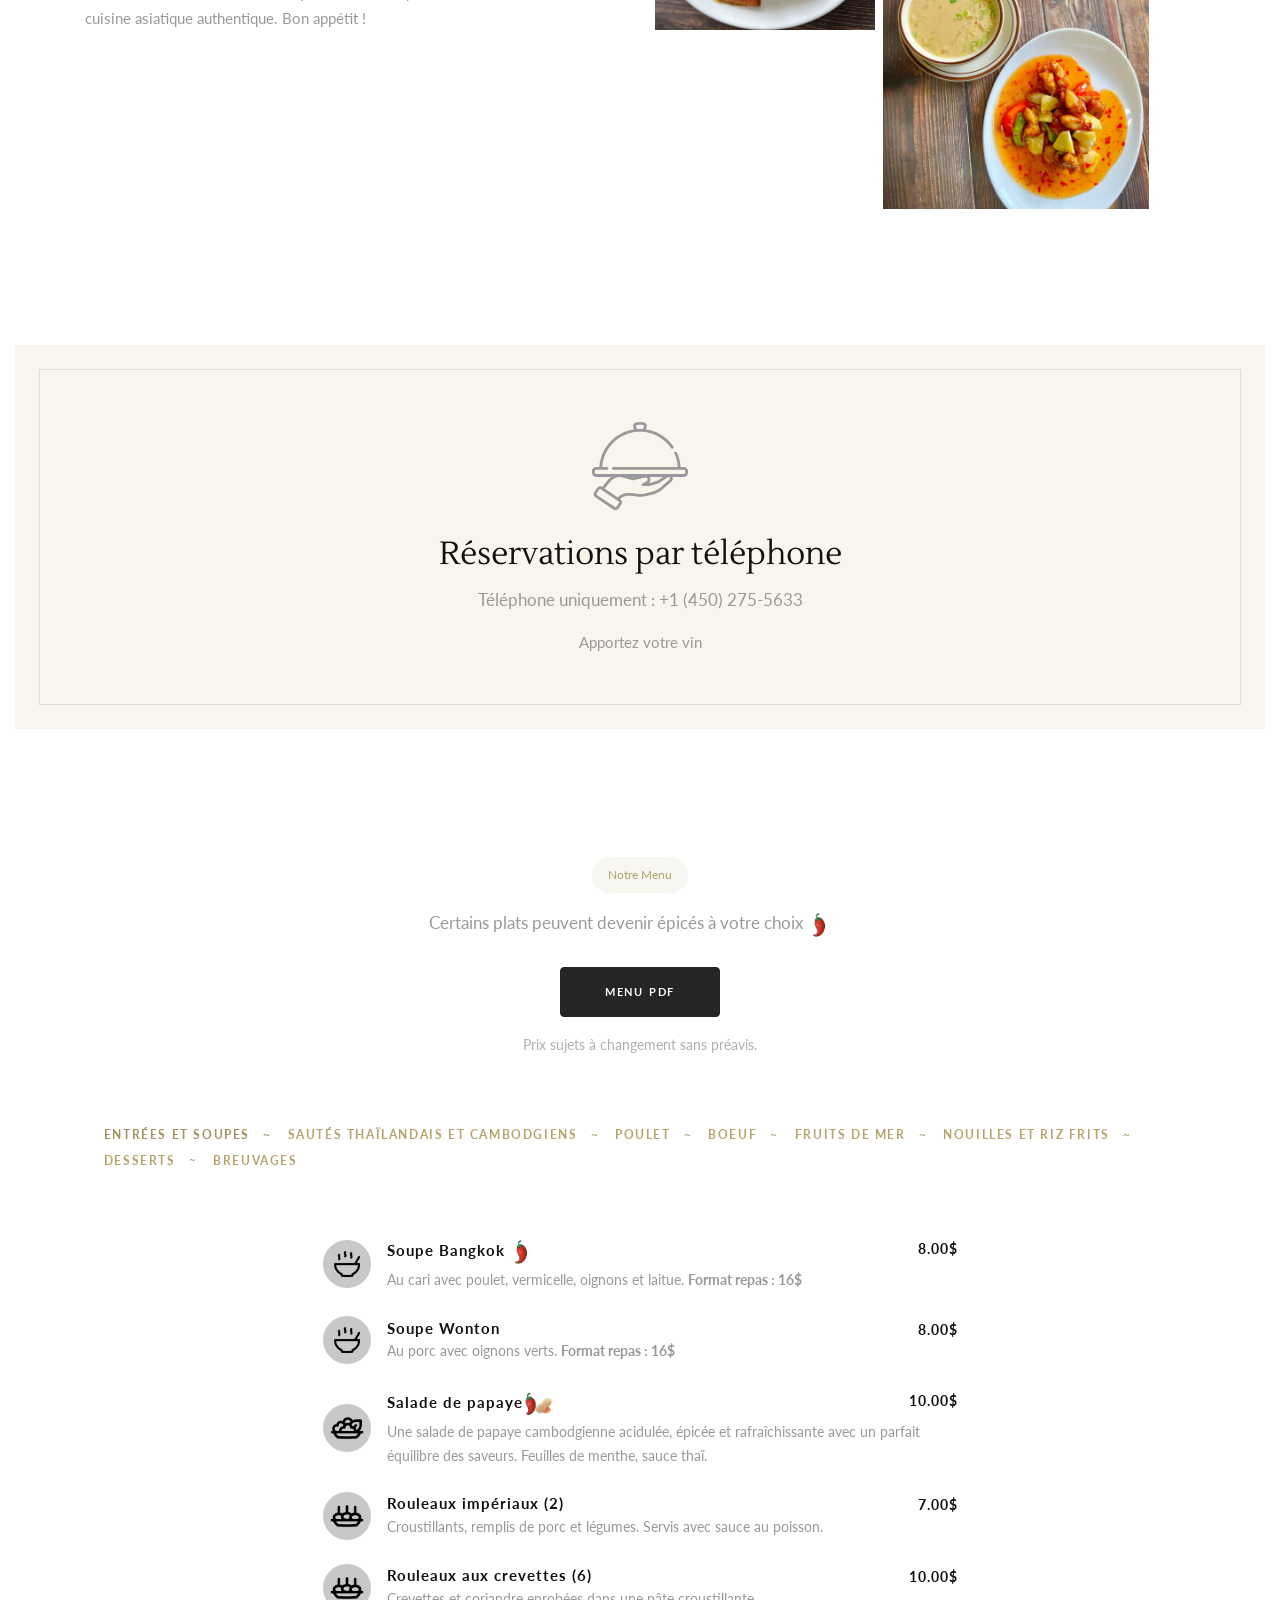
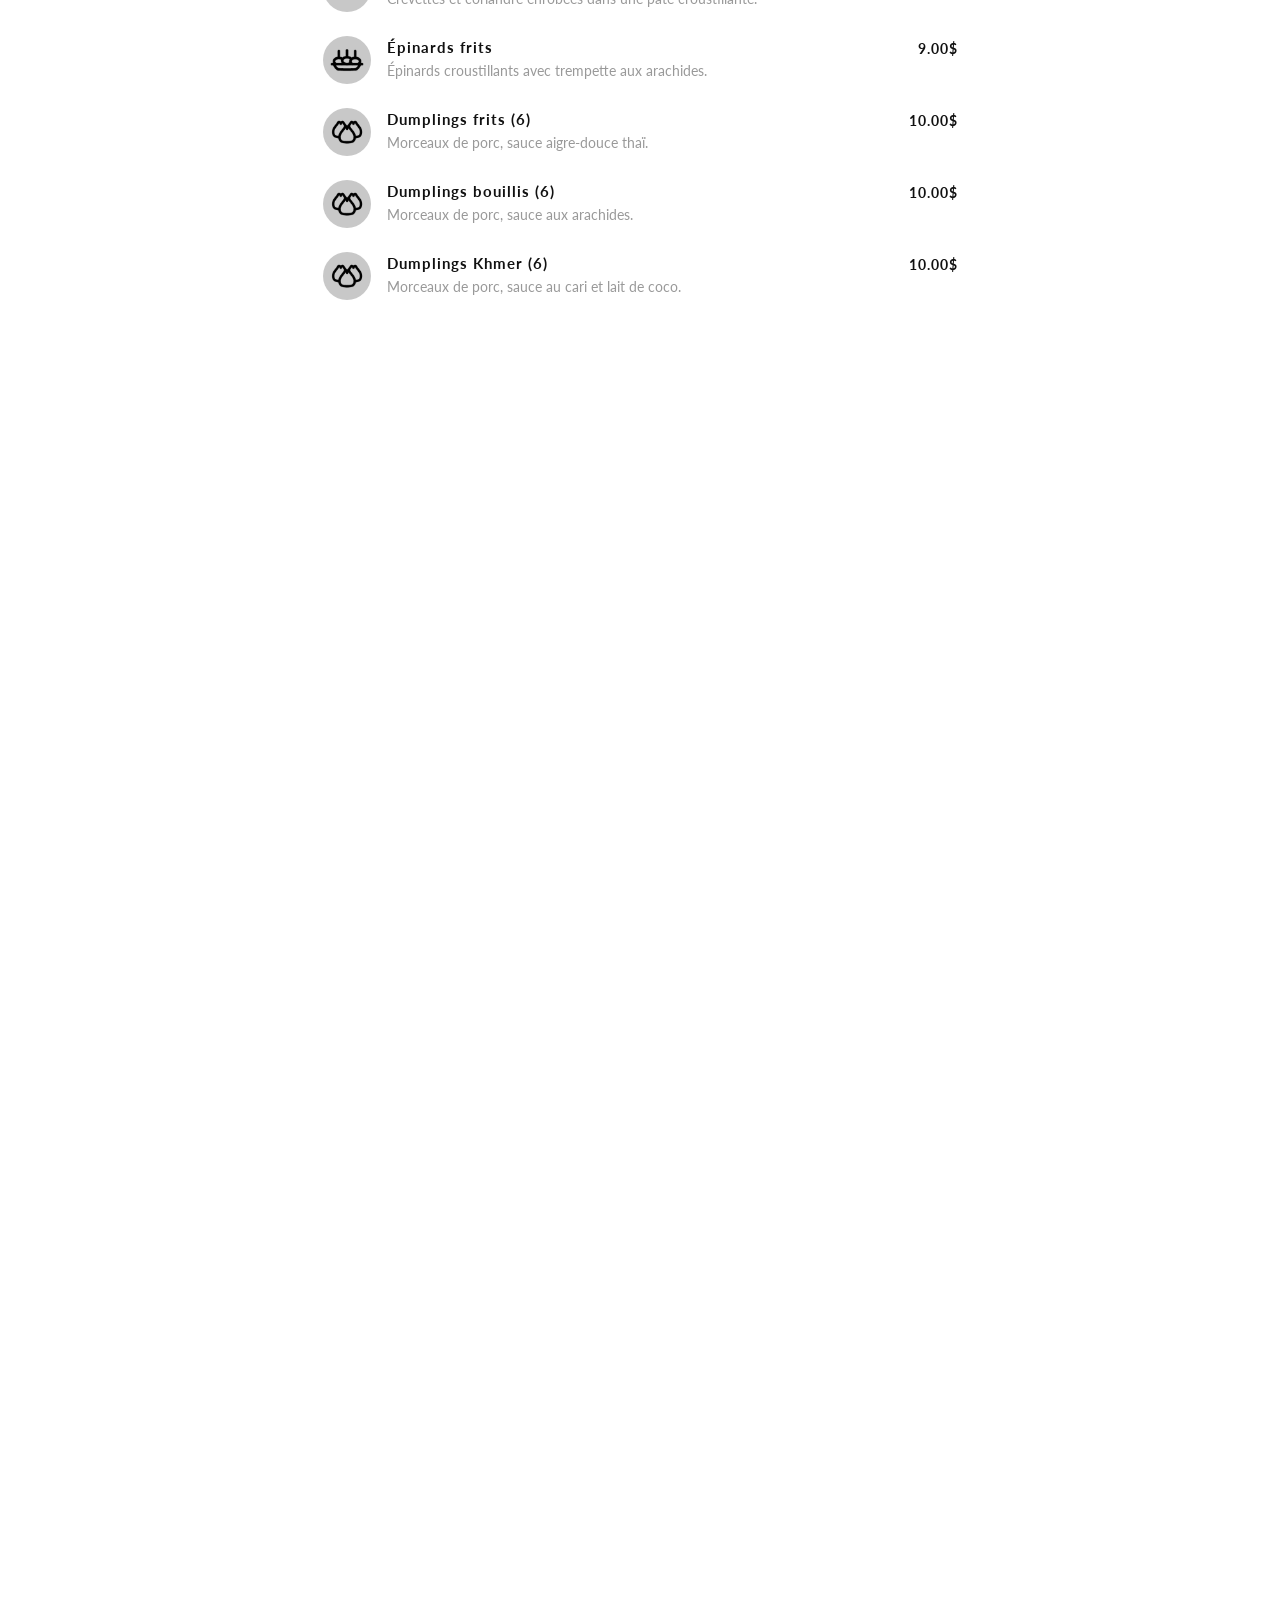
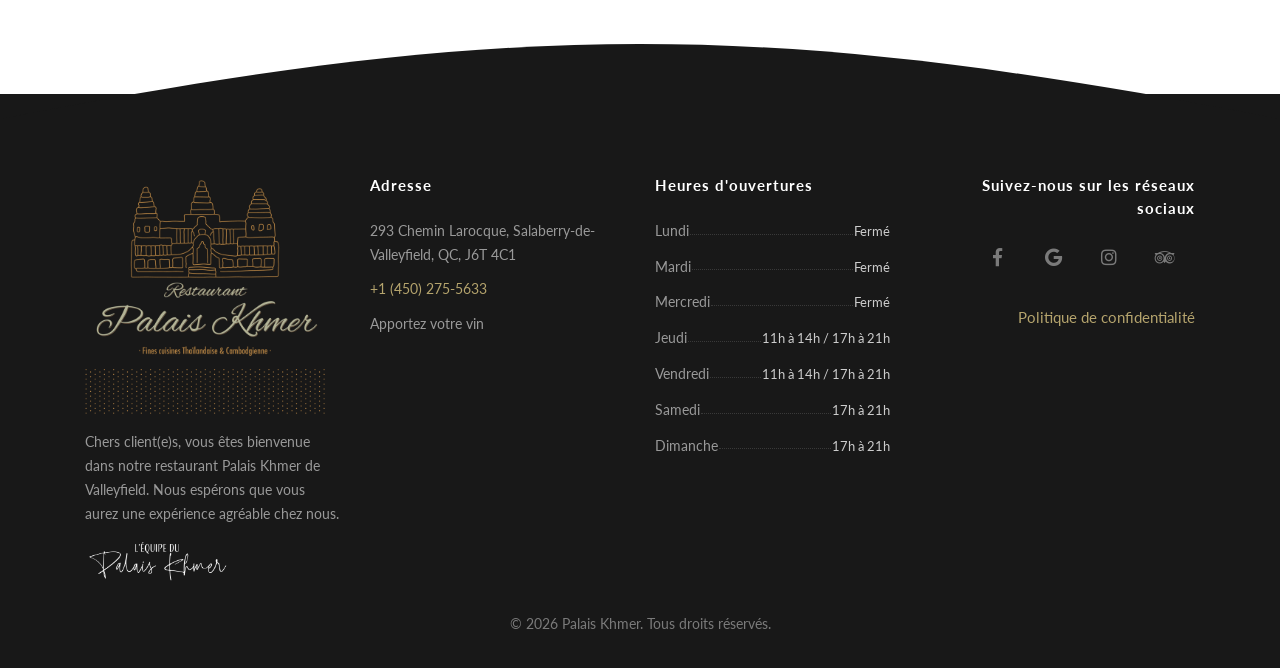
==== commit 4c74ed0e: "sync to live truth (Oct prices, menu PDFs, mobile-fixes, /menupdf redirect) + Umami analytics with c" ====
--- a/index.html
+++ b/index.html
@@ -136,6 +136,7 @@
 <!-- Css -->
 <link href="css/bootstrap.css" media="all" rel="stylesheet" type="text/css"/>
 <link href="css/main.css?v=3" media="all" rel="stylesheet" type="text/css"/>
+<link href="css/mobile-fixes.css?v=1" media="all" rel="stylesheet" type="text/css"/>
 <link href="css/bootstrap-dropdownhover.min.css" rel="stylesheet"/>
 <link href="css/flexslider.css?v=2" media="all" rel="stylesheet" type="text/css"/>
 <link href="css/magnific-popup.css" media="all" rel="stylesheet" type="text/css"/>
@@ -143,6 +144,7 @@
 <link href="https://fonts.googleapis.com/css?family=Lustria" rel="stylesheet"/>
 <link href="https://fonts.googleapis.com/css?family=Lato:100,300,400,700,900" rel="stylesheet"/>
 <script src="js/cookie-consent.js"></script>
+  <script defer src="https://umami.rosehilltech.com/script.js" data-website-id="afb43762-8b2e-489f-b4db-0743679571d3"></script>
 </head>
 <body>
 <!-- Popup Cookies début -->
@@ -200,6 +202,7 @@
 <div class="row justify-content-center text-center">
 <div class="col-12 col-md-10 col-lg-10">
 <img alt="Palais Khmer" class="img-fluid" src="assets/img/logo-palaiskhmer_transp-square2.png" width="600"/>
+<p class="display-6 font-alt text-white mb-0 mt-2">Apportez votre vin</p>
 </div>
 </div>
 </div>
@@ -286,6 +289,7 @@
 <img alt="" class="max-width-lg mb-3" src="assets/svg/serving-dish.svg"/>
 <h1 class="h2 font-alt">Réservations par téléphone</h1>
 <p class="lead">Téléphone uniquement : +1 (450) 275-5633</p>
+<p class="mb-0 font-size-15">Apportez votre vin</p>
 </div>
 </div>
 </div>
@@ -305,7 +309,8 @@
 <div class="mb-5 pb-5 text-center">
 <span class="label-title mb-3">Notre Menu</span>
 <p class="w-md-40 mb-0 mx-auto lead">Certains plats peuvent devenir épicés à votre choix<img alt="Spicy" class="avatar-xs rounded-circle mr-3" src="assets/img/menu/spicy.png"/></p><br/>
-<p class="w-md-40 mb-0 mx-auto lead"><a class="btn btn-dark btn-primary btn-wide scroll" href="assets/palaiskhmer-menuFR.pdf">Menu PDF</a></p>
+<p class="w-md-40 mb-0 mx-auto lead"><a class="btn btn-dark btn-primary btn-wide scroll" href="palaiskhmer-menu-EMPORTER.pdf">Menu PDF</a></p>
+<p class="w-md-40 mb-0 mx-auto mt-3 font-size-14 text-muted">Prix sujets à changement sans préavis.</p>
 </div>
 </div>
 </div>
@@ -319,7 +324,8 @@
 <div class="col d-flex justify-content-center">
 <ul class="mb-5 pb-5 nav nav-menu-tabs" role="tablist">
 <li><a aria-controls="tab-soup" aria-selected="true" class="active show font-weight-700 letter-spacing-medium" data-toggle="tab" href="#tab-soup" role="tab">Entrées et soupes</a></li>
-<li><a aria-controls="tab-chicken" aria-selected="false" class="font-weight-700 letter-spacing-medium" data-toggle="tab" href="#tab-chicken" role="tab">Poulet</a></li>
+<li><a aria-controls="tab-chicken" aria-selected="false" class="font-weight-700 letter-spacing-medium" data-toggle="tab" href="#tab-chicken" role="tab">Sautés thaïlandais et cambodgiens</a></li>
+<li><a aria-controls="tab-poulet" aria-selected="false" class="font-weight-700 letter-spacing-medium" data-toggle="tab" href="#tab-poulet" role="tab">Poulet</a></li>
 <li><a aria-controls="tab-beef" aria-selected="false" class="font-weight-700 letter-spacing-medium" data-toggle="tab" href="#tab-beef" role="tab">Boeuf</a></li>
 <li><a aria-controls="tab-seafood" aria-selected="false" class="font-weight-700 letter-spacing-medium" data-toggle="tab" href="#tab-seafood" role="tab">Fruits de mer</a></li>
 <li><a aria-controls="tab-noodles" aria-selected="false" class="font-weight-700 letter-spacing-medium" data-toggle="tab" href="#tab-noodles" role="tab">Nouilles et Riz frits</a></li>
@@ -343,8 +349,8 @@
 <div class="media-body position-relative">
 <h6 class="mb-0 position-relative z-index-2 font-size-15"><span class="bg-white">Soupe Bangkok<img alt="Spicy" class="avatar-xs rounded-circle mr-3" src="assets/img/menu/spicy.png"/></span></h6>
 <span class="dots-price"></span>
-<span class="menu-price mb-0 h6">7.00$</span>
-<p class="mb-0 font-size-14">Au cari avec poulet, vermicelle, oignons et laitue.</p>
+<span class="menu-price mb-0 h6">8.00$</span>
+<p class="mb-0 font-size-14">Au cari avec poulet, vermicelle, oignons et laitue. <b>Format repas : 16$</b></p>
 </div>
 </div>
 <div class="media align-items-center mb-4">
@@ -352,8 +358,8 @@
 <div class="media-body position-relative">
 <h6 class="mb-0 position-relative z-index-2 font-size-15"><span class="bg-white">Soupe Wonton</span></h6>
 <span class="dots-price"></span>
-<span class="menu-price mb-0 h6">7.00$</span>
-<p class="mb-0 font-size-14">Au porc avec oignons verts.</p>
+<span class="menu-price mb-0 h6">8.00$</span>
+<p class="mb-0 font-size-14">Au porc avec oignons verts. <b>Format repas : 16$</b></p>
 </div>
 </div>
 <div class="media align-items-center mb-4">
@@ -366,67 +372,57 @@
 </div>
 </div>
 <div class="media align-items-center mb-4">
-<img alt="Salade" class="avatar-sm rounded-circle mr-3" loading="lazy" src="assets/img/menu/salad.jpg"/>
-<div class="media-body position-relative">
-<h6 class="mb-0 position-relative z-index-2 font-size-15"><span class="bg-white">Salade d'Angkor</span></h6>
+<img alt="Entrées" class="avatar-sm rounded-circle mr-3" loading="lazy" src="assets/img/menu/entrees.jpg"/>
+<div class="media-body position-relative">
+<h6 class="mb-0 position-relative z-index-2 font-size-15"><span class="bg-white">Rouleaux impériaux (2)</span></h6>
+<span class="dots-price"></span>
+<span class="menu-price mb-0 h6">7.00$</span>
+<p class="mb-0 font-size-14">Croustillants, remplis de porc et légumes. Servis avec sauce au poisson.</p>
+</div>
+</div>
+<div class="media align-items-center mb-4">
+<img alt="Entrées" class="avatar-sm rounded-circle mr-3" loading="lazy" src="assets/img/menu/entrees.jpg"/>
+<div class="media-body position-relative">
+<h6 class="mb-0 position-relative z-index-2 font-size-15"><span class="bg-white">Rouleaux aux crevettes (6)</span></h6>
 <span class="dots-price"></span>
 <span class="menu-price mb-0 h6">10.00$</span>
-<p class="mb-0 font-size-14">Avec nouilles croustillantes et marinade au porc.</p>
-</div>
-</div>
-<div class="media align-items-center mb-4">
-<img alt="Rouleaux" class="avatar-sm rounded-circle mr-3" loading="lazy" src="assets/img/menu/entrees.jpg"/>
-<div class="media-body position-relative">
-<h6 class="mb-0 position-relative z-index-2 font-size-15"><span class="bg-white">Rouleaux impériaux (2mcx) </span></h6>
-<span class="dots-price"></span>
-<span class="menu-price mb-0 h6">6.00$</span>
-<p class="mb-0 font-size-14">Croustillant, savoureux et rempli de viande de porc et de légumes savoureux. Servi avec sauce au poisson.</p>
-</div>
-</div>
-<div class="media align-items-center mb-4">
-<img alt="Rouleaux" class="avatar-sm rounded-circle mr-3" loading="lazy" src="assets/img/menu/entrees.jpg"/>
-<div class="media-body position-relative">
-<h6 class="mb-0 position-relative z-index-2 font-size-15"><span class="bg-white">Rouleaux aux Crevettes (6mcx) </span></h6>
+<p class="mb-0 font-size-14">Crevettes et coriandre enrobées dans une pâte croustillante.</p>
+</div>
+</div>
+<div class="media align-items-center mb-4">
+<img alt="Entrées" class="avatar-sm rounded-circle mr-3" loading="lazy" src="assets/img/menu/entrees.jpg"/>
+<div class="media-body position-relative">
+<h6 class="mb-0 position-relative z-index-2 font-size-15"><span class="bg-white">Épinards frits</span></h6>
 <span class="dots-price"></span>
 <span class="menu-price mb-0 h6">9.00$</span>
-<p class="mb-0 font-size-14">Crevettes et coriandre enrobés dans une pâte croustillante</p>
-</div>
-</div>
-<div class="media align-items-center mb-4">
-<img alt="Rouleaux" class="avatar-sm rounded-circle mr-3" loading="lazy" src="assets/img/menu/entrees.jpg"/>
-<div class="media-body position-relative">
-<h6 class="mb-0 position-relative z-index-2 font-size-15"><span class="bg-white">Épinards frits<img alt="peanuts" class="avatar-xs rounded-circle mr-3" src="assets/img/menu/peanut.png"/></span></h6>
-<span class="dots-price"></span>
-<span class="menu-price mb-0 h6">9.00$</span>
-<p class="mb-0 font-size-14">
-Épinards croustillants avec trempette aux arachides.</p>
+<p class="mb-0 font-size-14">Épinards croustillants avec trempette aux arachides.</p>
 </div>
 </div>
 <div class="media align-items-center mb-4">
 <img alt="Dumplings" class="avatar-sm rounded-circle mr-3" loading="lazy" src="assets/img/menu/dumplings.jpg"/>
 <div class="media-body position-relative">
-<h6 class="mb-0 position-relative z-index-2 font-size-15"><span class="bg-white">Dumplings frits (6mcx)</span></h6>
-<span class="dots-price"></span>
-<span class="menu-price mb-0 h6">9.00$</span>
-<p class="mb-0 font-size-14">Morceaux de porcs servis avec sauce aigre-douce Thaï.</p>
+<h6 class="mb-0 position-relative z-index-2 font-size-15"><span class="bg-white">Dumplings frits (6)</span></h6>
+<span class="dots-price"></span>
+<span class="menu-price mb-0 h6">10.00$</span>
+<p class="mb-0 font-size-14">Morceaux de porc, sauce aigre-douce thaï.</p>
 </div>
 </div>
 <div class="media align-items-center mb-4">
 <img alt="Dumplings" class="avatar-sm rounded-circle mr-3" loading="lazy" src="assets/img/menu/dumplings.jpg"/>
 <div class="media-body position-relative">
-<h6 class="mb-0 position-relative z-index-2 font-size-15"><span class="bg-white">Dumplings bouillis (6mcx)<img alt="peanuts" class="avatar-xs rounded-circle mr-3" src="assets/img/menu/peanut.png"/></span></h6>
-<span class="dots-price"></span>
-<span class="menu-price mb-0 h6">9.00$</span>
-<p class="mb-0 font-size-14">Morceaux de porcs servis avec sauce aux arachides.</p>
+<h6 class="mb-0 position-relative z-index-2 font-size-15"><span class="bg-white">Dumplings bouillis (6)</span></h6>
+<span class="dots-price"></span>
+<span class="menu-price mb-0 h6">10.00$</span>
+<p class="mb-0 font-size-14">Morceaux de porc, sauce aux arachides.</p>
 </div>
 </div>
 <div class="media align-items-center mb-4">
 <img alt="Dumplings" class="avatar-sm rounded-circle mr-3" loading="lazy" src="assets/img/menu/dumplings.jpg"/>
 <div class="media-body position-relative">
-<h6 class="mb-0 position-relative z-index-2 font-size-15"><span class="bg-white">Dumplings Khmer (6mcx)</span></h6>
-<span class="dots-price"></span>
-<span class="menu-price mb-0 h6">9.00$</span>
-<p class="mb-0 font-size-14">Morceaux de porcs servis avec sauce au cari et lait de coco.</p>
+<h6 class="mb-0 position-relative z-index-2 font-size-15"><span class="bg-white">Dumplings Khmer (6)</span></h6>
+<span class="dots-price"></span>
+<span class="menu-price mb-0 h6">10.00$</span>
+<p class="mb-0 font-size-14">Morceaux de porc, sauce au cari et lait de coco.</p>
 </div>
 </div>
 </div>
@@ -442,55 +438,109 @@
 <div class="media align-items-center mb-4">
 <img alt="Poulet" class="avatar-sm rounded-circle mr-3" loading="lazy" src="assets/img/menu/1.jpg"/>
 <div class="media-body position-relative">
-<h6 class="mb-0 position-relative z-index-2 font-size-15"><span class="bg-white">Poulet Thaïlandais<img alt="Spicy-peanuts" class="avatar-xs rounded-circle mr-3" src="assets/img/menu/spicy-peanut.png"/></span></h6>
-<span class="dots-price"></span>
-<span class="menu-price mb-0 h6">20.00$</span>
-<p class="mb-0 font-size-14">Sauté avec variétés de légumes dans une sauce au cari &amp; lait de coco.<br/>
-								  (Boeuf: 21$ / Crevettes: 22$ / Tofu: 20$)   </p>
-</div>
-</div>
-<div class="media align-items-center mb-4">
-<img alt="Poulet" class="avatar-sm rounded-circle mr-3" loading="lazy" src="assets/img/menu/1.jpg"/>
-<div class="media-body position-relative">
-<h6 class="mb-0 position-relative z-index-2 font-size-15"><span class="bg-white">Poulet à la citronnelle</span></h6>
-<span class="dots-price"></span>
-<span class="menu-price mb-0 h6">20.00$</span>
-<p class="mb-0 font-size-14">Sauté de légumes avec une sauce citronnelle.<br/>
-								  (Boeuf: 21$ / Crevettes: 22$ / Tofu: 20$)</p>
-</div>
-</div>
-<div class="media align-items-center mb-4">
-<img alt="Poulet" class="avatar-sm rounded-circle mr-3" loading="lazy" src="assets/img/menu/1.jpg"/>
-<div class="media-body position-relative">
-<h6 class="mb-0 position-relative z-index-2 font-size-15"><span class="bg-white">Poulet aux arachides<img alt="peanuts" class="avatar-xs rounded-circle mr-3" src="assets/img/menu/peanut.png"/></span></h6>
-<span class="dots-price"></span>
-<span class="menu-price mb-0 h6">20.00$</span>
-<p class="mb-0 font-size-14">Sauté dans une sauce aux arachides servi avec des épinards croustillants.<br/>
-								  (Boeuf: 21$ / Crevettes: 22$ / Tofu: 20$)</p>
-</div>
-</div>
-<div class="media align-items-center mb-4">
-<img alt="Poulet" class="avatar-sm rounded-circle mr-3" loading="lazy" src="assets/img/menu/1.jpg"/>
-<div class="media-body position-relative">
-<h6 class="mb-0 position-relative z-index-2 font-size-15"><span class="bg-white">Poulet Poivre &amp; Ail</span></h6>
-<span class="dots-price"></span>
-<span class="menu-price mb-0 h6">20.00$</span>
-<p class="mb-0 font-size-14">Sauté avec ail, poivres et variété de légumes<br/>
-								  (Boeuf: 21$ / Crevettes: 22$ / Tofu: 20$)</p>
-</div>
-</div>
-<div class="media align-items-center mb-4">
-<img alt="Poulet" class="avatar-sm rounded-circle mr-3" loading="lazy" src="assets/img/menu/1.jpg"/>
-<div class="media-body position-relative">
-<h6 class="mb-0 position-relative z-index-2 font-size-15"><span class="bg-white">Poulet Khmera</span></h6>
-<span class="dots-price"></span>
-<span class="menu-price mb-0 h6">21.00$</span>
+<h6 class="mb-0 position-relative z-index-2 font-size-15"><span class="bg-white">Votre choix de protéine &mdash; végé 21$ &middot; tofu 22$ &middot; poulet 23$ &middot; bœuf 25$ &middot; crevettes 25$</span></h6>
+<span class="dots-price"></span>
+<span class="menu-price mb-0 h6"></span>
+<p class="mb-0 font-size-14">Nos plats sautés sont aussi disponibles en bœuf, crevettes ou tofu.</p>
+</div>
+</div>
+
+
+
+
+
+<div class="media align-items-center mb-4">
+<img alt="Poulet" class="avatar-sm rounded-circle mr-3" loading="lazy" src="assets/img/menu/1.jpg"/>
+<div class="media-body position-relative">
+<h6 class="mb-0 position-relative z-index-2 font-size-15"><span class="bg-white">Thaïlandais<img alt="Spicy-peanuts" class="avatar-xs rounded-circle mr-3" src="assets/img/menu/spicy-peanut.png"/></span></h6>
+<span class="dots-price"></span>
+
+<p class="mb-0 font-size-14">Sauté avec variétés de légumes dans une sauce au cari &amp; lait de coco. <br/></p>
+</div>
+</div>
+<div class="media align-items-center mb-4">
+<img alt="Poulet" class="avatar-sm rounded-circle mr-3" loading="lazy" src="assets/img/menu/1.jpg"/>
+<div class="media-body position-relative">
+<h6 class="mb-0 position-relative z-index-2 font-size-15"><span class="bg-white">Citronnelle</span></h6>
+<span class="dots-price"></span>
+
+<p class="mb-0 font-size-14">Sauté de légumes avec une sauce citronnelle. <br/></p>
+</div>
+</div>
+<div class="media align-items-center mb-4">
+<img alt="Poulet" class="avatar-sm rounded-circle mr-3" loading="lazy" src="assets/img/menu/1.jpg"/>
+<div class="media-body position-relative">
+<h6 class="mb-0 position-relative z-index-2 font-size-15"><span class="bg-white">Arachides<img alt="peanuts" class="avatar-xs rounded-circle mr-3" src="assets/img/menu/peanut.png"/></span></h6>
+<span class="dots-price"></span>
+
+<p class="mb-0 font-size-14">Sauté dans une sauce aux arachides servi avec des épinards croustillants. <br/></p>
+</div>
+</div>
+<div class="media align-items-center mb-4">
+<img alt="Poulet" class="avatar-sm rounded-circle mr-3" loading="lazy" src="assets/img/menu/1.jpg"/>
+<div class="media-body position-relative">
+<h6 class="mb-0 position-relative z-index-2 font-size-15"><span class="bg-white">Poivre &amp; Ail</span></h6>
+<span class="dots-price"></span>
+
+<p class="mb-0 font-size-14">Sauté avec ail, poivres et variété de légumes <br/></p>
+</div>
+</div>
+<div class="media align-items-center mb-4">
+<img alt="Poulet" class="avatar-sm rounded-circle mr-3" loading="lazy" src="assets/img/menu/1.jpg"/>
+<div class="media-body position-relative">
+<h6 class="mb-0 position-relative z-index-2 font-size-15"><span class="bg-white">Basilic</span></h6>
+<span class="dots-price"></span>
+
+<p class="mb-0 font-size-14">Sauté variété de légumes, basilic frais.</p>
+</div>
+</div>
+<div class="media align-items-center mb-4">
+<img alt="Poulet" class="avatar-sm rounded-circle mr-3" loading="lazy" src="assets/img/menu/1.jpg"/>
+<div class="media-body position-relative">
+<h6 class="mb-0 position-relative z-index-2 font-size-15"><span class="bg-white">Gingembre</span></h6>
+<span class="dots-price"></span>
+
+<p class="mb-0 font-size-14">Sauté de Boeuf au gingembre avec mélange de légumes, tendre et savoureux.</p>
+</div>
+</div>
+<div class="media align-items-center mb-4">
+<img alt="Poulet" class="avatar-sm rounded-circle mr-3" loading="lazy" src="assets/img/menu/1.jpg"/>
+<div class="media-body position-relative">
+<h6 class="mb-0 position-relative z-index-2 font-size-15"><span class="bg-white">Khmera (cambodgien)</span></h6>
+<span class="dots-price"></span>
+
 <p class="mb-0 font-size-14">
 Plat typique Cambodgien. Sauté de légumes, bambou, basilic, kaffir, citronnelle et feuilles de Bergamote
 </p>
 </div>
 </div>
 <div class="media align-items-center mb-4">
+<img alt="Plat" class="avatar-sm rounded-circle mr-3" loading="lazy" src="assets/img/menu/noodles.jpg"/>
+<div class="media-body position-relative">
+<h6 class="mb-0 position-relative z-index-2 font-size-15"><span class="bg-white">Aigre-douce</span></h6>
+<span class="dots-price"></span>
+
+<p class="mb-0 font-size-14">Saut&eacute; aigre-doux, ananas, poivrons, oignons et courgettes.</p>
+</div>
+</div>
+Extras</span></h6>
+<span class="dots-price"></span>
+<span class="menu-price mb-0 h6"></span>
+<p class="mb-0 font-size-14">Poulet: 5$  /  Bœuf: 6$  /  Crevettes (4x): 8$  /  Tofu: 5$</p>
+</div>
+</div>
+</div>
+<div class="tab-pane fade" id="tab-poulet" role="tabpanel">
+<div class="media align-items-center mb-4">
+<img alt="Poulet" class="avatar-sm rounded-circle mr-3" loading="lazy" src="assets/img/menu/1.jpg"/>
+<div class="media-body position-relative">
+<h6 class="mb-0 position-relative z-index-2 font-size-15"><span class="bg-white">Extra poulet : 8$</span></h6>
+<span class="dots-price"></span>
+<span class="menu-price mb-0 h6"></span>
+<p class="mb-0 font-size-14">Supplément poulet pour le Général Tao.</p>
+</div>
+</div>
+<div class="media align-items-center mb-4">
 <img alt="Poulet" class="avatar-sm rounded-circle mr-3" loading="lazy" src="assets/img/menu/1.jpg"/>
 <div class="media-body position-relative">
 <h6 class="mb-0 position-relative z-index-2 font-size-15"><span class="bg-white">Poulet Général Tao</span></h6>
@@ -500,17 +550,60 @@
 Plat Général Tao croquant, sucré, épicé et légèrement acidulé. Poulet frit avec sauce aigre douce, ananas &amp; poivrons.</p>
 </div>
 </div>
+</div>
+
+
+
+<div class="tab-pane fade" id="tab-beef" role="tabpanel">
+<div class="media align-items-center mb-4">
+<img alt="Riz" class="avatar-sm rounded-circle mr-3" loading="lazy" src="assets/img/menu/rice.jpg"/>
+<div class="media-body position-relative">
+<h6 class="mb-0 position-relative z-index-2 font-size-15"><span class="bg-white">Tous nos plats principaux sont servis avec riz au Jasmin</span></h6>
+<span class="dots-price"></span>
+<span class="menu-price mb-0 h6"></span>
+<p class="mb-0 font-size-14"></p>
+</div>
+</div>
+<div class="media align-items-center mb-4">
+<img alt="Poulet" class="avatar-sm rounded-circle mr-3" loading="lazy" src="assets/img/menu/1.jpg"/>
+<div class="media-body position-relative">
+<h6 class="mb-0 position-relative z-index-2 font-size-15"><span class="bg-white">Bœuf &amp; Brocolis</span></h6>
+<span class="dots-price"></span>
+<span class="menu-price mb-0 h6">25.00$</span>
+<p class="mb-0 font-size-14">Boeuf tendre, brocolis, carottes et poivrons doux.</p>
+</div>
+</div>
+
+
+<div class="media align-items-center mb-4">
+<img alt="Poulet" class="avatar-sm rounded-circle mr-3" loading="lazy" src="assets/img/menu/1.jpg"/>
+<div class="media-body position-relative">
+<h6 class="mb-0 position-relative z-index-2 font-size-15"><span class="bg-white">Phuket<img alt="Spicy-peanuts" class="avatar-xs rounded-circle mr-3" src="assets/img/menu/spicy-peanut.png"/></span></h6>
+<span class="dots-price"></span>
+<span class="menu-price mb-0 h6">25.00$</span>
+<p class="mb-0 font-size-14">Plat thaï citronné, parfumé, frais, savoureux et épicé. Kaffir sauté, légumes &amp; épices thaï.</p>
+</div>
+</div>
+<div class="media align-items-center mb-4">
+<img alt="Poulet" class="avatar-sm rounded-circle mr-3" loading="lazy" src="assets/img/menu/1.jpg"/>
+<div class="media-body position-relative">
+<h6 class="mb-0 position-relative z-index-2 font-size-15"><span class="bg-white">Boeuf Loc Lak</span></h6>
+<span class="dots-price"></span>
+<span class="menu-price mb-0 h6">27.00$</span>
+<p class="mb-0 font-size-14">Un succulent sauté de boeuf avec oignons, laitue et tomates dans une sauce poivrée onctueuse.</p>
+</div>
+</div>
 <div class="media align-items-center">
 <img alt="Accompagnements" class="avatar-sm rounded-circle mr-3" loading="lazy" src="assets/img/menu/extras.jpg"/>
 <div class="media-body position-relative">
 <h6 class="mb-0 position-relative z-index-2 font-size-15"><span class="bg-white">Extras</span></h6>
 <span class="dots-price"></span>
 <span class="menu-price mb-0 h6"></span>
-<p class="mb-0 font-size-14">Poulet: 5$  /  Bœuf: 6$  /  Crevettes (4x): 7$  /  Tofu: 5$</p>
-</div>
-</div>
-</div>
-<div class="tab-pane fade" id="tab-beef" role="tabpanel">
+<p class="mb-0 font-size-14">Poulet: 5$ / Bœuf: 6$ / Crevettes(4x): 8$ / Tofu: 5$</p>
+</div>
+</div>
+</div>
+<div class="tab-pane fade" id="tab-seafood" role="tabpanel">
 <div class="media align-items-center mb-4">
 <img alt="Riz" class="avatar-sm rounded-circle mr-3" loading="lazy" src="assets/img/menu/rice.jpg"/>
 <div class="media-body position-relative">
@@ -521,50 +614,32 @@
 </div>
 </div>
 <div class="media align-items-center mb-4">
-<img alt="Poulet" class="avatar-sm rounded-circle mr-3" loading="lazy" src="assets/img/menu/1.jpg"/>
-<div class="media-body position-relative">
-<h6 class="mb-0 position-relative z-index-2 font-size-15"><span class="bg-white">Bœuf &amp; Brocolis</span></h6>
-<span class="dots-price"></span>
-<span class="menu-price mb-0 h6">24.00$</span>
-<p class="mb-0 font-size-14">Boeuf tendre, brocolis, carottes et poivrons doux. Un plat savoureux et bien équilibré.</p>
-</div>
-</div>
-<div class="media align-items-center mb-4">
-<img alt="Poulet" class="avatar-sm rounded-circle mr-3" loading="lazy" src="assets/img/menu/1.jpg"/>
-<div class="media-body position-relative">
-<h6 class="mb-0 position-relative z-index-2 font-size-15"><span class="bg-white">Boeuf Basilic</span></h6>
-<span class="dots-price"></span>
-<span class="menu-price mb-0 h6">21.00$</span>
-<p class="mb-0 font-size-14">Plat de bœuf herbacé, légèrement mentholé, tendre et savoureux. Sauté aux légumes et feuilles de basilic.<br/>
-								  (Poulet: 20$ / Crevettes: 22$ / Tofu: 20$)</p>
-</div>
-</div>
-<div class="media align-items-center mb-4">
-<img alt="Poulet" class="avatar-sm rounded-circle mr-3" loading="lazy" src="assets/img/menu/1.jpg"/>
-<div class="media-body position-relative">
-<h6 class="mb-0 position-relative z-index-2 font-size-15"><span class="bg-white">Boeuf au gingembre</span></h6>
-<span class="dots-price"></span>
-<span class="menu-price mb-0 h6">23.00$</span>
-<p class="mb-0 font-size-14">Sauté de Boeuf au gingembre avec mélange de légumes, tendre et savoureux.<br/>
-								  (Poulet: 20$ / Crevettes: 22$ / Tofu: 20$)</p>
-</div>
-</div>
-<div class="media align-items-center mb-4">
-<img alt="Poulet" class="avatar-sm rounded-circle mr-3" loading="lazy" src="assets/img/menu/1.jpg"/>
-<div class="media-body position-relative">
-<h6 class="mb-0 position-relative z-index-2 font-size-15"><span class="bg-white">Phuket<img alt="Spicy-peanuts" class="avatar-xs rounded-circle mr-3" src="assets/img/menu/spicy-peanut.png"/></span></h6>
-<span class="dots-price"></span>
-<span class="menu-price mb-0 h6">22.00$</span>
-<p class="mb-0 font-size-14">Plat thaï citronné, parfumé, frais, savoureux et épicé. Kaffir sauté, légumes &amp; épices thaï.</p>
-</div>
-</div>
-<div class="media align-items-center mb-4">
-<img alt="Poulet" class="avatar-sm rounded-circle mr-3" loading="lazy" src="assets/img/menu/1.jpg"/>
-<div class="media-body position-relative">
-<h6 class="mb-0 position-relative z-index-2 font-size-15"><span class="bg-white">Boeuf Loc Lak</span></h6>
-<span class="dots-price"></span>
-<span class="menu-price mb-0 h6">29.00$</span>
-<p class="mb-0 font-size-14">Un succulent sauté de boeuf avec oignons, laitue et tomates dans une sauce poivrée onctueuse.</p>
+<img alt="Fruits de mer" class="avatar-sm rounded-circle mr-3" loading="lazy" src="assets/img/menu/seafood.jpg"/>
+<div class="media-body position-relative">
+<h6 class="mb-0 position-relative z-index-2 font-size-15"><span class="bg-white">Kampong Cham</span></h6>
+<span class="dots-price"></span>
+<span class="menu-price mb-0 h6">28.00$</span>
+<p class="mb-0 font-size-14">Juteux, succulent, aillé, avec une pointe de poivre. Sauté aux crevettes et pétoncles.
+								  </p>
+</div>
+</div>
+<div class="media align-items-center mb-4">
+<img alt="Fruits de mer" class="avatar-sm rounded-circle mr-3" loading="lazy" src="assets/img/menu/seafood.jpg"/>
+<div class="media-body position-relative">
+<h6 class="mb-0 position-relative z-index-2 font-size-15"><span class="bg-white">Pétoncles et crevettes à la cambodgienne<img alt="peanuts" class="avatar-xs rounded-circle mr-3" src="assets/img/menu/peanut.png"/></span></h6>
+<span class="dots-price"></span>
+<span class="menu-price mb-0 h6">28.00$</span>
+<p class="mb-0 font-size-14">Sauce au cari et lait de coco avec épices cambodgiennes.
+								  </p>
+</div>
+</div>
+<div class="media align-items-center mb-4">
+<img alt="Plat" class="avatar-sm rounded-circle mr-3" loading="lazy" src="assets/img/menu/seafood.jpg"/>
+<div class="media-body position-relative">
+<h6 class="mb-0 position-relative z-index-2 font-size-15"><span class="bg-white">Crevettes cambodgiennes</span></h6>
+<span class="dots-price"></span>
+<span class="menu-price mb-0 h6">28.00$</span>
+<p class="mb-0 font-size-14">Crevettes saut&eacute;es fa&ccedil;on cambodgienne, citronnelle, ail et l&eacute;gumes.</p>
 </div>
 </div>
 <div class="media align-items-center">
@@ -573,59 +648,27 @@
 <h6 class="mb-0 position-relative z-index-2 font-size-15"><span class="bg-white">Extras</span></h6>
 <span class="dots-price"></span>
 <span class="menu-price mb-0 h6"></span>
-<p class="mb-0 font-size-14">Poulet: 5$ / Bœuf: 6$ / Crevettes(4x): 7$ / Tofu: 5$</p>
-</div>
-</div>
-</div>
-<div class="tab-pane fade" id="tab-seafood" role="tabpanel">
-<div class="media align-items-center mb-4">
-<img alt="Riz" class="avatar-sm rounded-circle mr-3" loading="lazy" src="assets/img/menu/rice.jpg"/>
-<div class="media-body position-relative">
-<h6 class="mb-0 position-relative z-index-2 font-size-15"><span class="bg-white">Tous nos plats principaux sont servis avec riz au Jasmin</span></h6>
-<span class="dots-price"></span>
-<span class="menu-price mb-0 h6"></span>
-<p class="mb-0 font-size-14"></p>
-</div>
-</div>
-<div class="media align-items-center mb-4">
-<img alt="Fruits de mer" class="avatar-sm rounded-circle mr-3" loading="lazy" src="assets/img/menu/seafood.jpg"/>
-<div class="media-body position-relative">
-<h6 class="mb-0 position-relative z-index-2 font-size-15"><span class="bg-white">Kampong Cham</span></h6>
-<span class="dots-price"></span>
-<span class="menu-price mb-0 h6">25.00$</span>
-<p class="mb-0 font-size-14">Juteux, succulent, aillé, avec une pointe de poivre. Sauté aux crevettes et pétoncles.
-								  </p>
-</div>
-</div>
-<div class="media align-items-center mb-4">
-<img alt="Fruits de mer" class="avatar-sm rounded-circle mr-3" loading="lazy" src="assets/img/menu/seafood.jpg"/>
-<div class="media-body position-relative">
-<h6 class="mb-0 position-relative z-index-2 font-size-15"><span class="bg-white">Crevettes &amp; Pétoncles ala Cambodia<img alt="peanuts" class="avatar-xs rounded-circle mr-3" src="assets/img/menu/peanut.png"/></span></h6>
-<span class="dots-price"></span>
-<span class="menu-price mb-0 h6">25.00$</span>
-<p class="mb-0 font-size-14">Sauce au cari et lait de coco avec épices cambodgiennes.
-								  </p>
-</div>
-</div>
+<p class="mb-0 font-size-14">Poulet: 5$ / Bœuf: 6$ / Crevettes (4x): 8$ / Tofu: 5$ / Légumes: 3$</p>
+</div>
+</div>
+</div>
+<div class="tab-pane fade" id="tab-noodles" role="tabpanel">
+
+
+
+
+
 <div class="media align-items-center">
 <img alt="Accompagnements" class="avatar-sm rounded-circle mr-3" loading="lazy" src="assets/img/menu/extras.jpg"/>
 <div class="media-body position-relative">
-<h6 class="mb-0 position-relative z-index-2 font-size-15"><span class="bg-white">Extras</span></h6>
-<span class="dots-price"></span>
-<span class="menu-price mb-0 h6"></span>
-<p class="mb-0 font-size-14">Poulet: 5$ / Bœuf: 6$ / Crevettes (4x): 7$ / Tofu: 5$</p>
-</div>
-</div>
-</div>
-<div class="tab-pane fade" id="tab-noodles" role="tabpanel">
-<div class="media align-items-center mb-4">
+<h6 class="mb-0 position-relative z-index-2 font-size-15"><span class="bg-white"><div class="media align-items-center mb-4">
 <img alt="Nouilles" class="avatar-sm rounded-circle mr-3" loading="lazy" src="assets/img/menu/noodles.jpg"/>
 <div class="media-body position-relative">
 <h6 class="mb-0 position-relative z-index-2 font-size-15"><span class="bg-white">Pad Thaï<img alt="peanuts" class="avatar-xs rounded-circle mr-3" src="assets/img/menu/peanut.png"/></span></h6>
 <span class="dots-price"></span>
-<span class="menu-price mb-0 h6">23.00$</span>
+
 <p class="mb-0 font-size-14">Savoureux, sucré et bien équilibré. Nouilles de riz sautées avec poulet, crevettes, fèves germées, oeufs et cacahuètes.<br/>
-								  (Remplacer poulet et crevettes par Tofu: 20$)</p>
+						  (Poulet: 24$ / Bœuf: 25$ / Crevettes: 25$ / Tofu: 22$)</p>
 </div>
 </div>
 <div class="media align-items-center mb-4">
@@ -633,9 +676,9 @@
 <div class="media-body position-relative">
 <h6 class="mb-0 position-relative z-index-2 font-size-15"><span class="bg-white">Nid D’or</span></h6>
 <span class="dots-price"></span>
-<span class="menu-price mb-0 h6">24.00$</span>
+
 <p class="mb-0 font-size-14">Un plat délicieux avec un équilibre parfait de texture et de saveurs. Sauté au poulet &amp; légumes dans une sauce au sésame servi sur un nid de nouilles frites<br/>
-								  (Boeuf: 22$ / Crevettes: 23$ / Tofu: 21$)</p>
+								  (Poulet: 24$ / Bœuf: 25$ / Crevettes: 25$ / Tofu: 22$)</p>
 </div>
 </div>
 <div class="media align-items-center mb-4">
@@ -643,7 +686,7 @@
 <div class="media-body position-relative">
 <h6 class="mb-0 position-relative z-index-2 font-size-15"><span class="bg-white">Riz frit thaï<img alt="Spicy" class="avatar-xs rounded-circle mr-3" src="assets/img/menu/spicy.png"/></span></h6>
 <span class="dots-price"></span>
-<span class="menu-price mb-0 h6">20.00$</span>
+<span class="menu-price mb-0 h6">22.00$</span>
 <p class="mb-0 font-size-14">Un plat épicé &amp; parfumé. Riz frit sauté au poulet, crevettes, oignons, poivrons et épices thaï.</p>
 </div>
 </div>
@@ -652,7 +695,7 @@
 <div class="media-body position-relative">
 <h6 class="mb-0 position-relative z-index-2 font-size-15"><span class="bg-white">Riz frit Khmer</span></h6>
 <span class="dots-price"></span>
-<span class="menu-price mb-0 h6">19.00$</span>
+<span class="menu-price mb-0 h6">21.00$</span>
 <p class="mb-0 font-size-14">Un savoureux mélange de saveurs et d'épices. Riz frit au poulet, oignons, poivrons à la sauce soja.</p>
 </div>
 </div>
@@ -661,7 +704,7 @@
 <div class="media-body position-relative">
 <h6 class="mb-0 position-relative z-index-2 font-size-15"><span class="bg-white">Riz Jasmin à la vapeur</span></h6>
 <span class="dots-price"></span>
-<span class="menu-price mb-0 h6">4.50$</span>
+<span class="menu-price mb-0 h6">5.00$</span>
 <p class="mb-0 font-size-14">Portion de délicieux riz au jasmin individuelle</p>
 </div>
 </div>
@@ -671,7 +714,7 @@
 <h6 class="mb-0 position-relative z-index-2 font-size-15"><span class="bg-white">Extras</span></h6>
 <span class="dots-price"></span>
 <span class="menu-price mb-0 h6"></span>
-<p class="mb-0 font-size-14">Poulet: 5$ / Boeuf: 6$ / Crevettes (4x): 7$ / Tofu: 5$</p>
+<p class="mb-0 font-size-14">Poulet: 5$ / Boeuf: 6$ / Crevettes (4x): 8$ / Tofu: 5$</p>
 </div>
 </div>
 </div>
@@ -788,6 +831,7 @@
 <ul class="list-group list-group-flush list-group-borderless mb-0">
 <li class="list-group-item">293 Chemin Larocque, Salaberry-de-Valleyfield, QC, J6T 4C1</li>
 <li class="list-group-item"><a href="tel:+14502755633">+1 (450) 275-5633 </a></li>
+<li class="list-group-item">Apportez votre vin</li>
 </ul>
 </address>
 </div>
@@ -900,5 +944,18 @@
 <script src="js/script.js?v=3"></script>
 <!-- Google analytics -->
 <!-- End google analytics -->
+<script>
+// Umami conversion tracking (mirrors gourmetdangkor): appel / courriel / pdf
+document.addEventListener('click', function(e){
+  var a = e.target.closest && e.target.closest('a');
+  if (!a || !window.umami) return;
+  var h = a.getAttribute('href') || '';
+  try {
+    if (h.indexOf('tel:') === 0) umami.track('appel', {cible: h});
+    else if (h.indexOf('mailto:') === 0) umami.track('courriel', {cible: h});
+    else if (/\.pdf($|\?)/i.test(h)) umami.track('pdf', {cible: h.slice(0,80)});
+  } catch (_) {}
+}, true);
+</script>
 </body>
 </html>
--- a/css/mobile-fixes.css
+++ b/css/mobile-fixes.css
@@ -0,0 +1,35 @@
+/* Mobile quality fixes — added after audit (Sep 2026) */
+
+/* Footer social icons: min 44x44px tap targets (WCAG 2.5.5 / iOS HIG) */
+footer .social-icon {
+    min-width: 44px;
+    min-height: 44px;
+    line-height: 44px;
+    font-size: 1.125rem;
+    margin-right: 4px;
+}
+
+/* Menu category tabs: comfortable touch height on small screens */
+@media (max-width: 991.98px) {
+    .nav-menu-tabs li a {
+        display: inline-block;
+        padding-top: .8rem;
+        padding-bottom: .8rem;
+    }
+}
+
+/* Hero logo: cap width so it never overflows narrow phones */
+.hero-content img.img-fluid {
+    max-width: min(100%, 600px);
+}
+
+/* Cookie banner buttons full-width stacked on phones */
+@media (max-width: 575.98px) {
+    .cookie-consent .cookie-btn,
+    #cookieConsent .cookie-btn,
+    .cookie-btn {
+        display: block;
+        width: 100%;
+        margin-bottom: .5rem;
+    }
+}
